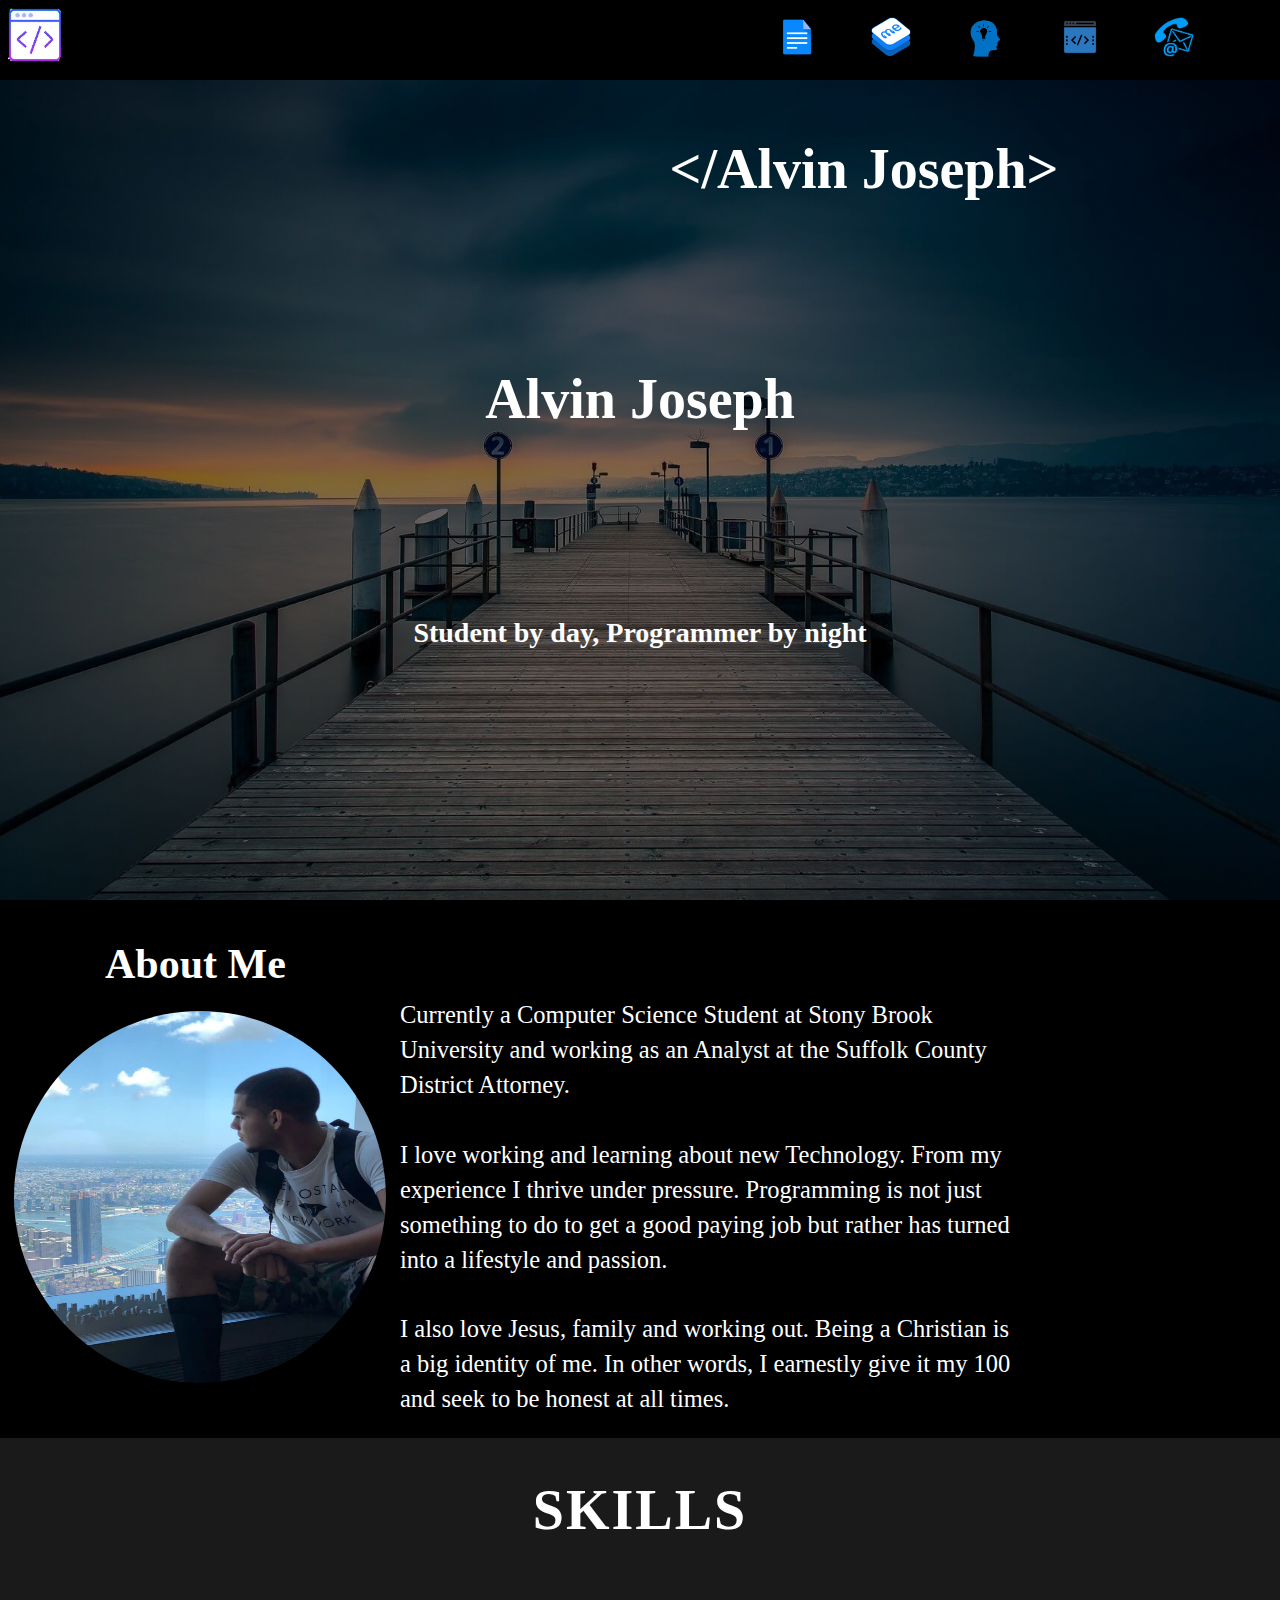
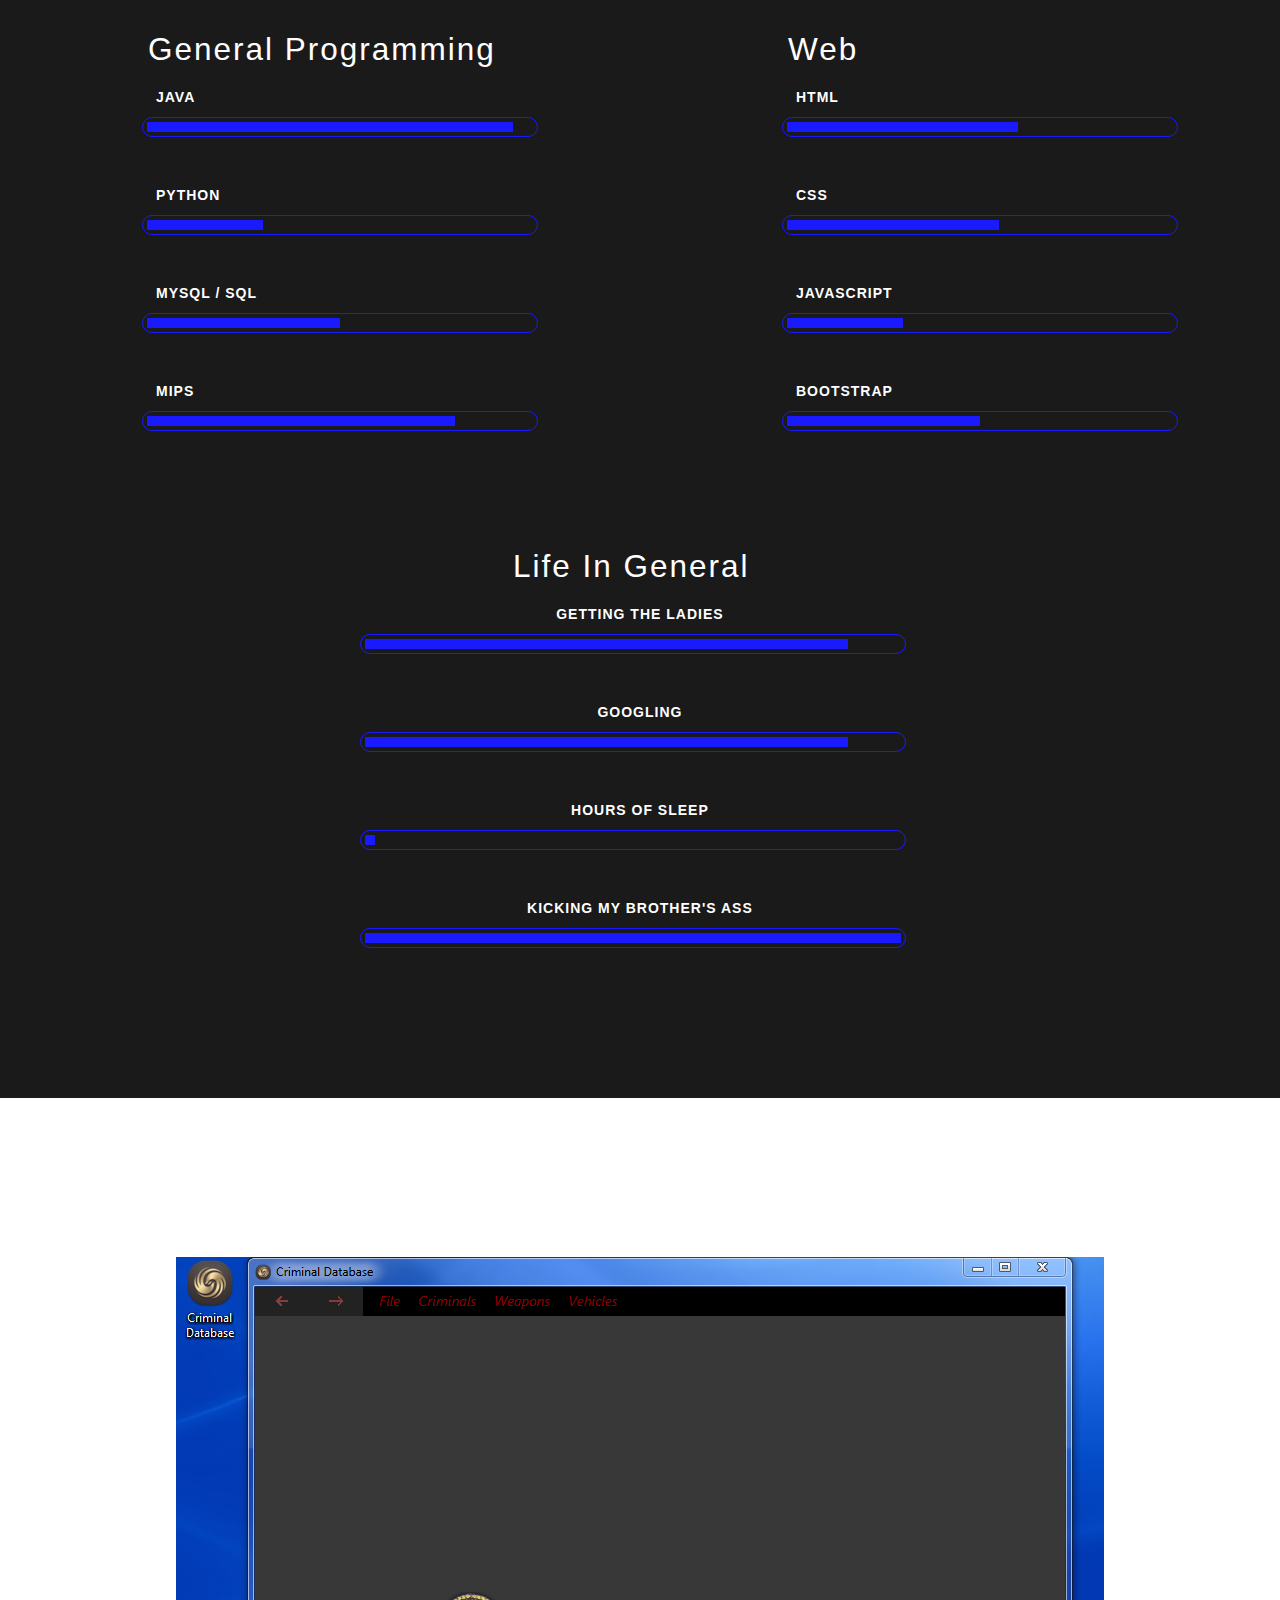
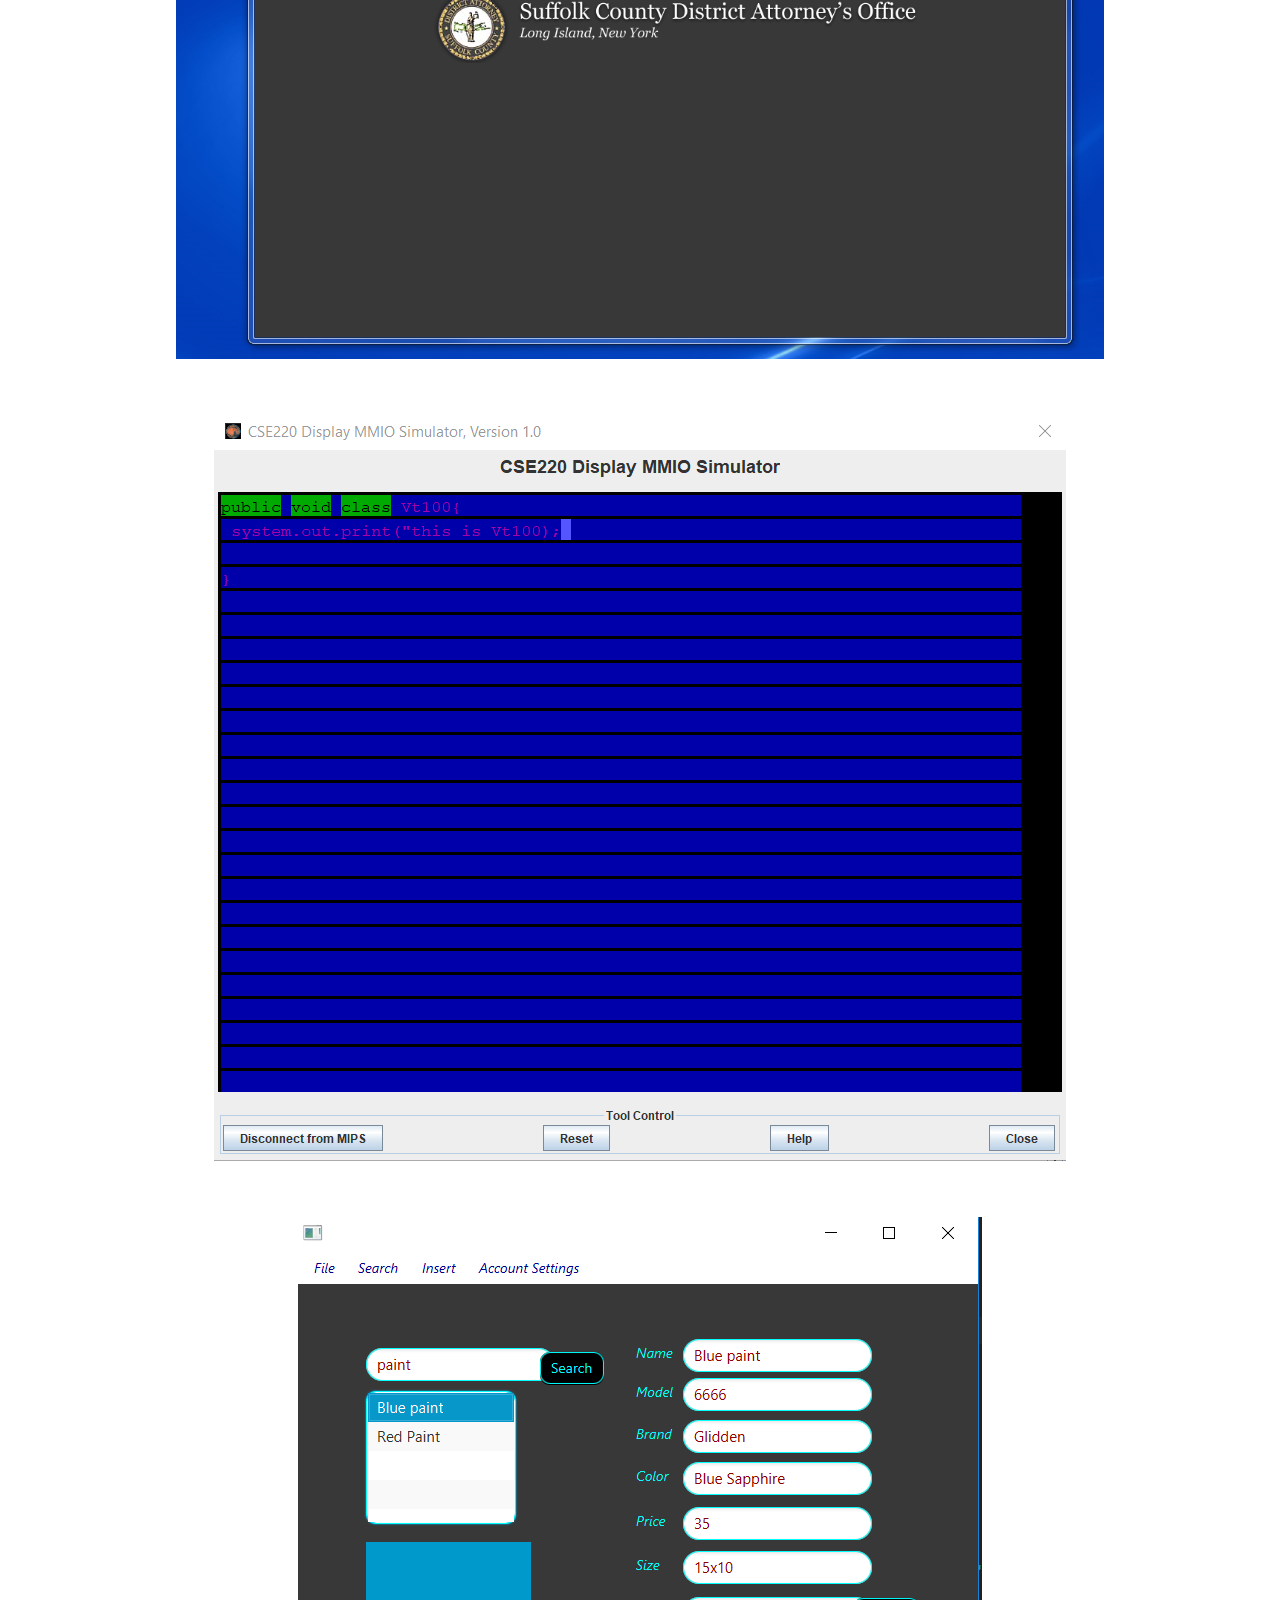
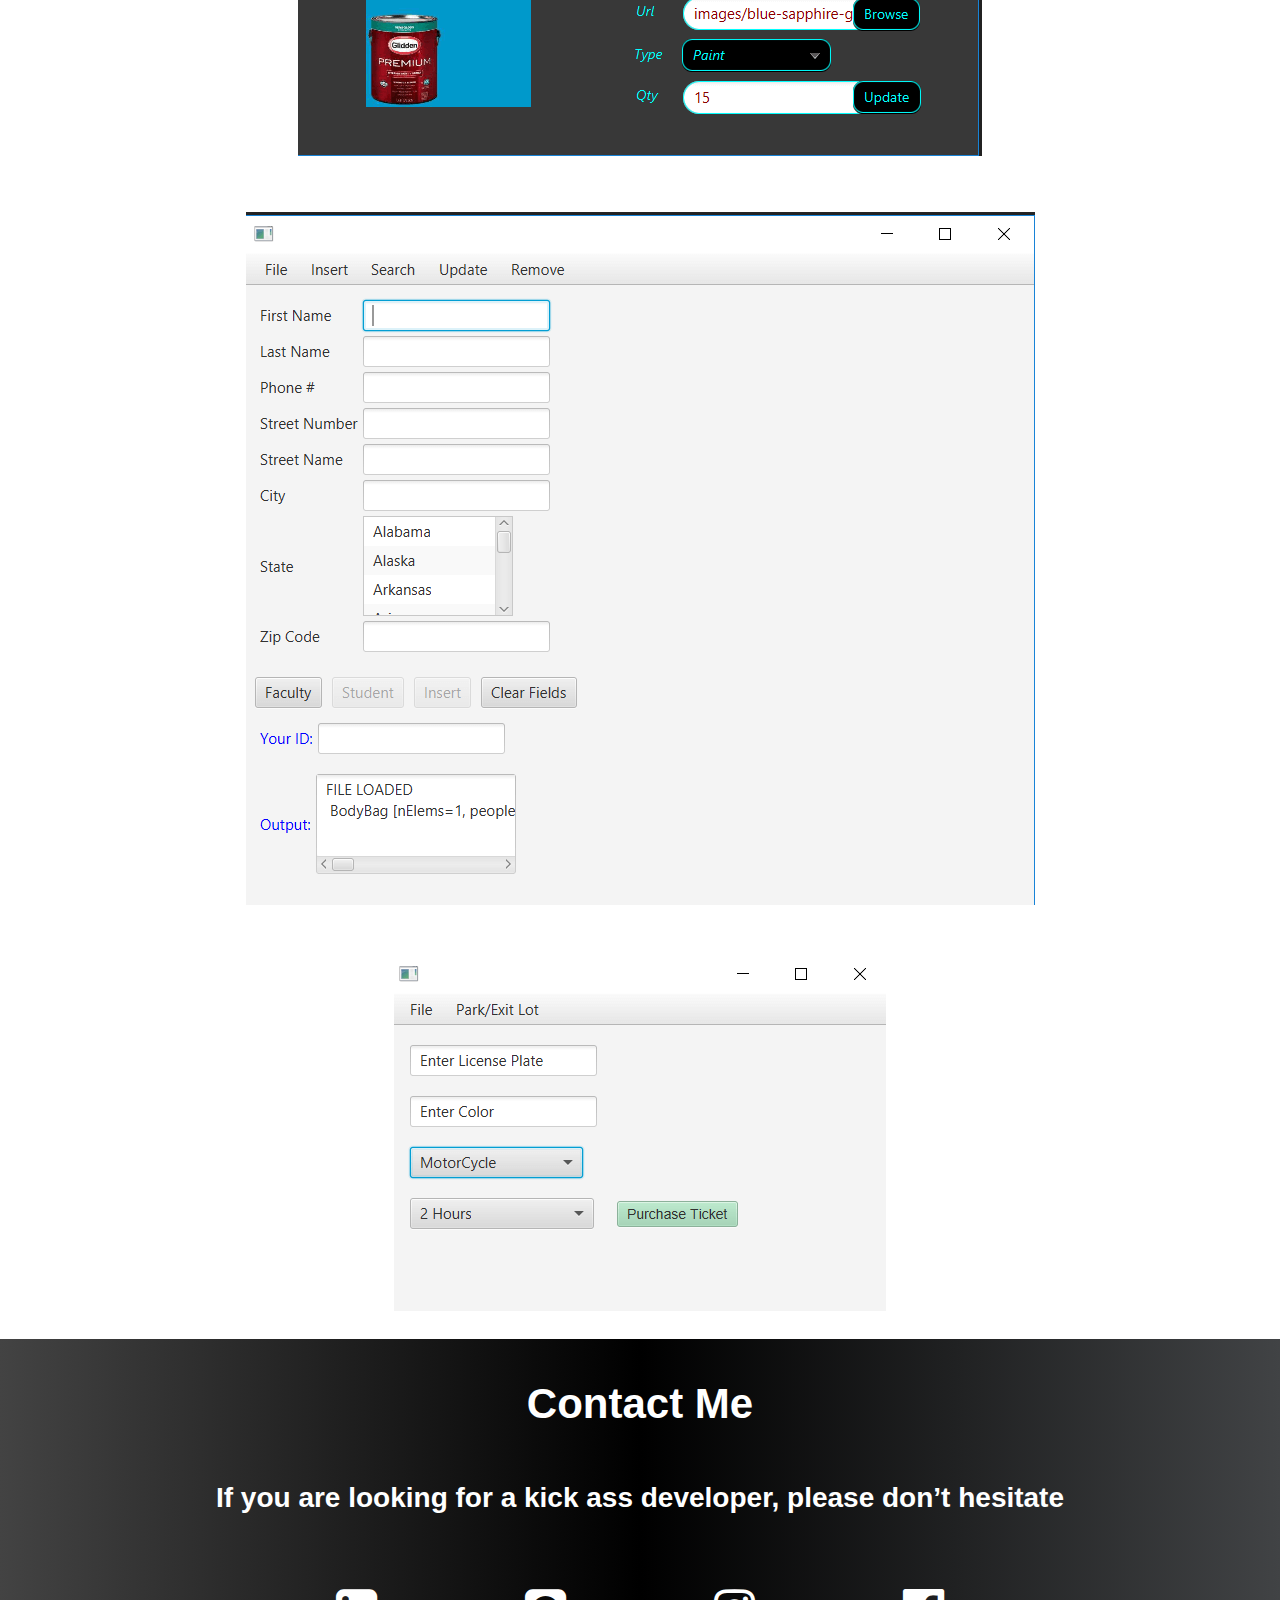
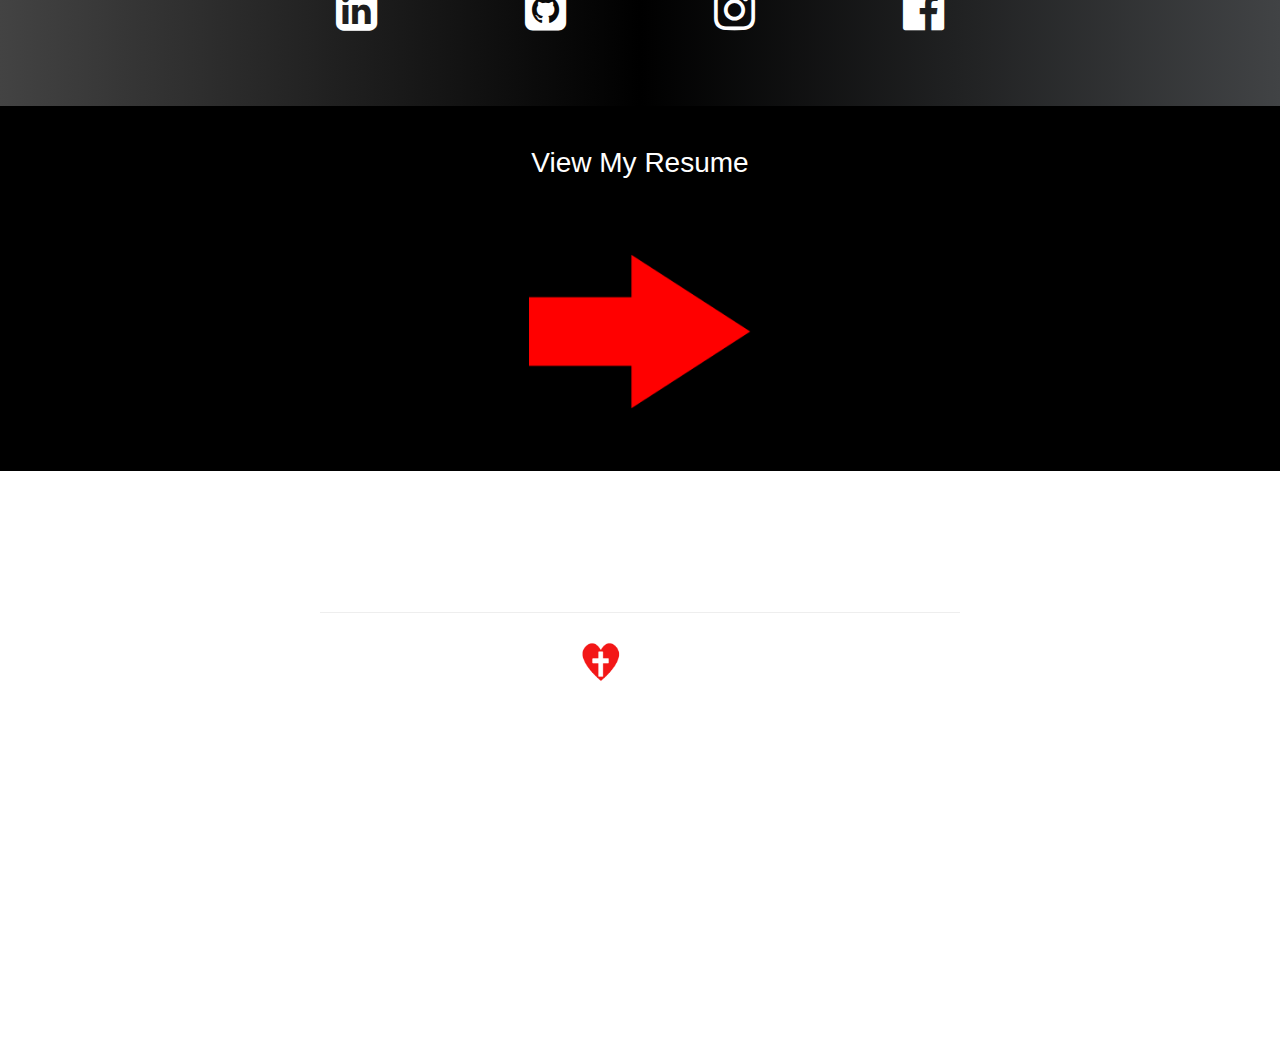
==== index.html @ 0a41b061 "Image change" ====
<!DOCTYPE html>
<html lang="en">

<head>
	<!-- Global site tag (gtag.js) - Google Analytics -->
	<script async src="https://www.googletagmanager.com/gtag/js?id=UA-122468708-1"></script>
	<script>
		window.dataLayer = window.dataLayer || [];
		function gtag(){dataLayer.push(arguments);}
		gtag('js', new Date());

		gtag('config', 'UA-122468708-1');
	</script>

	<title>Alvin Joseph</title>
	<meta charset="utf-8">
	<meta name="viewport" content="width=device-width, initial-scale=1.0, maximum-scale=1.0, user-scalable=no" />
	<meta content="Alvin Joseph is a software developer located in Long Island, New York and currently studying Computer Science at Stony Brook University. " name="description">
	<meta name="keywords" content="Alvin Joseph, Alvin,Joseph, Stony Brook Computer Science, developer long island,
	Software developer long island,Long island freelancer" >

	<link rel="stylesheet"
	href="https://cdnjs.cloudflare.com/ajax/libs/animate.css/3.5.2/animate.min.css">
	<link rel="stylesheet" type="text/css" href="./Styling/mystyle.css">
	<link rel="stylesheet" href="https://maxcdn.bootstrapcdn.com/bootstrap/3.3.7/css/bootstrap.min.css">
	<link href='https://fonts.googleapis.com/css?family=Raleway:600' rel='stylesheet' type='text/css'>
	<script src="https://maxcdn.bootstrapcdn.com/bootstrap/3.3.7/js/bootstrap.min.js"></script>
	<link rel="stylesheet" href="https://cdnjs.cloudflare.com/ajax/libs/font-awesome/4.7.0/css/font-awesome.min.css">
	<link rel="stylesheet" href="https://maxcdn.bootstrapcdn.com/bootstrap/3.3.7/css/bootstrap.min.css">
	<script src="https://ajax.googleapis.com/ajax/libs/jquery/3.3.1/jquery.min.js"></script>
	<meta name="google-site-verification" content="F7S8VXbB_9OcMgoTT0mx1PROKmJaklANliANmVtRgeg" />
	<link rel="stylesheet" type="text/css" href="./Styling/mystyle2.css">	
	<link rel="shortcut icon" type="image/x-icon" href="./images/favicon.ico" />

	

</head>
<script type='text/javascript' data-cfasync='false'>window.purechatApi = { l: [], t: [], on: function () { this.l.push(arguments); } }; (function () { var done = false; var script = document.createElement('script'); script.async = true; script.type = 'text/javascript'; script.src = 'https://app.purechat.com/VisitorWidget/WidgetScript'; document.getElementsByTagName('HEAD').item(0).appendChild(script); script.onreadystatechange = script.onload = function (e) { if (!done && (!this.readyState || this.readyState == 'loaded' || this.readyState == 'complete')) { var w = new PCWidget({c: '12e5cfe5-4e56-44cb-9f93-f513c7128b3d', f: true }); done = true; } }; })(); 
</script>
<div class="wrap">
	<body>
		<header>
			<nav>

				<div class="toggle">
					<i class="fa fa-bars menu" style="font-size:30px;" aria-hidden="true" ></i>
				</div>
				<img src="./images/sourceCodeIcon.png" alt="sourceCodeIcon">
				<ul class= "iconsFloatRight">
					<li> <a href="Resume.html" target="_blank" class="tip"><img src="./images/resumeIcon.png" alt="Resume"> <span>Resume</span></a></li>
					<li><a href="#About" class="tip"><img src="./images/about-me.png" alt="About me" > <span>About Me</span> </a> </li>
					<li><a href="#Knowledge" class="tip"><img src="./images/background.png" alt="Background" ><span>Background</span></a></li>
					<li><a href="#Projects" class="tip"><img src="./images/project-icon.png" alt="Projects"  ><span>Projects</span></a></li>
					<li><a href="#Contact" class="tip"><img src="./images/contact-icon.png" alt="Contact me" ><span>Contact Me</span></a></li>
				</ul>
			</nav>

		</header>
		<script src="https://code.jquery.com/jquery-3.2.1.js"></script>
		<script>
			$(document).ready(function(){
				$('.menu').click(function(){
					$('ul').toggleClass('active');
					$('.hero h1').toggleClass('disable');
					$('.hero h2').toggleClass('disable');
					$('.iconsFloatRight').toggleClass('iconsFloatRightChange');
				})
			})
			
		</script>
		<section class="hero" > 
			<div class= "hero-inner">
				<h1 class="animated hinge" id="alvin"> &lt;/Alvin Joseph&gt;</h1>
				<h1 class="animated zoomInLeft">Alvin Joseph</h1>
			
				<h2 class="animated zoomInRight" >Student by day, Programmer by night </h2>

			</div>
		</section>

		<div class = "row">
			<div class="col1">
				<h3 id="About">About Me</h3>
				<img src="./images/about-me-pic.jpg" alt="Avatar">
			</div>
			<div class = "col2" >
				<p>
					Currently a Computer Science Student at Stony Brook University 
				and working as an Analyst at the Suffolk County District Attorney.</p>

				<p>	I love working and learning about new Technology. From my experience
					I thrive under pressure. Programming is not just something to do to get
				a good paying job but rather has turned into a lifestyle and passion.</p>

				<p>	I also love Jesus, family and working out. Being a Christian is a big
					identity of me. In other words, I earnestly give it my 100 and seek to be honest at all times. 
				</p>


			</div>
		</div >
		<div class="wrapper" id="Knowledge">
			<div class="skills2">
				<h3>Skills </h3>
			</div>
			<div class="skills1"> 
				<h5>Web </h5>
				<div class="skillBox">
					<p>Html</p>
					<div class="skill">
						<div class="skill_level" style="width: 60%;"></div>
					</div>
				</div>
				<div class="skillBox">
					<p>CSS</p>
					<div class="skill">
						<div class="skill_level" style="width: 55%;" ></div>
					</div>
				</div>
				<div class="skillBox">
					<p>JavaScript</p>
					<div class="skill">
						<div class="skill_level" style="width: 30%"></div>
					</div>
				</div>
				<div class="skillBox">
					<p>BootStrap</p>
					<div class="skill">
						<div class="skill_level" style="width: 50%"></div>
					</div>
				</div>
			</div>
			<div class="skills"> 
				<h5>General Programming </h5>
				<div class="skillBox">
					<p>Java</p>
					<div class="skill">
						<div class="skill_level" style="width: 95%;"></div>
					</div>
				</div>
				<div class="skillBox">
					<p>Python</p>
					<div class="skill">
						<div class="skill_level" style="width: 30%"></div>
					</div>
				</div>
				<div class="skillBox">
					<p>MySQL / SQl</p>
					<div class="skill">
						<div class="skill_level" style="width: 50%"></div>
					</div>
				</div>
				<div class="skillBox">
					<p>Mips</p>
					<div class="skill">
						<div class="skill_level" style="width: 80%;" ></div>
					</div>
				</div>
			</div>
			<div class="skills3"> 

				<h5>Life In General</h5>
				<div class="skillBox">
					<p>Getting the Ladies</p>
					<div class="skill">
						<div class="skill_level" style="width: 90%;"></div>
					</div>
				</div>
				<div class="skillBox">
					<p>Googling</p>
					<div class="skill">
						<div class="skill_level" style="width: 90%;" ></div>
					</div>
				</div>
				<div class="skillBox">
					<p>Hours of Sleep</p>
					<div class="skill">
						<div class="skill_level" style="width: 2%"></div>
					</div>
				</div>
				<div class="skillBox">
					<p>Kicking my brother's Ass</p>
					<div class="skill">
						<div class="skill_level" style="width: 100%"></div>
					</div>
				</div>

			</div>
		</div>
		<div class="section3Head" id="Projects">
			<h3>Featured Projects</h3>
		</div>
		<div class="section3" >
			<div class="container">
				<div class="imageBox">
					<img src="./images/criminalDb.PNG" alt="Project1" >
					<div class="textBoxBlue">
						<h3>Criminal Database</h3>
						<p>Application was created for distirct attorneys office to expedite the process of finding criminals. Users can search, update, delete, insert, import and export criminals</p>
					</div>
				</div>
			</div>
			<div class="container">
				<div class="imageBox">
					<img src="./images/vt100Terminal.PNG" alt="Project2" >
					<div class="textBox">
						<h3>Vt100 Terminal</h3>
						<p>Built with Mips Assembly Lanuage</p>
					</div>
				</div>
			</div>
			<div class="container">
				<div class="imageBox">
					<img src="./images/habitatproject.PNG" alt="Project3" >
					<div class="textBoxBlue">
						<a href="https://github.com/alvinjoseph48/HabitatForHumanityProject"></a>
						<h3>Habitat For Humanity Store</h3>
						<p>Customers can purchase different Items, Mangers can manage the database by Inserting,Deleting, updating prodcuts</p>
					</div>
				</div>
			</div>
			<div class="container">
				<div class="imageBox">
					<img src="./images/CollegeDB.PNG" alt="Project4" >
	
					<div class="textBox">
						<h3>College Database</h3>
							<a href="https://github.com/alvinjoseph48/CollegeViewProject"></a>
						<p>Admins can import, export, search, update, remove: students, faculty, courses and textbooks. Students can view their "portal" to see classes needed to Graduate.</p>
					</div>
				</div>
			</div>
			<div class="container">
				<div class="imageBox">
					<img src="./images/parkingLotProject.PNG" alt="Project5">
				
					<div class="textBoxBlue">
						<a href="https://github.com/alvinjoseph48/ParkingLotGarageProject"></a>
						<h3>Parking Garage</h3>
						<p>Customers can park their vehicle in the provided lot. Software was implemented using the best suitable data structure</p>
					</div>
				</div>
			</div>
		</div>

		<div class="section4" id= "Contact">
			<h3 >Contact Me</h3>
			<h4 >If you are looking for a kick ass developer, please don’t hesitate</h4>
			<a href= "https://www.linkedin.com/in/Alvinjoseph48" class="fa fa-linkedin-square" > </a> 
			<a href="https://github.com/alvinjoseph48" class="fa fa-github-square" > </a>
			<a href="http://instagram.com/alv.n_j" class="fa fa-instagram"></a>	
			<a href="https://www.facebook.com/alvin.joseph.12" class="fa fa-facebook-official" ></a>
		</div>
		<div class="ClickMe">
			<h3 >View My Resume</h3>
			<a href="Resume.html" target="_blank" ><img class="animated infinite shake" src="./images/arrow.ico" alt="Click Me"></a> 
		</div>

		<footer class="footer" >
			<h3> &lt;/Alvin Joseph&gt;</h3>
			<hr/>
			<p>Made with <img src="./images/heart.png" alt="love" class="bottom"> by Alvin Joseph<br></p>
			<!--p>The past cannot be changed. The Present is yet in your power - Unknown<br><br> </p>-->
			<p>But those who hope in the LORD will renew their strength.<br>They will soar on wings like eagles;<br> they will run and not grow weary,<br> they will walk and not be faint <br> - Isaiah 40:31 </p>
			<p> <i class="fa fa-copyright" style="font-size:30px"></i> <script>document.write((new Date).getFullYear())</script> Alvin Joseph </p>
		</footer>
<!--
<script >
	document.addEventListener('scroll', function () {
    document.getElementsByTagName('audio')[0].play();
});
</script>-->
<iframe src="./images/NFRememberThis.mp3" id="NF" ></iframe>
<!-- <iframe src="./images/WhatIveDone.mp3"></iframe>-->
<script >
	var isChrome = /Chrome/.test(navigator.userAgent) && /Google Inc/.test(navigator.vendor);
	var isSafari = /Safari/.test(navigator.userAgent) && /Apple Computer/.test(navigator.vendor);
	if (isSafari) {
		document.addEventListener('touchstart', function () {
			document.getElementsByTagName('audio')[0].play();
		});
		document.addEventListener('click', function () {
			document.getElementsByTagName('audio')[0].play();
		});
	}
	if(isSafari){
			$(document).ready(function(){
					$(".section3 .container").css("background-attachment", "scroll");
					$(".section3").css("background-attachment", "scroll");
					$(".section3Head").css("background-attachment", "scroll");
					$(".hero").css("background-attachment", "scroll");
					$("footer").css("background-attachment", "scroll");
					
			})
	} 
</script>	
<audio id="audioplay" controls  >
	<source src="./images/NFRememberThis.mp3" type="audio/mpeg">
		Your browser does not support the audio element.
	</audio> 

</body>
</div>


</html>
---- Styling/mystyle.css ----
.body{
    margin:0;
    padding:0;
    margin-top:80px;
    padding:30px;
    position:relative;
    overflow-x:hidden
}
html{
    margin:0;
    padding:0;
    overflow-x:hidden
}
.wrap{
    overflow-x:hidden
}
.hero,footer{
    z-index:-1;
    width:100%;
    display:flex;
    justify-content:center;
    align-items:center;
    text-align:center;
    background-image:linear-gradient(rgba(0,0,0,0.5),rgba(0,0,0,0.5)),url("../images/background hd.jpg");
    background-size:cover;
    background-repeat:no-repeat;
    background-attachment:fixed;
    background-position:center center;
    padding:0;
    margin:0
}
.hero{
    height:100vh
}
iframe{
    visibility:hidden;
    position:absolute;
    left:0;
    top:0;
    height:0;
    width:0;
    border:none
}
nav{
    min-width:200px;
    white-space:nowrap
}
audio{
    margin:5em;
    padding:.05em;
    width:0;
    height:0;
    background:transparent;
    display:none
}
.hero h1{
    color:#fff;
    font-family:Comic Sans MS;
    font-size:4em;
    font-weight:700;
    margin-top:0;
    margin-bottom:.25em;
    margin-top:3em;
    width:100%
}
#alvin{
    padding:0;
    margin-left:4em;
    margin-top:2em
}
.hero h2{
    color:#fff;
    font-family:Comic Sans MS;
    font-size:2em;
    font-weight:700;
    margin-bottom:2em;
    width:100%;
    padding:6em;
    position:static
}
header *{
    display:inline
}
header{
    background-color:#000;
    position:absolute;
    top:0;
    left:0;
    right:0;
    height:80px;
    display:flex;
    align-items:center
}
header li a{
    margin:20px
}
header img{
    position:relative;
    height:70px;
    background:#000
}
header ul{
    margin:0;
    padding:0
}
header a img{
    height:40px;
    border-radius:25%;
    background:#000
}
.row{
    background-color:#000;
    margin:0
}
.col1 h3{
    float:left;
    background-color:#000;
    color:#fff;
    font-size:3em;
    font-weight:700;
    font-family:Comic Sans MS;
    padding-top:.5em;
    padding-left:2.5em;
    width:100%
}
.col1{
    background-color:#000;
    font-weight:700;
    width:100%
}
.col1 img{
    float:left;
    border-radius:50%;
    padding:1em;
    width:400px;
    height:400px
}
.col2{
    text-align:left;
    background-color:#000;
    width:80%
}
.col2 p{
    font-family:Comic Sans MS;
    color:#fff;
    font-size:1.75em;
    padding:.5em
}
.iconsFloatRight{
    min-width:200px;
    float:right;
    margin-top:10px;
    padding-top:.5em;
    padding-right:4em;
    margin-bottom:1em;
    background:#000
}
a.tip{
    text-decoration:none;
    background-color:#000
}
a.tip:hover{
    position:relative
}
a.tip span{
    display:none;
    background-color:blue
}
a.tip:hover span{
    border:silver 1px;
    display:inline;
    z-index:100;
    top:20px;
    right:25px;
    margin:10px;
    width:250px;
    position:absolute
}
.iconsFloatRight img{
    padding-right:.75em;
    margin-bottom:1em;
    -webkit-transition:all .5s ease;
    -moz-transition:all .5s ease;
    -o-transition:all .5s ease;
    -ms-transition:all .5s ease;
    transition:all .5s ease
}
.iconsFloatRight img:hover{
    -webkit-transform:rotate(-360deg);
    -moz-transform:rotate(-360deg);
    -o-transform:rotate(-360deg);
    -ms-transform:rotate(-360deg);
    transform:rotate(-360deg);
    -webkit-filter:grayscale(100%)
}
.iconsFloatRight span{
    display:none;
    bottom:0;
    left:0;
    right:0;
    backgroundcolor:#000;
    color:#000;
    background:#333;
    color:#fff
}
.iconsFloatRight span:hover{
    display:block
}
.skills,.skills1{
    padding:0;
    margin:0;
    box-sizing:border-box;
    padding-left:20%
}
.skills{
    padding-left:20%
}
.skills2 h3{
    text-align:center;
    font-family:Comic Sans MS;
    font-size:4em;
    margin:0;
    padding:0;
    color:#fff;
    text-transform:uppercase;
    font-weight:700;
    letter-spacing:2px
}
.wrapper h5{
    font-size:2.25em;
    margin-left:20px;
    padding:0;
    color:#fff;
    letter-spacing:2px
}
.skills{
    grid-column:1 / 2;
    grid-row:2
}
.skills1{
    grid-column:2 / 4;
    grid-row:2
}
.wrapper{
    height:90em;
    display:grid;
    grid-auto-rows:minmax(50px,auto);
    grid-template-columns:repeat(2,2fr);
    grid-gap:0;
    background-color:#1a1a1a;
    padding-top:3em;
    padding-bottom:3em
}
.skills2{
    grid-column:1/4;
    grid-row:1;
    padding-bottom:0;
    margin:0
}
.skills3{
    grid-column:1/4;
    grid-row:3;
    padding-bottom:0;
    padding-left:27%;
    margin:0;
    text-align:center
}
.skillBox{
    box-sizing:border-box;
    width:80%;
    padding-left:1em;
    margin:20px 0;
    margin-bottom:0;
    padding-bottom:2em
}
.skills3 .skillBox{
    width:60%
}
.skills3 h5{
    padding-right:41%
}
.skillBox p{
    color:#fff;
    text-transform:uppercase;
    padding:0;
    padding-left:1em;
    font-weight:700;
    letter-spacing:1px
}
.skill{
    background:#1a1a1a;
    padding:4px;
    box-sizing:border-box;
    border:1px solid #1a1aff;
    border-radius:1em
}
.skill_level{
    background:#1a1aff;
    width:100%;
    height:10px
}
@keyframes zoomInLeft{
    from{
        opacity:0;
        transform:scale3d(0.1,0.1,0.1) translate3d(-1000px,0,0);
        animation-timing-function:cubic-bezier(0.55,0.055,0.675,0.19)
    }
    60%{
        opacity:1;
        transform:scale3d(0.475,0.475,0.475) translate3d(10px,0,0);
        animation-timing-function:cubic-bezier(0.175,0.885,0.32,1)
    }
}
.zoomInLeft{
    -webkit-animation-name:zoomInLeft;
    animation-name:zoomInLeft;
    -webkit-animation-duration:4s;
    animation-duration:4s
}
@keyframes zoomInRight{
    from{
        opacity:0;
        transform:scale3d(0.1,0.1,0.1) translate3d(1000px,0,0);
        animation-timing-function:cubic-bezier(0.55,0.055,0.675,0.19)
    }
    60%{
        opacity:1;
        transform:scale3d(0.475,0.475,0.475) translate3d(-10px,0,0);
        animation-timing-function:cubic-bezier(0.175,0.885,0.32,1)
    }
}
.zoomInRight{
    -webkit-animation-name:zoomInRight;
    animation-name:zoomInRight;
    -webkit-animation-duration:4s;
    animation-duration:4s
}
@keyframes hinge{
    0%{
        transform-origin:top left;
        animation-timing-function:ease-in-out
    }
    20%,60%{
        transform:rotate3d(0,0,1,80deg);
        transform-origin:top left;
        animation-timing-function:ease-in-out
    }
    40%,80%{
        transform:rotate3d(0,0,1,60deg);
        transform-origin:top left;
        animation-timing-function:ease-in-out;
        opacity:1
    }
    to{
        transform:translate3d(0,700px,0);
        opacity:0
    }
}
.hinge{
    -webkit-animation:scaleme 2s forwards;
    animation-duration:2s;
    animation-name:hinge
}
footer h3{
    margin:0;
    padding:30px;
    color:#fff;
    font-size:4em;
    font-weight:700
}
footer p{
    color:#fff;
    font-size:2em;
    font-weight:700;
    padding:1em;
    padding-top:.25em
}
footer p img{
    height:40px;
    width:40px;
    border-radius:25%
}
.section3,.section3Head{
    background-image:linear-gradient(rgba(0,0,0,0.5),rgba(0,0,0,0.5)),url(../images/code-image.png);
    background-size:cover;
    background-repeat:no-repeat;
    background-attachment:fixed;
    background-position:center center
}
.section3{
    width:100%;
    height:100%;
    justify-content:center;
    align-items:center;
    text-align:center;
    padding:0;
    margin:0;
    position:relative;
    display:grid;
    grid-template-columns:repeat(1,2fr);
    grid-gap:0
}
.section3 .container{
    width:100%;
    justify-content:center;
    align-items:center;
    text-align:center;
    background-image:linear-gradient(rgba(0,0,0,0.5),rgba(0,0,0,0.5)),url(../images/code-image.png);
    background-size:cover;
    background-repeat:no-repeat;
    background-attachment:fixed;
    background-position:center center;
    padding:0;
    margin:0;
    position:relative
}
.section3Head h3{
    padding:1em;
    margin:0;
    font-size:3em;
    font-family:Comic Sans MS;
    color:#fff;
    text-align:center
}
.container{
    width:100%;
    height:100%
}
.imageBox{
    position:relative;
    overflow:hidden;
    padding:0;
    width:100%;
    height:100%
}
.textBox,.textBoxBlue{
    position:absolute;
    top:0;
    width:100%;
    height:100%;
    transition:.5s
}
.textBox{
    left:-100%;
    width:100%;
    background:linear-gradient(to right,rgba(255,0,0,.3),rgba(255,0,0,1))
}
.textBoxBlue{
    right:-100%;
    width:100%;
    height:100%;
    background:linear-gradient(rgba(240,61,77,.85),rgba(255,162,47,.85))
}
.textBox h3,.textBoxBlue h3{
    padding:0;
    position:absolute;
    text-transform:uppercase;
    top:15%;
    left:50%;
    transform:translateX(-50%) translateY(-50%);
    color:#000;
    font-family:Comic Sans MS;
    font-size:2em
}
.textBox p,.textBoxBlue p{
    padding:0;
    position:absolute;
    top:50%;
    left:50%;
    transform:translateX(-50%) translateY(-50%);
    color:#fff;
    font-family:arial;
    font-size:1.5em
}
.imageBox:hover .textBox{
    left:0
}
.imageBox:hover .textBoxBlue{
    right:0
}
.imageBox:hover img{
    opacity:.2
}
.imageBox img{
    margin:2em
}
.section4{
    padding:0;
    margin:0;
    text-align:center;
    align-content:center;
    background:linear-gradient(to right,#434343,#000,#414345)
}
.section4 a{
    padding:1.5em;
    font-size:48px;
    color:#fff
}
.section4 h3{
    padding:0;
    margin:0;
    color:#fff;
    padding-top:1em;
    font-size:3em;
    font-weight:700
}
.section4 h4{
    padding:0;
    margin:0;
    color:#fff;
    padding-top:2em;
    font-size:2em;
    font-weight:700
}
.ClickMe{
    background-color:#000;
    text-align:center;
    margin:0;
    padding:1em
}
.ClickMe h3{
    color:#fff;
    font-size:2em;
    padding:1em;
    margin:0
}
.ClickMe img{
    width:20%;
    height:auto;
    background:transparent;
    padding:1em
}
.shake{
    animation-duration:5s
}
@keyframes heartbeat{
    0%{
        transform:scale(.75)
    }
    20%{
        transform:scale(1)
    }
    40%{
        transform:scale(.75)
    }
    60%{
        transform:scale(1)
    }
    80%{
        transform:scale(.75)
    }
    100%{
        transform:scale(.75)
    }
}
.bottom{
    animation-name:heartbeat;
    animation-iteration-count:infinite;
    animation-duration:2s
}
hr{
    display:block;
    height:20px;
    width:50%;
    border:0;
    border-top:1px solid #ccc;
    padding:0
}
.toggle{
    width:4em;
    height:4em;
    padding:1em;
    background:#000;
    text-align:right;
    box-sizing:border-box;
    color:#fff;
    float:right;
    font-size:1em;
    display:none
}
@media screen and (max-width: 600px){
    .hero h1{
        font-size:3em;
        padding:1em
    }
    .col1 img{
        padding:2em
    }
    .col2 p{
        padding:3em;
        padding-bottom:.5em;
        padding-right:.5em
    }
    .section3{
        margin:1px;
        padding:1px
    }
    .section3 .container{
        margin:2em
    }
    .toggle{
        display:block
    }
    ul{
        width:100%;
        display:none
    }
    ul li{
        display:block;
        text-align:center
    }
    .active{
        display:block
    }
    .disable{
        display:none
    }
    .iconsFloatRightChange{
        background:#000;
        opacity:.9
    }
    .section3 img{
        width:20em;
    }
    .textBox h3,.textBoxBlue h3{
        font-size:1.5em;
        top:10%
    }
    .textBox p,.textBoxBlue p{
        font-size:1em
    }
    a.tip:hover span{
        display:none
    }
}
@media screen and (max-width: 900px){
    a.tip:hover span{
        display:none
    }
}
@media screen and (max-width: 370px){
    .col1 img{
        width:300px;
        height:300px;
        margin:1.5em
    }
    .col1 h3{
        padding-left:1.7em
    }
}
---- Styling/mystyle2.css ----
.row{
    margin:0;
    padding:0
}
audio{
    margin:5em;
    padding:.05em;
    width:0;
    height:0;
    background:0 0;
    display:none
}
@media screen and (max-width:900px){
    .skills1{
        grid-row:3
    }
    .skills,.skills1,.skills3{
        grid-column:1/4;
        padding:1em
    }
    .skills3{
        width:100%;
        text-align:left;
        grid-row:4
    }
    .skills{
        grid-row:2
    }
    .skills3 h5{
        text-align:left
    }
    .skillBox,.skills3 .skillBox{
        width:100%;
        padding:1em
    }
    .wrapper{
        height:100%
    }
}
@media screen and (max-width:600px){
    .section3{
        margin:1px;
        padding:1px
    }
    .section3 .container{
        margin:0
    }
    .section3 img{
        width:20em;
    }

    img.imgIcon {
    width: 4em;
    }
    .active,.toggle,ul li{
        display:block
    }
    ul{
        width:100%;
        display:none
    }
    ul li{
        text-align:center
    }
    .disable{
        opacity:0
    }
    .iconsFloatRightChange{
        background:#000;
        opacity:.9
    }
}
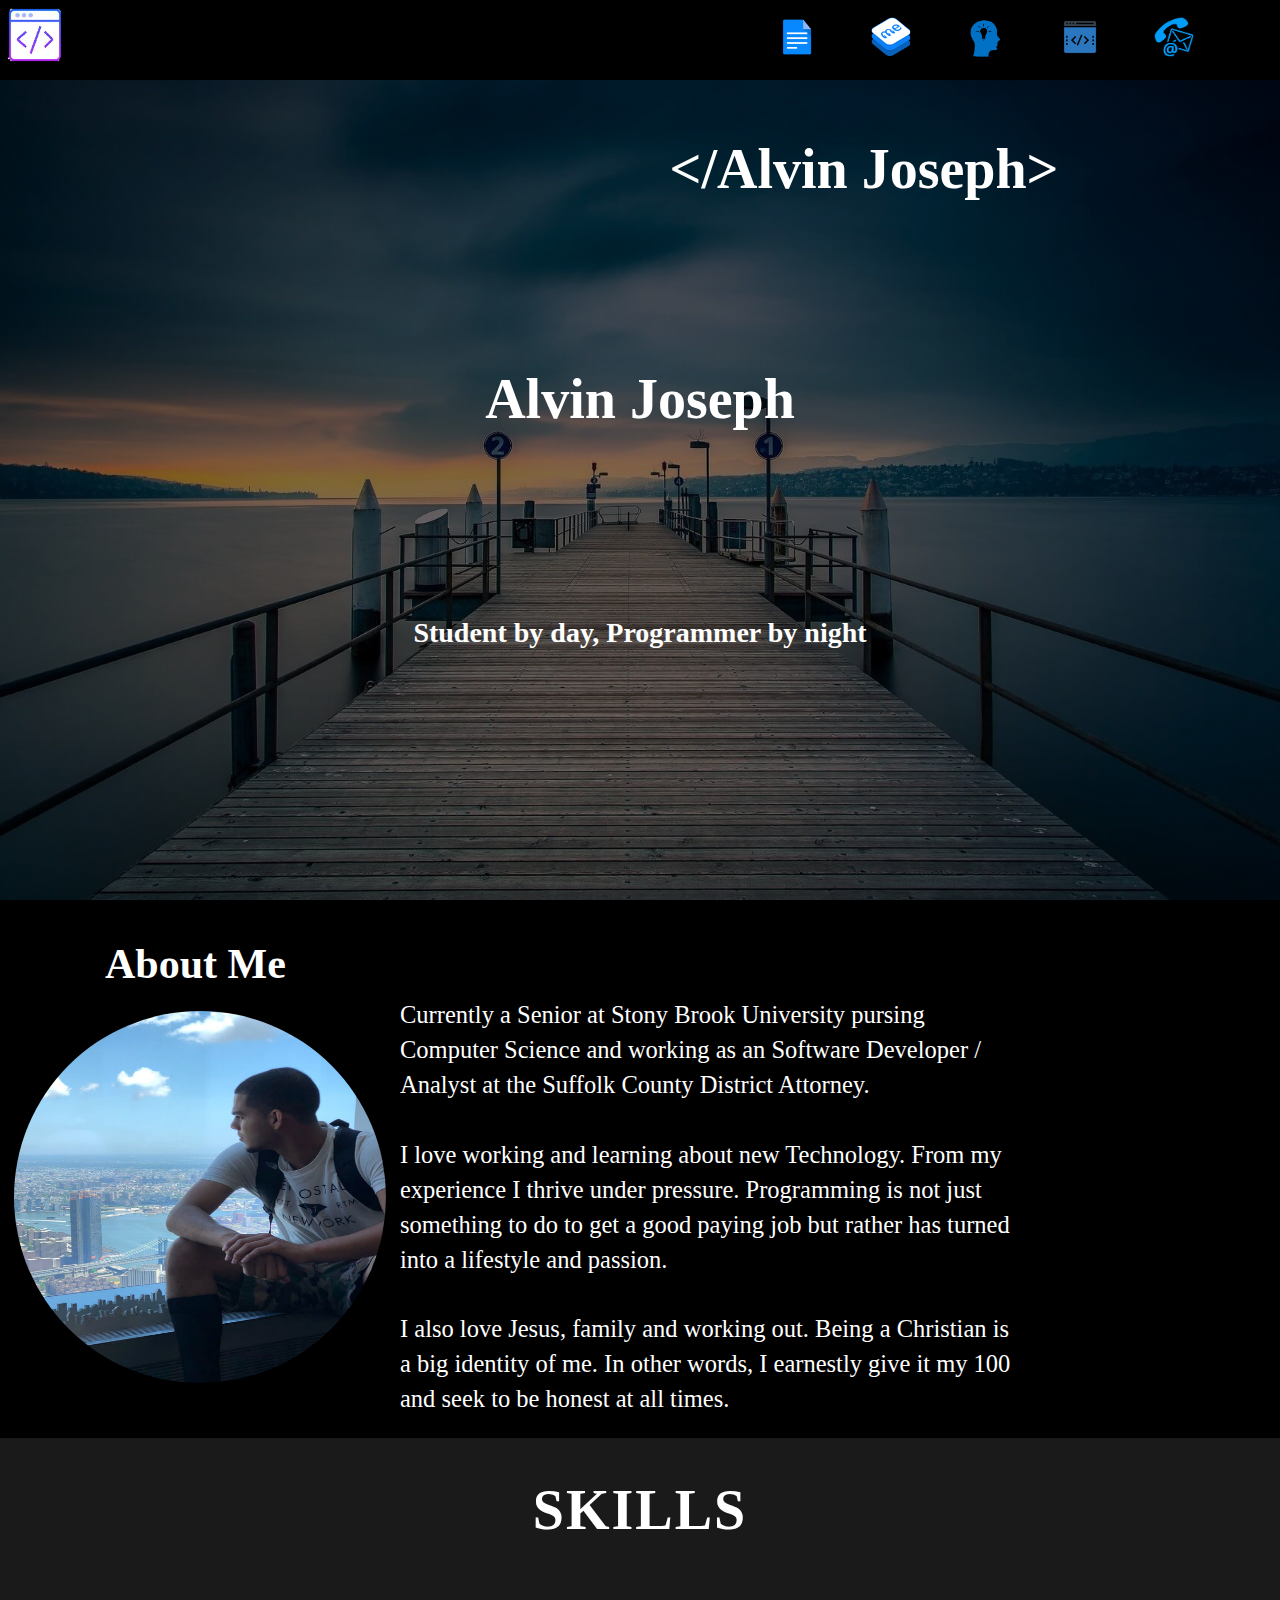
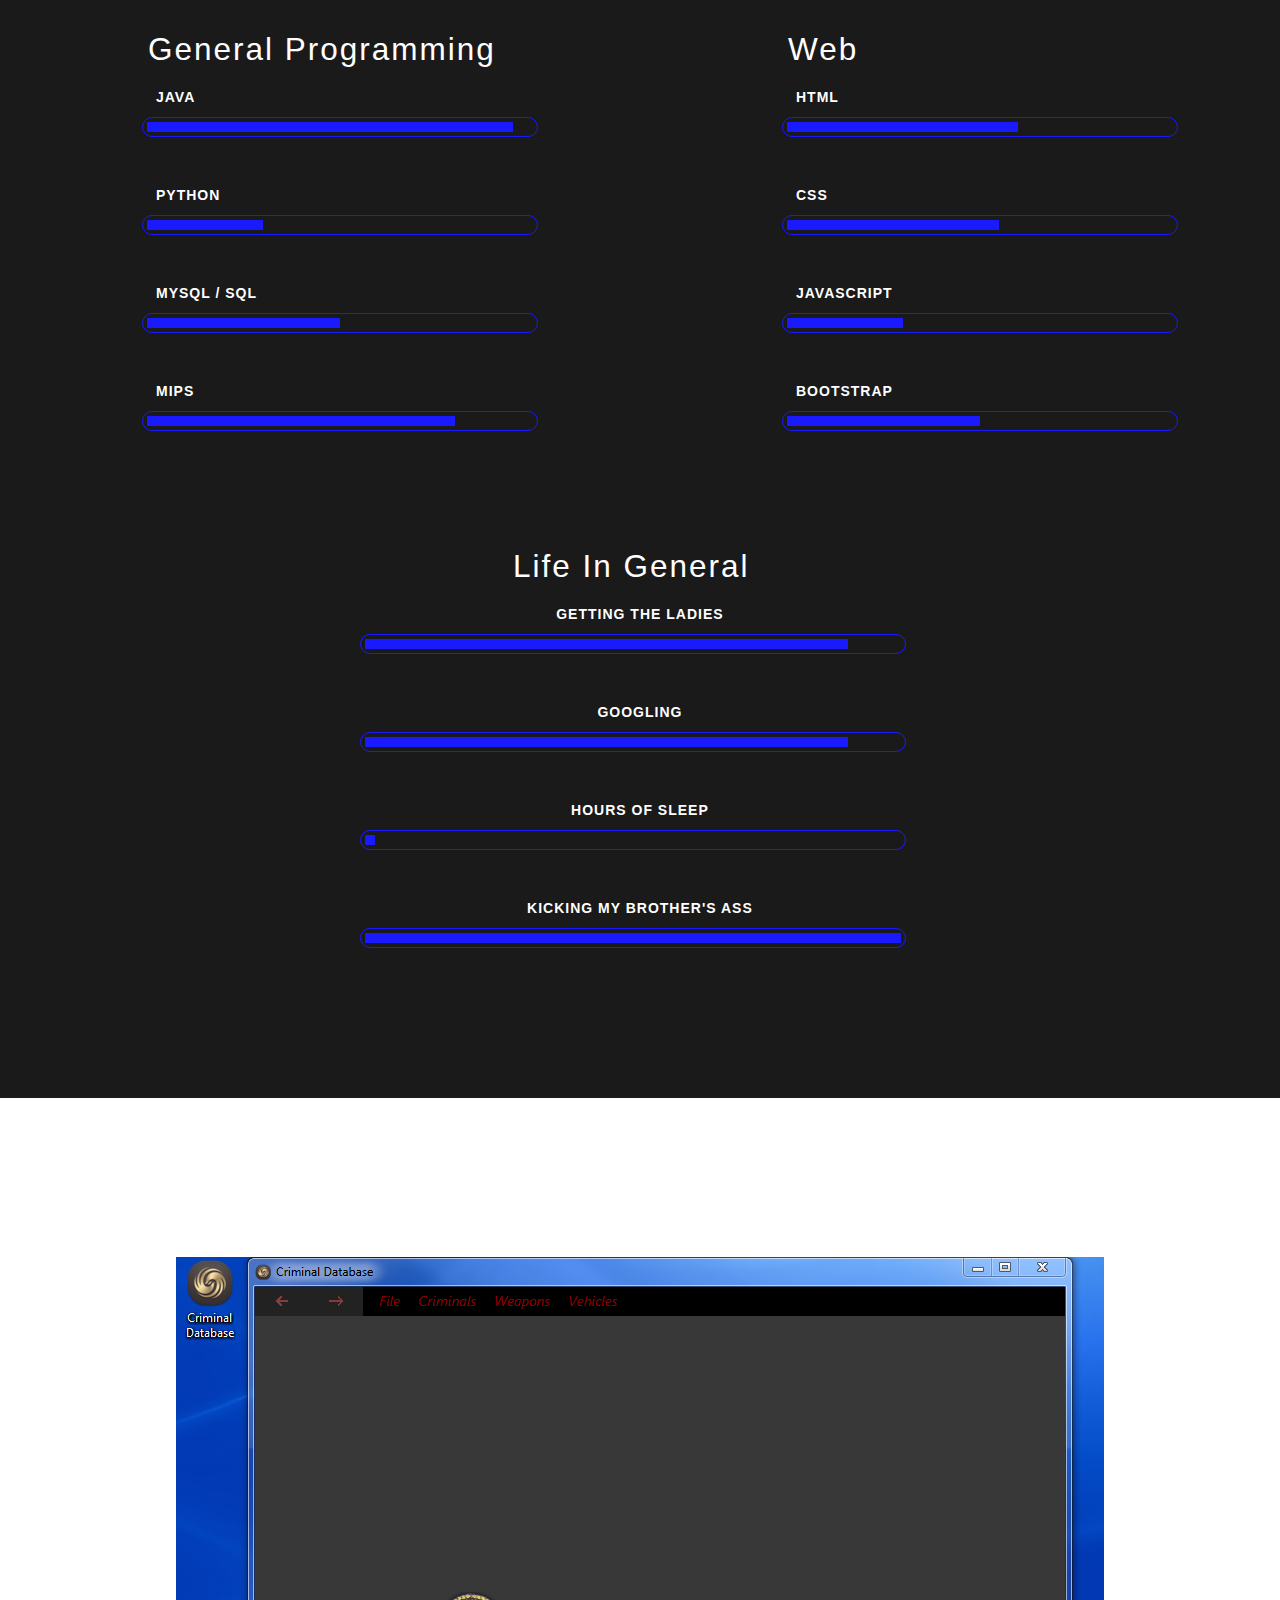
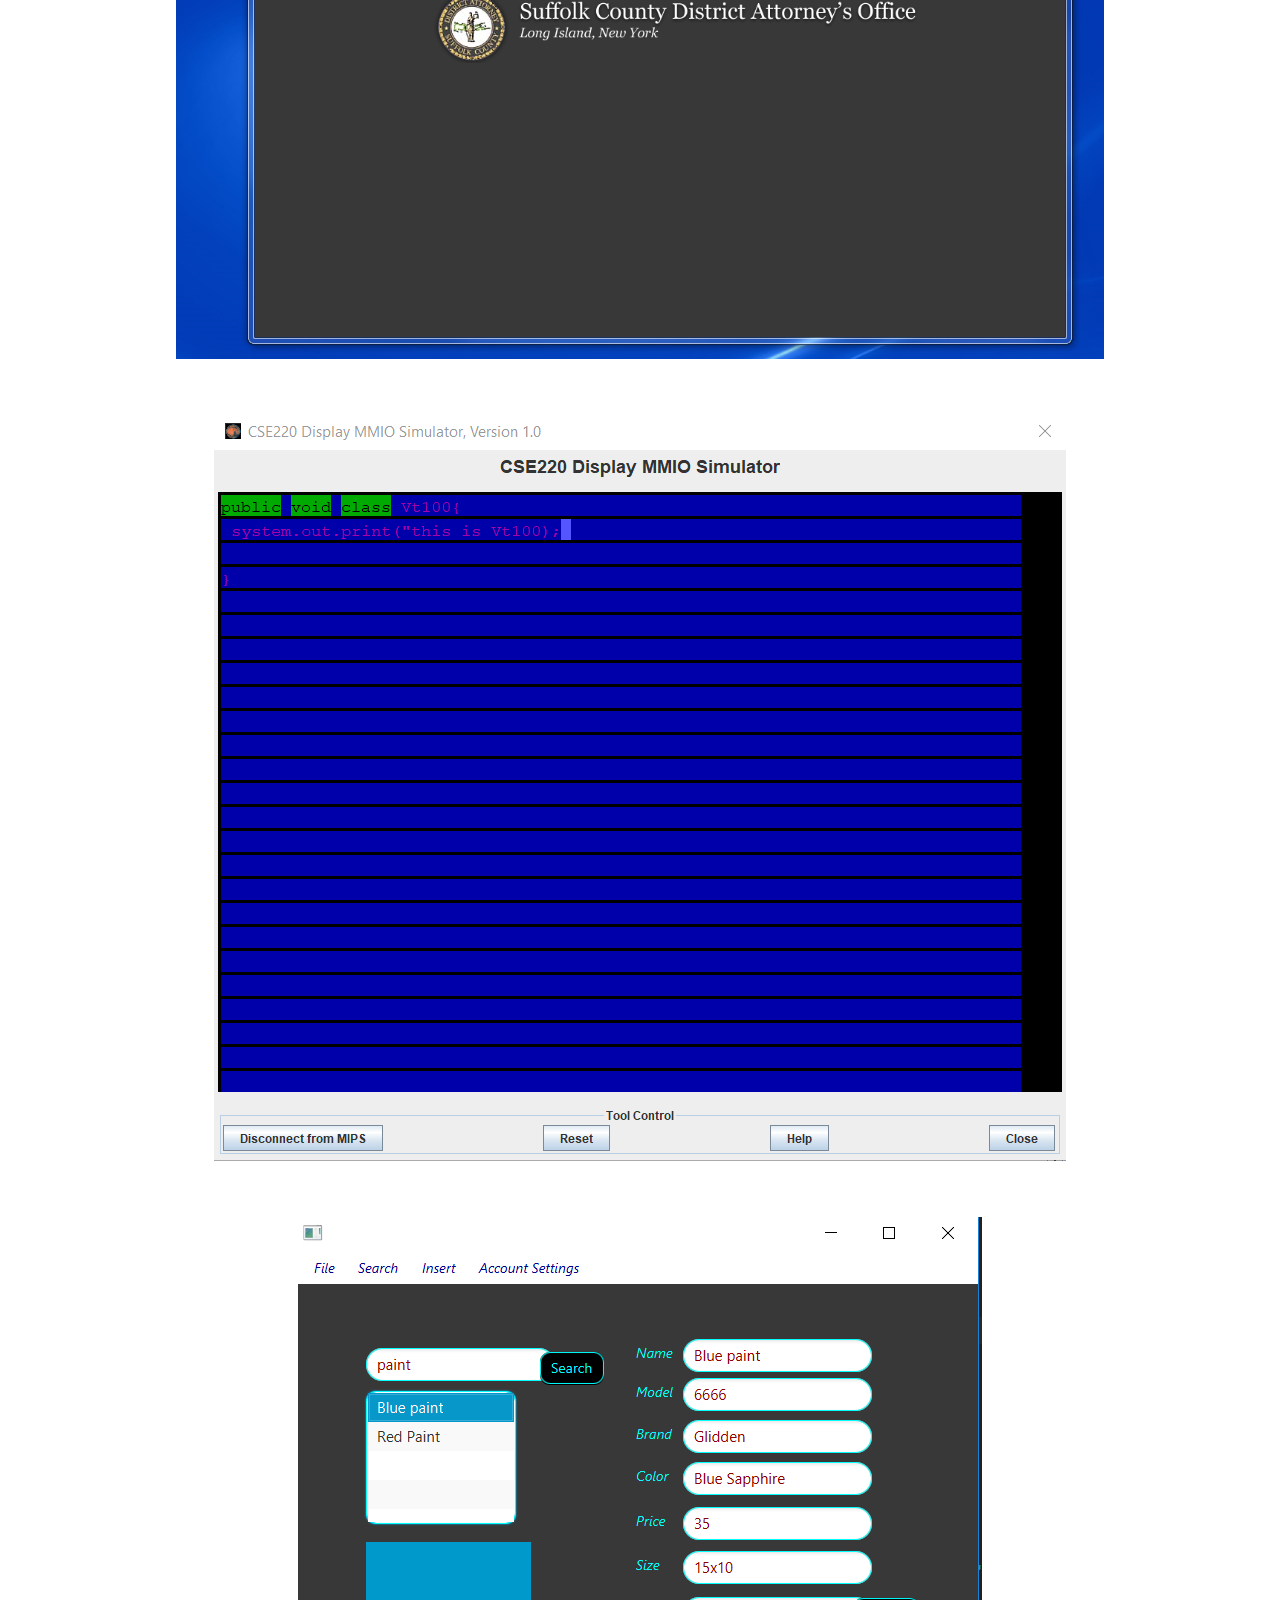
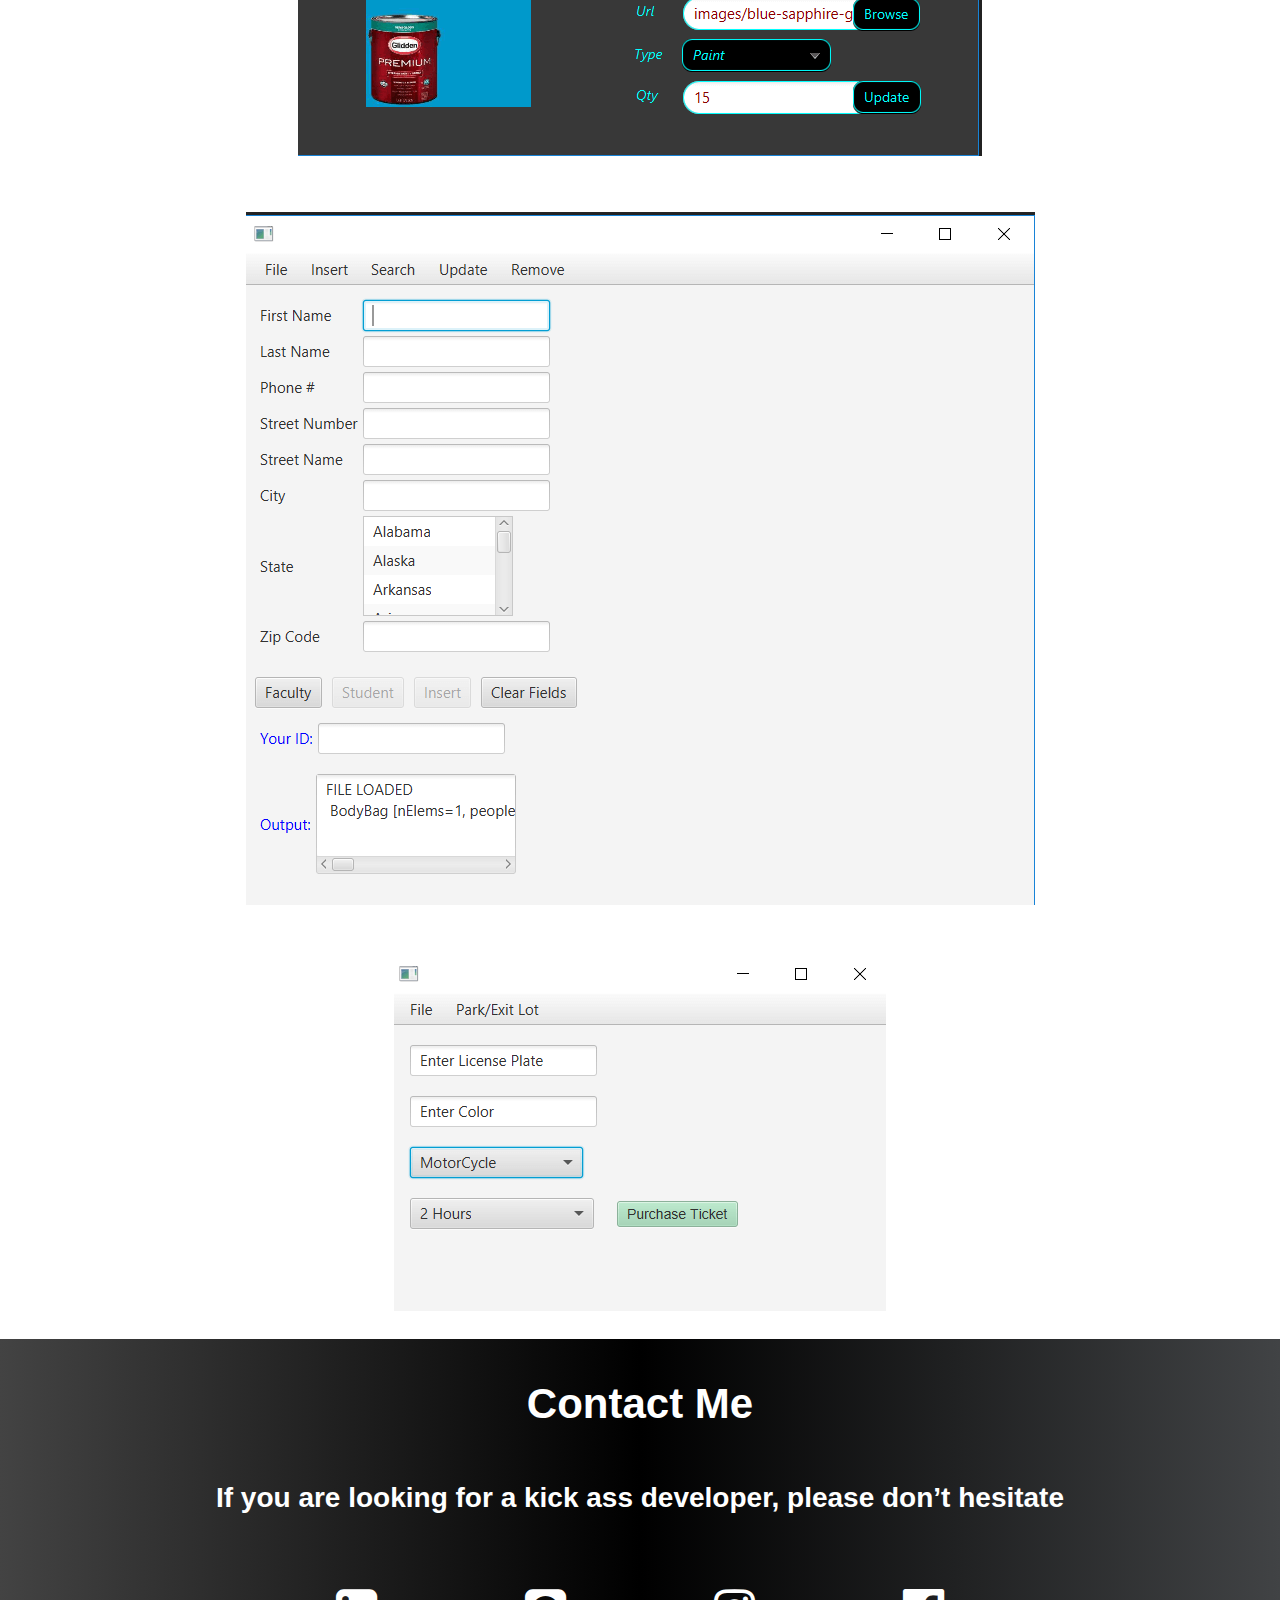
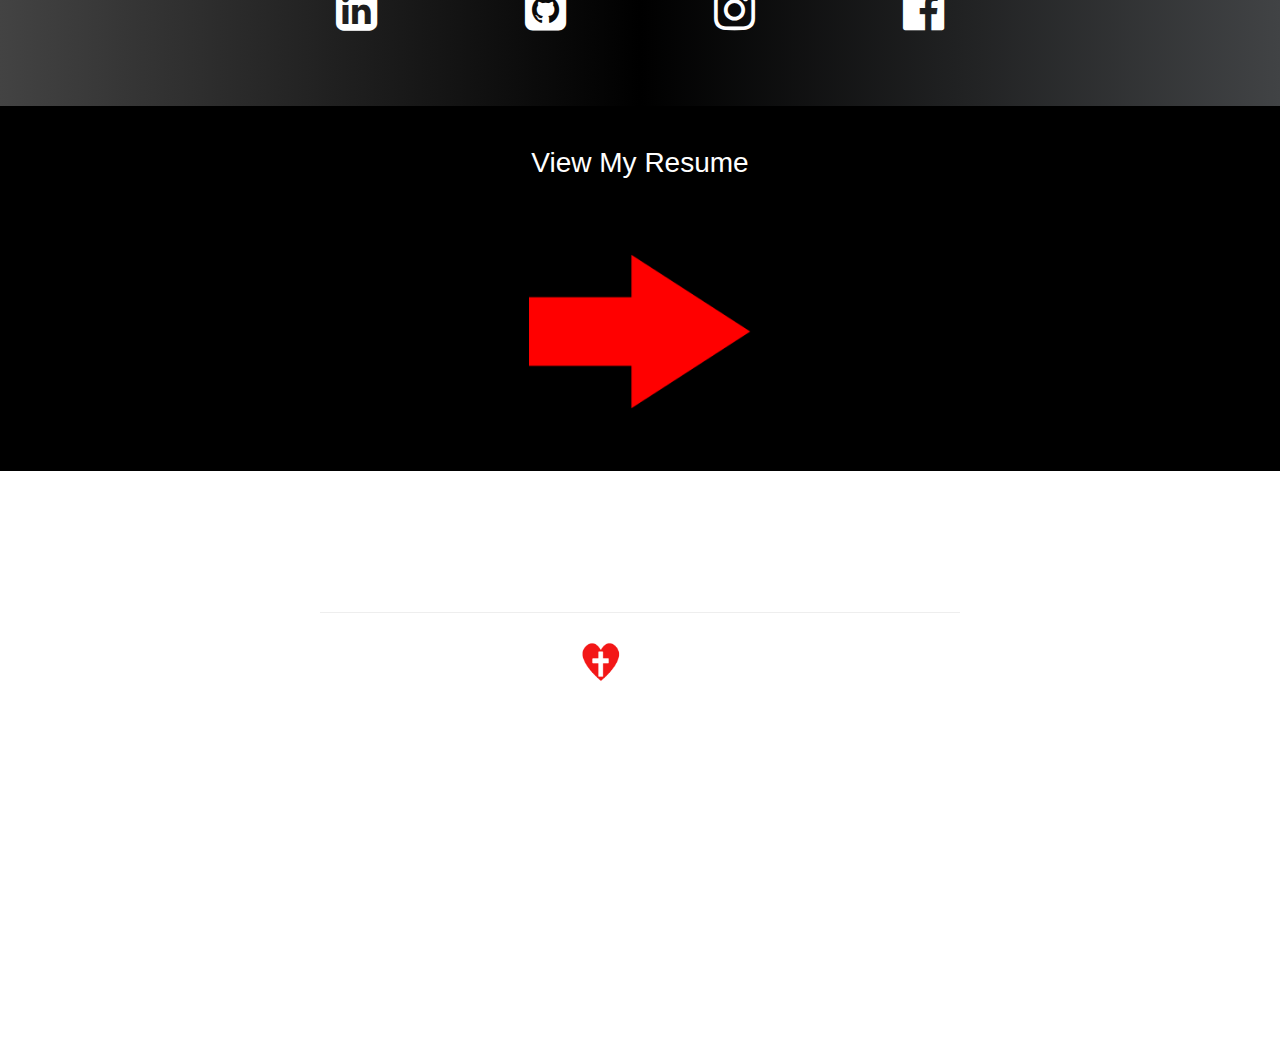
==== commit 8a1db718: "Some minor changes" ====
--- a/index.html
+++ b/index.html
@@ -85,8 +85,8 @@
 			</div>
 			<div class = "col2" >
 				<p>
-					Currently a Computer Science Student at Stony Brook University 
-				and working as an Analyst at the Suffolk County District Attorney.</p>
+					Currently a Senior at Stony Brook University pursing Computer Science
+				and working as an Software Developer / Analyst at the Suffolk County District Attorney.</p>
 
 				<p>	I love working and learning about new Technology. From my experience
 					I thrive under pressure. Programming is not just something to do to get
@@ -196,7 +196,7 @@
 					<img src="./images/criminalDb.PNG" alt="Project1" >
 					<div class="textBoxBlue">
 						<h3>Criminal Database</h3>
-						<p>Application was created for distirct attorneys office to expedite the process of finding criminals. Users can search, update, delete, insert, import and export criminals</p>
+						<p>Application was created for distirct attorneys office to expedite the process of finding criminals. Weapons and vehicles can also be added which then can be associated with the criminals.</p>
 					</div>
 				</div>
 			</div>
@@ -215,7 +215,7 @@
 					<div class="textBoxBlue">
 						<a href="https://github.com/alvinjoseph48/HabitatForHumanityProject"></a>
 						<h3>Habitat For Humanity Store</h3>
-						<p>Customers can purchase different Items, Mangers can manage the database by Inserting,Deleting, updating prodcuts</p>
+						<p>Customers can purchase different items, mangers can manage the database by inserting, deleting, and updating prodcuts</p>
 					</div>
 				</div>
 			</div>
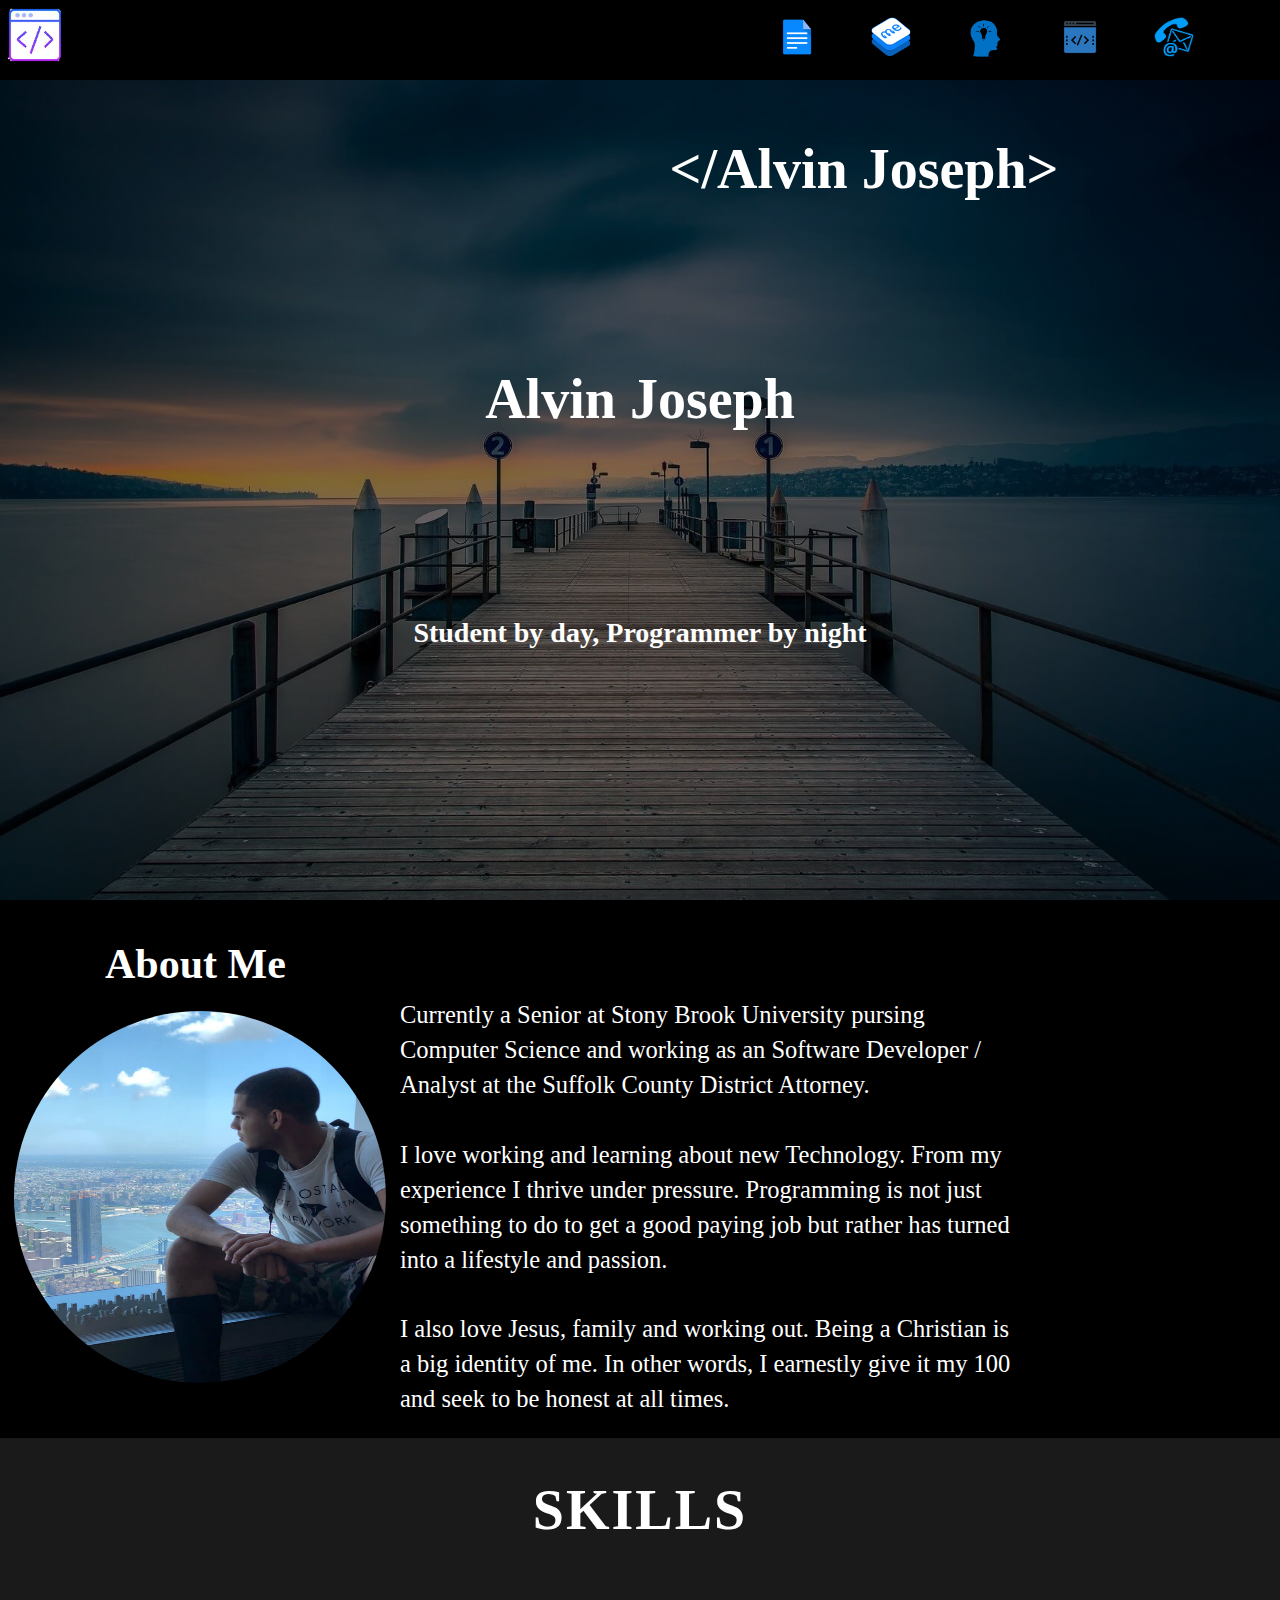
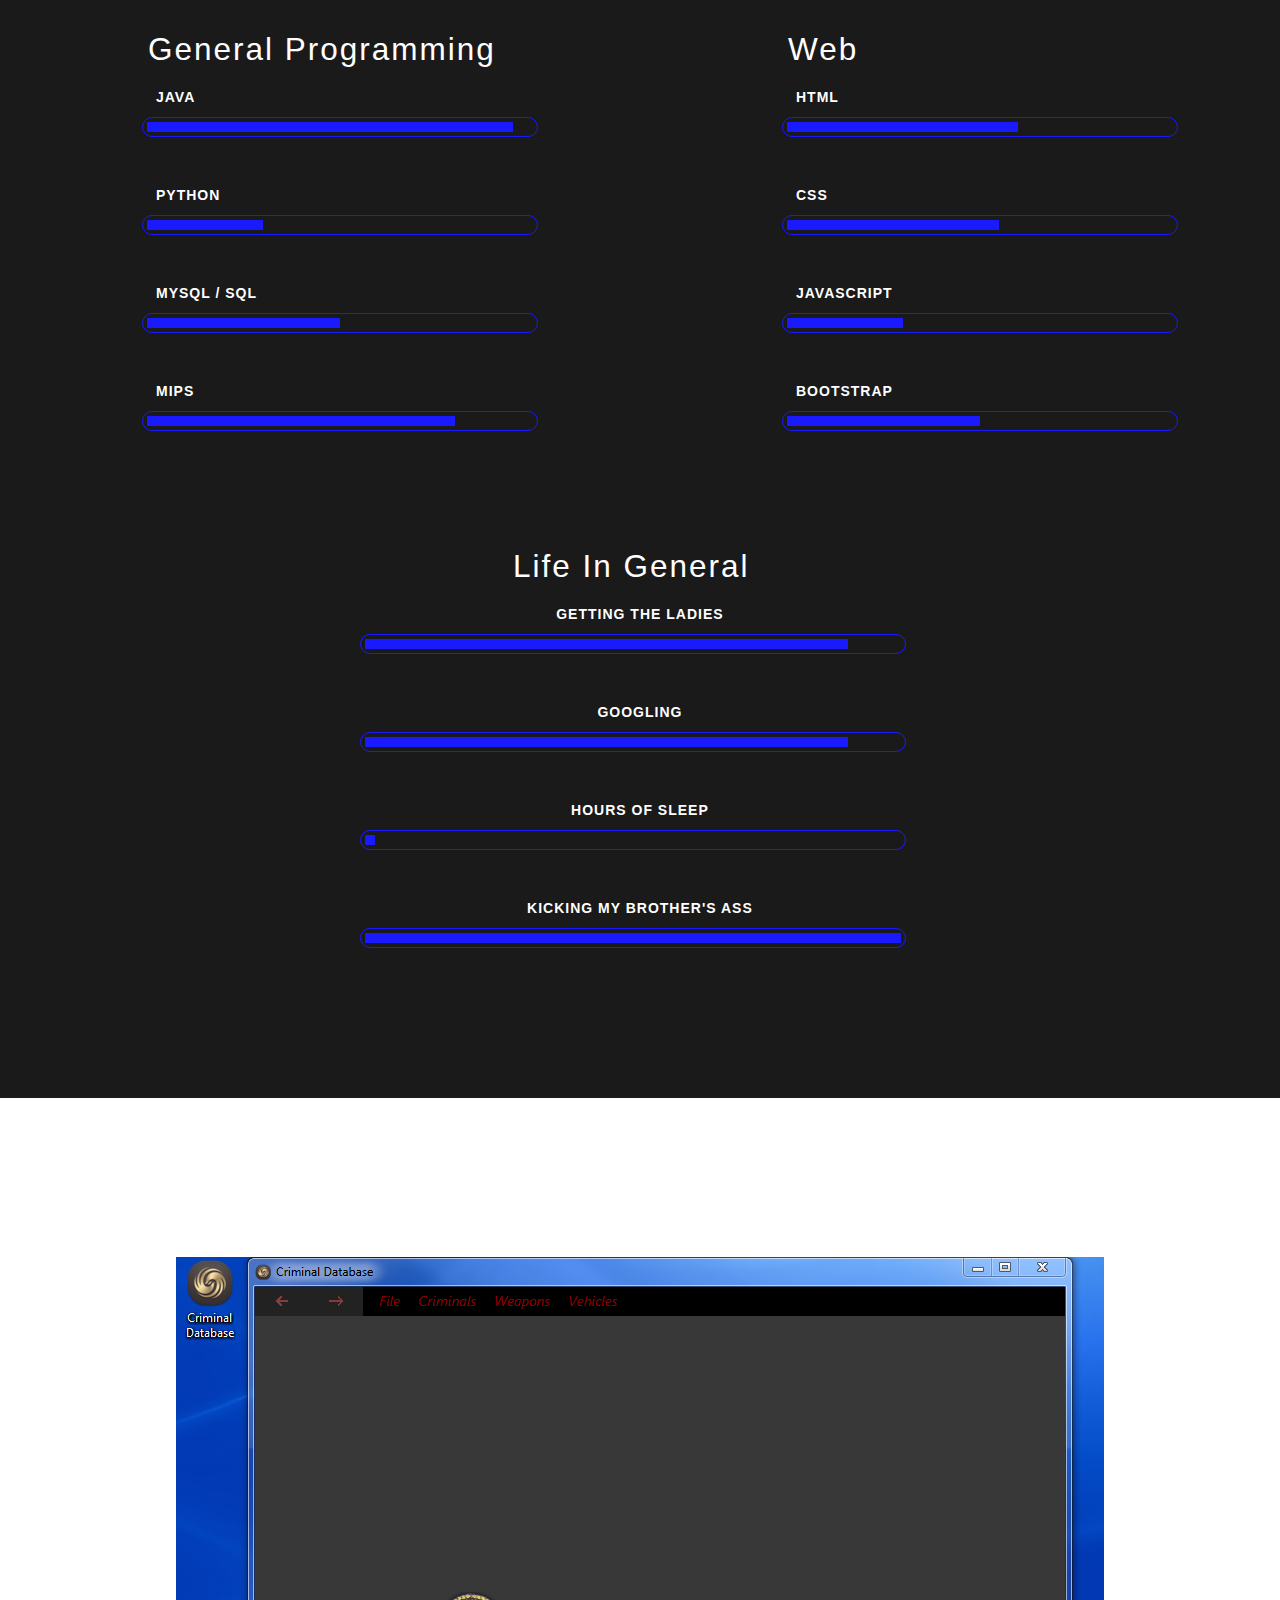
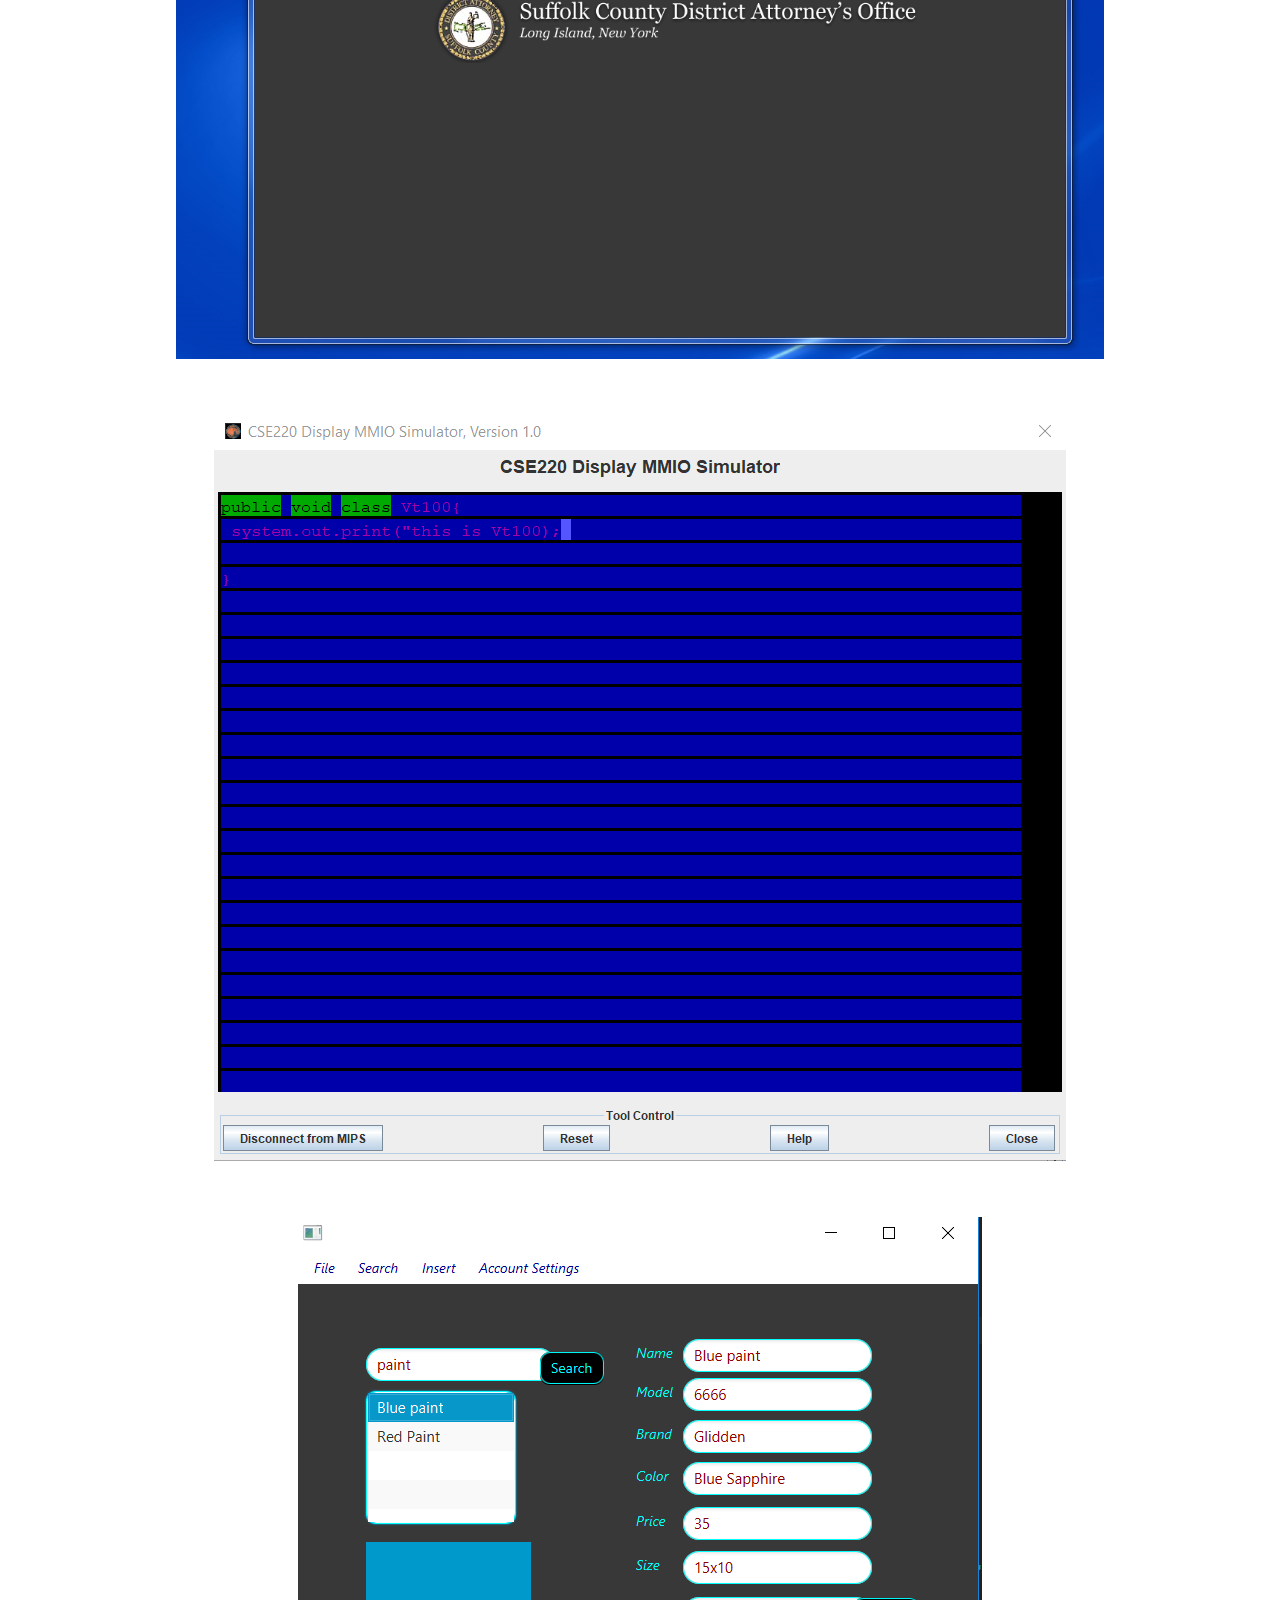
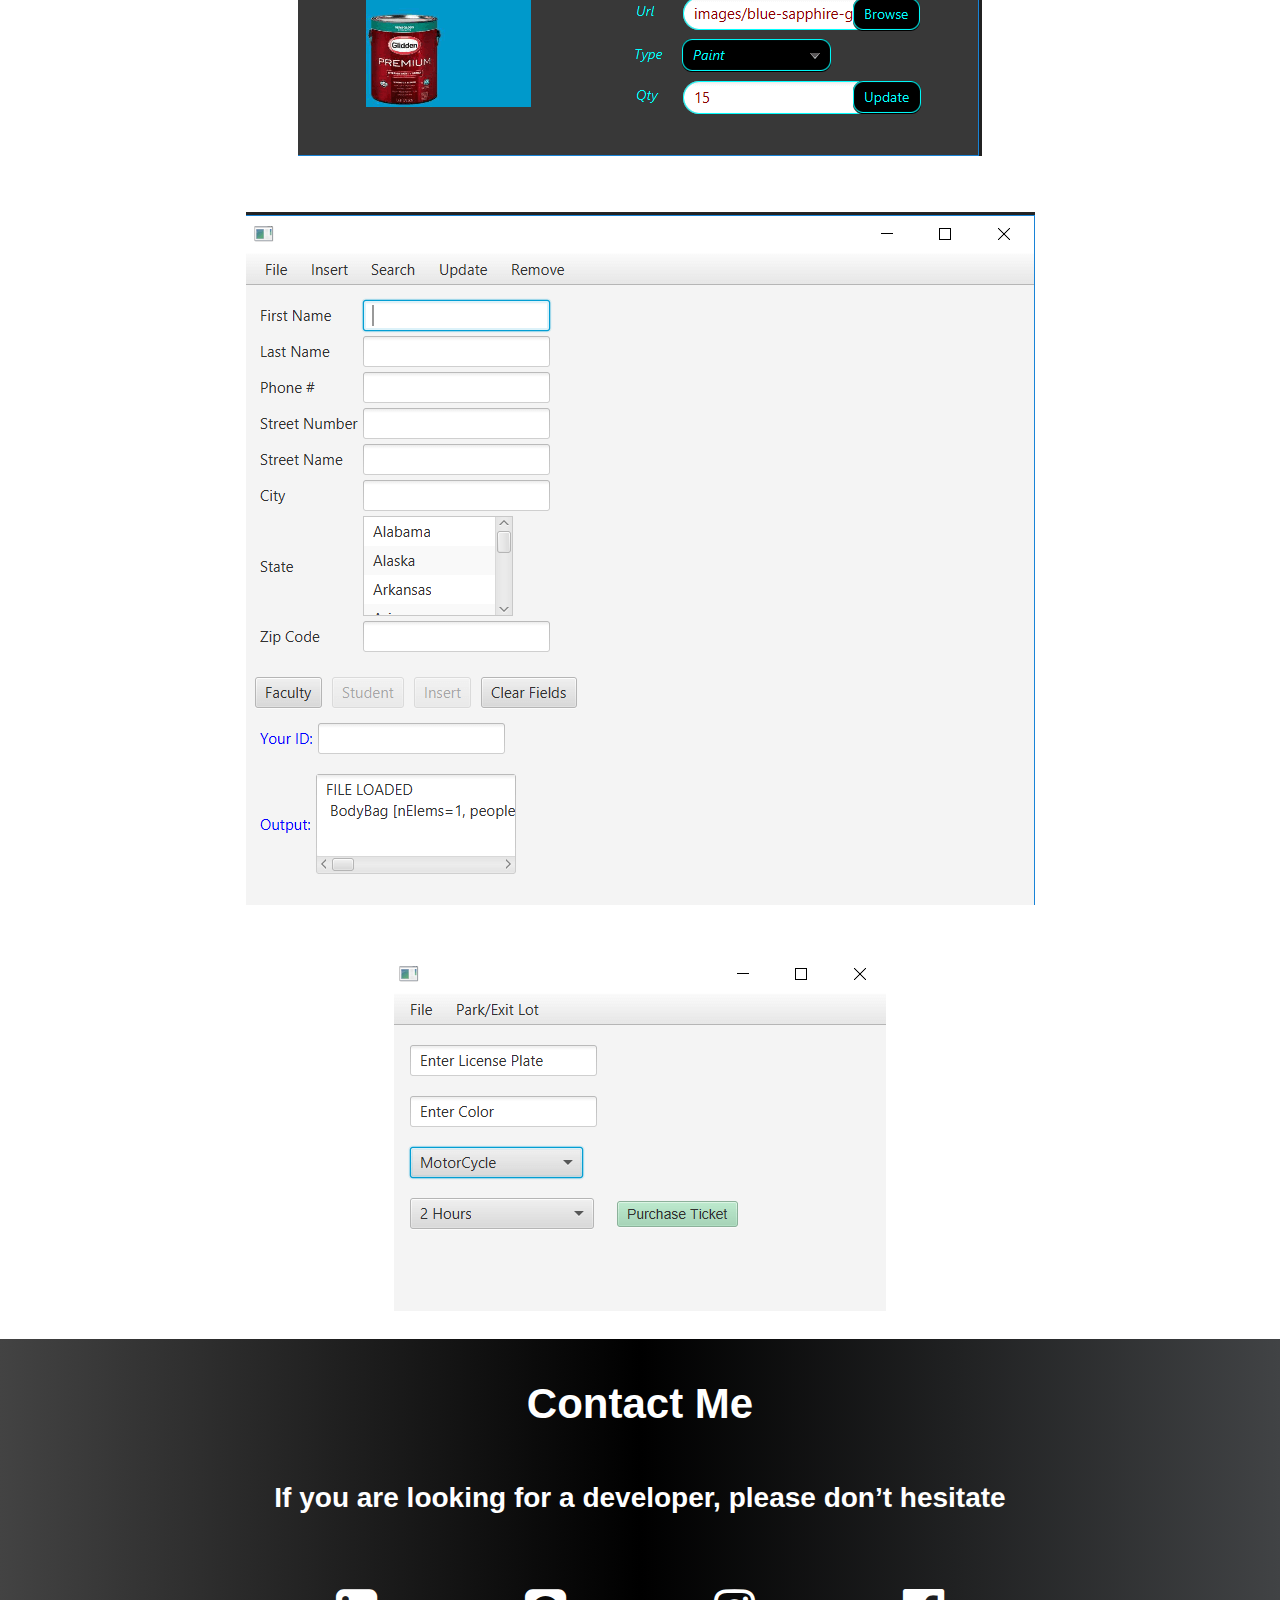
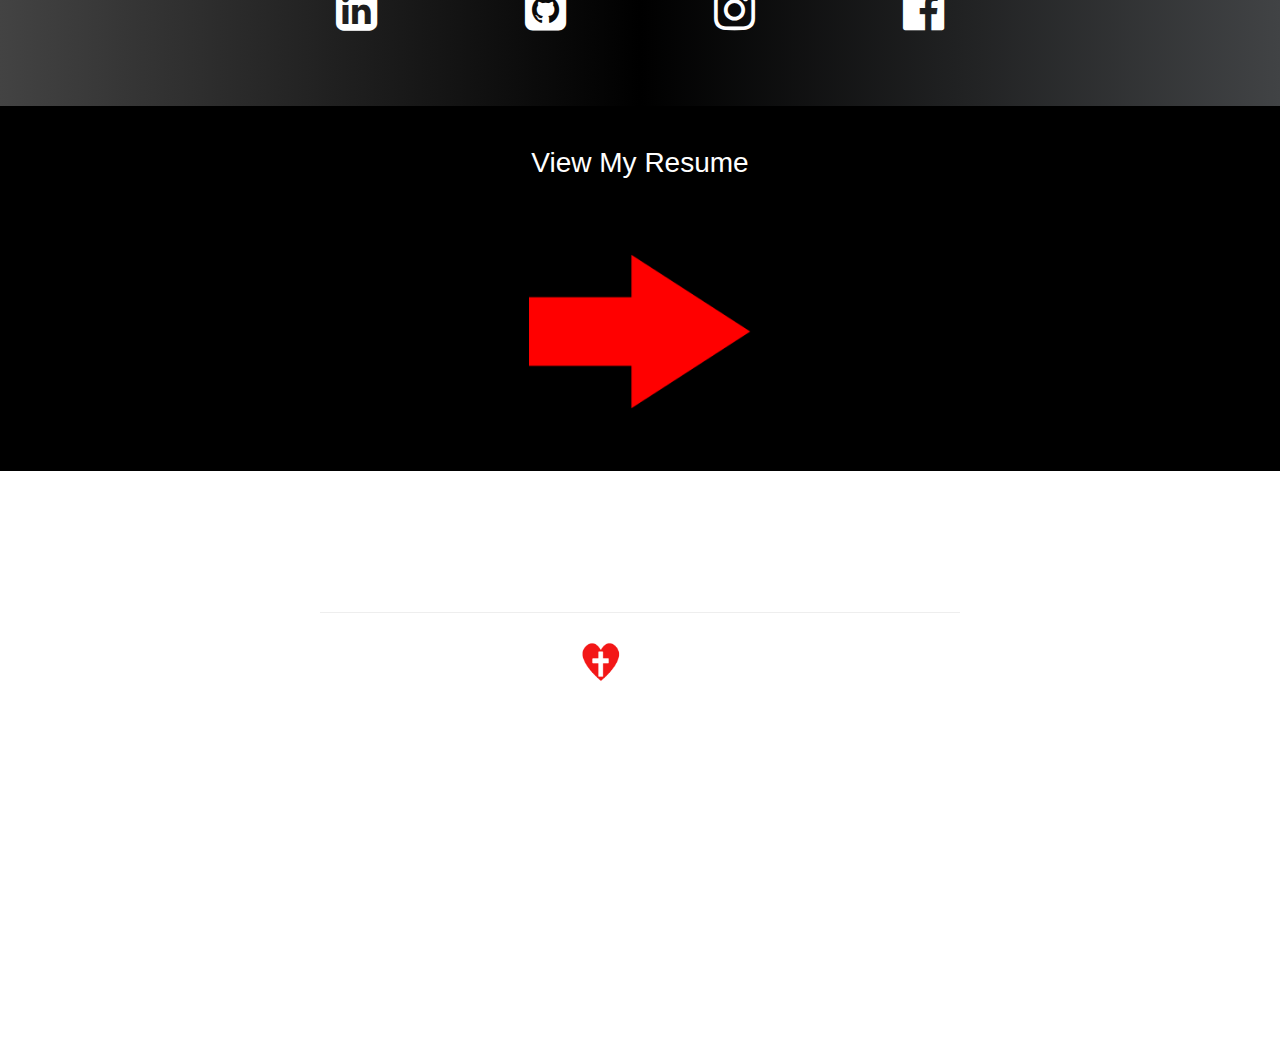
==== commit 79e03063: "Removed Kick Ass smh" ====
--- a/index.html
+++ b/index.html
@@ -245,7 +245,7 @@
 
 		<div class="section4" id= "Contact">
 			<h3 >Contact Me</h3>
-			<h4 >If you are looking for a kick ass developer, please don’t hesitate</h4>
+			<h4 >If you are looking for a developer, please don’t hesitate</h4>
 			<a href= "https://www.linkedin.com/in/Alvinjoseph48" class="fa fa-linkedin-square" > </a> 
 			<a href="https://github.com/alvinjoseph48" class="fa fa-github-square" > </a>
 			<a href="http://instagram.com/alv.n_j" class="fa fa-instagram"></a>	
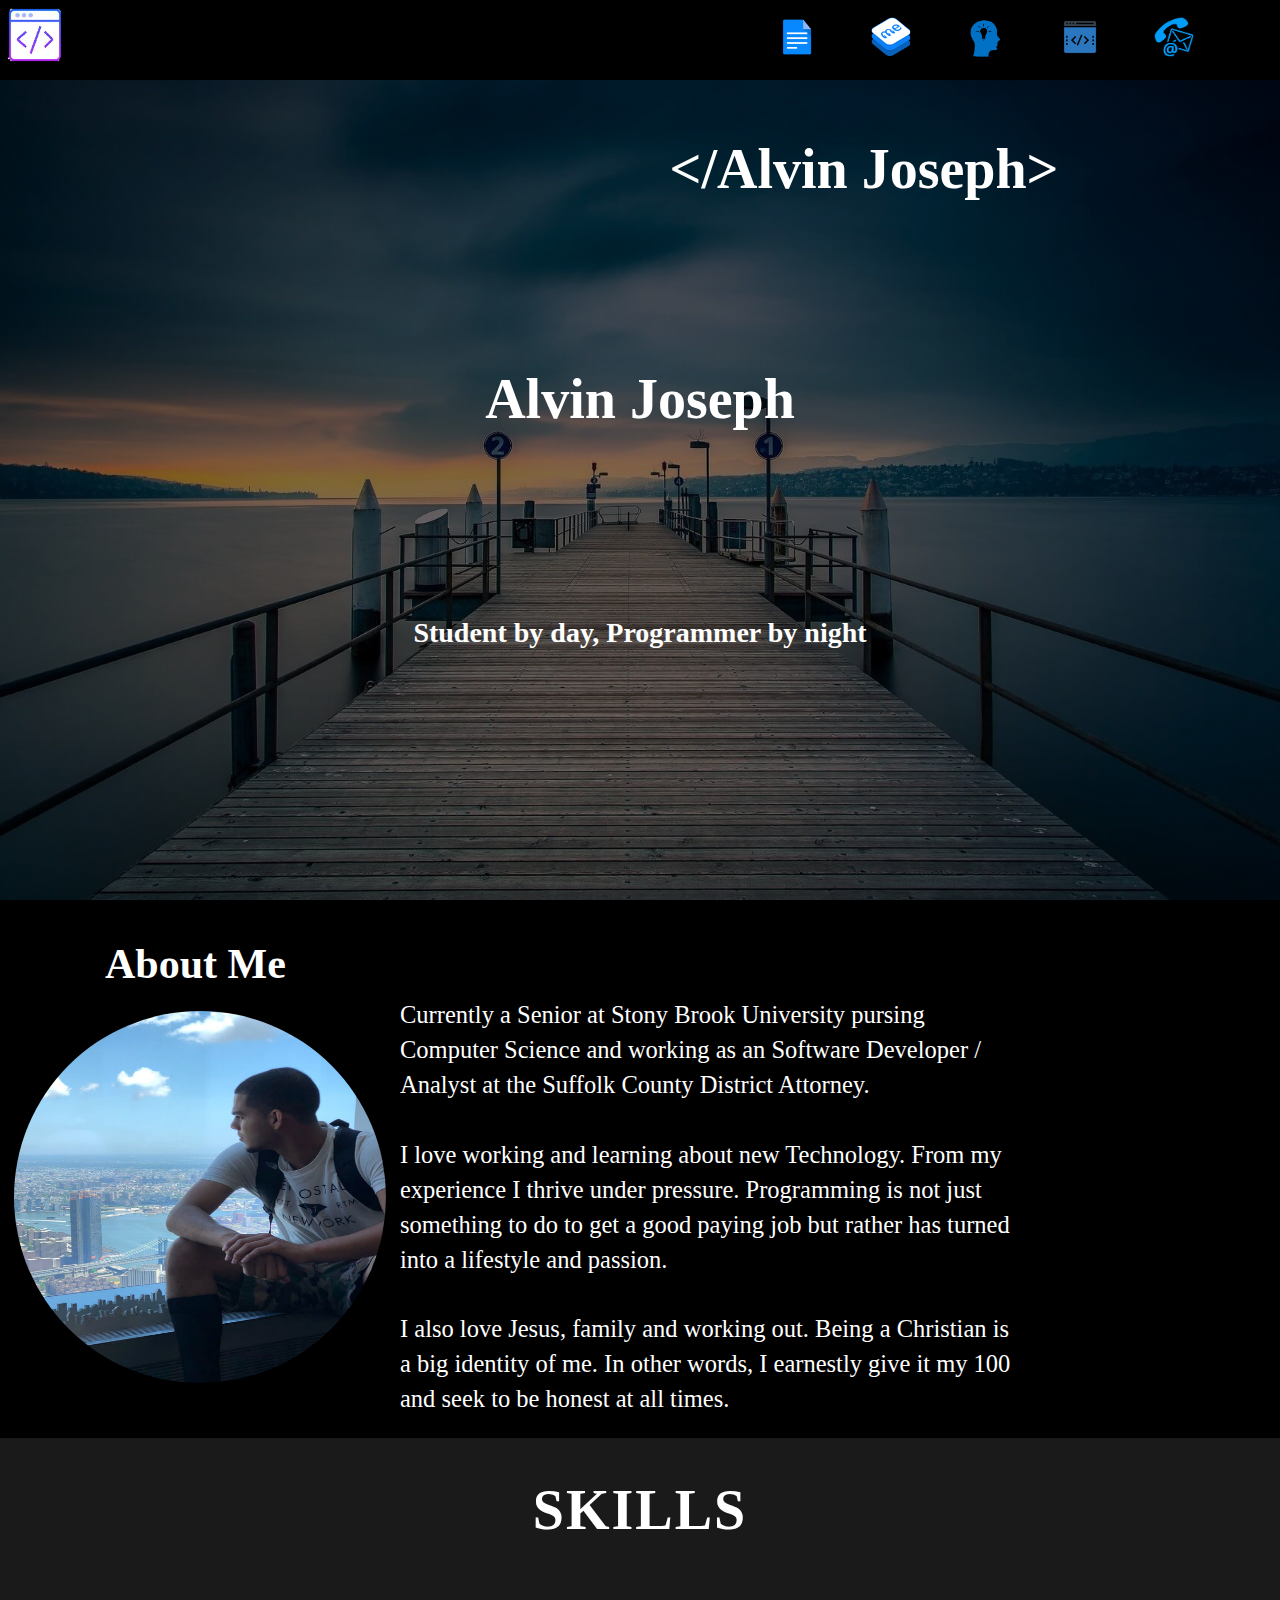
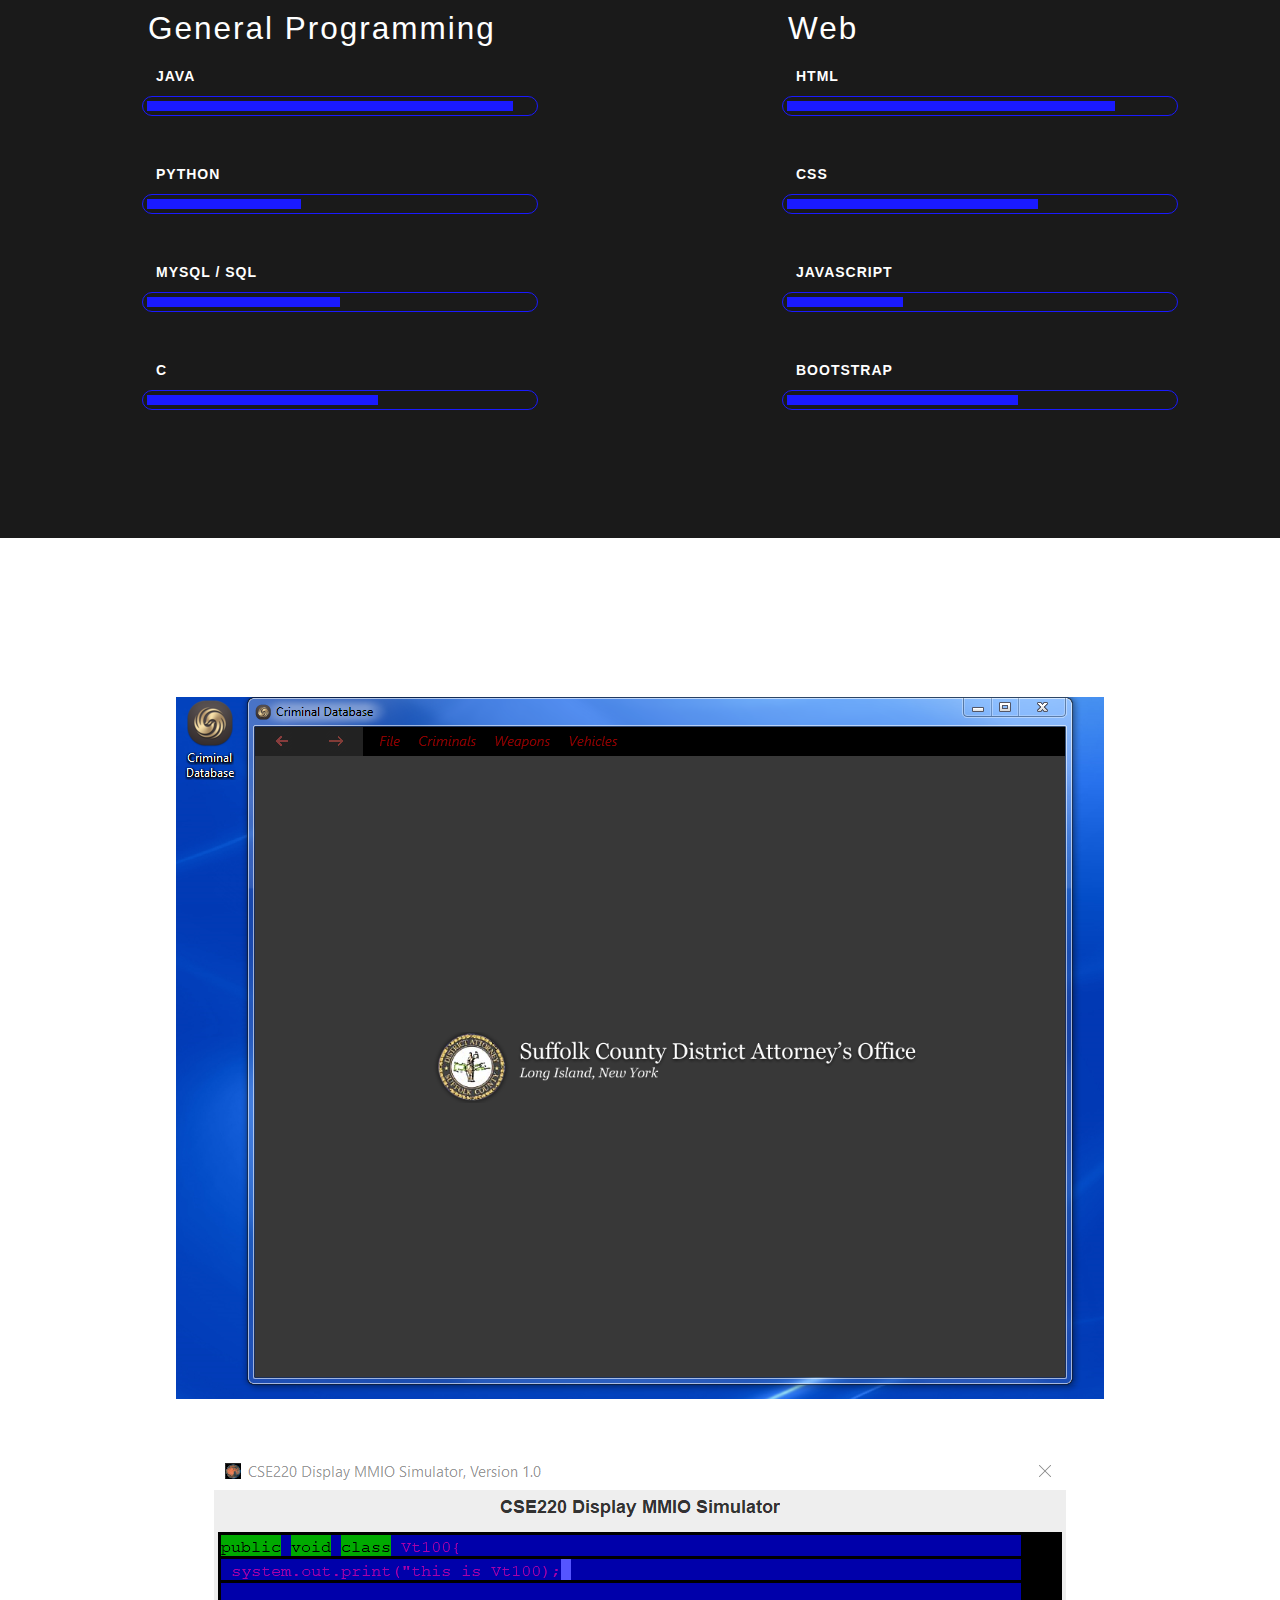
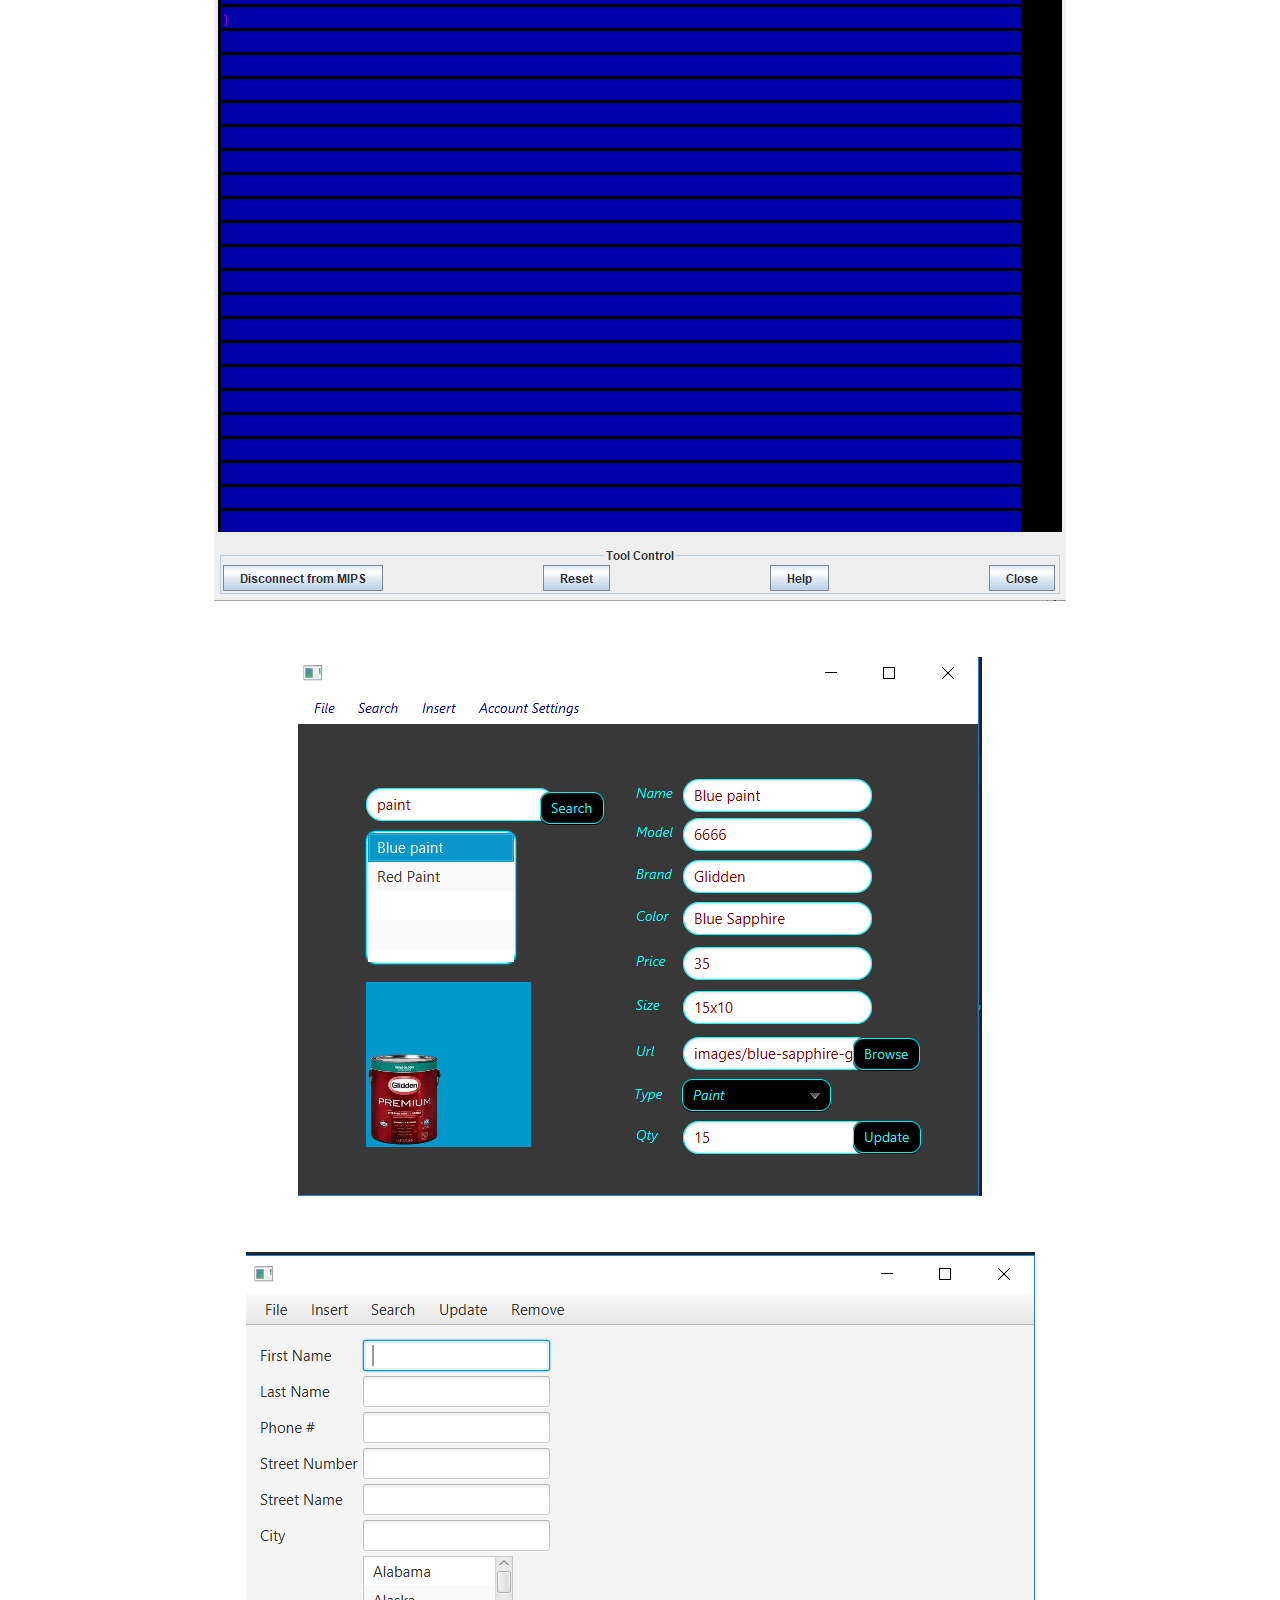
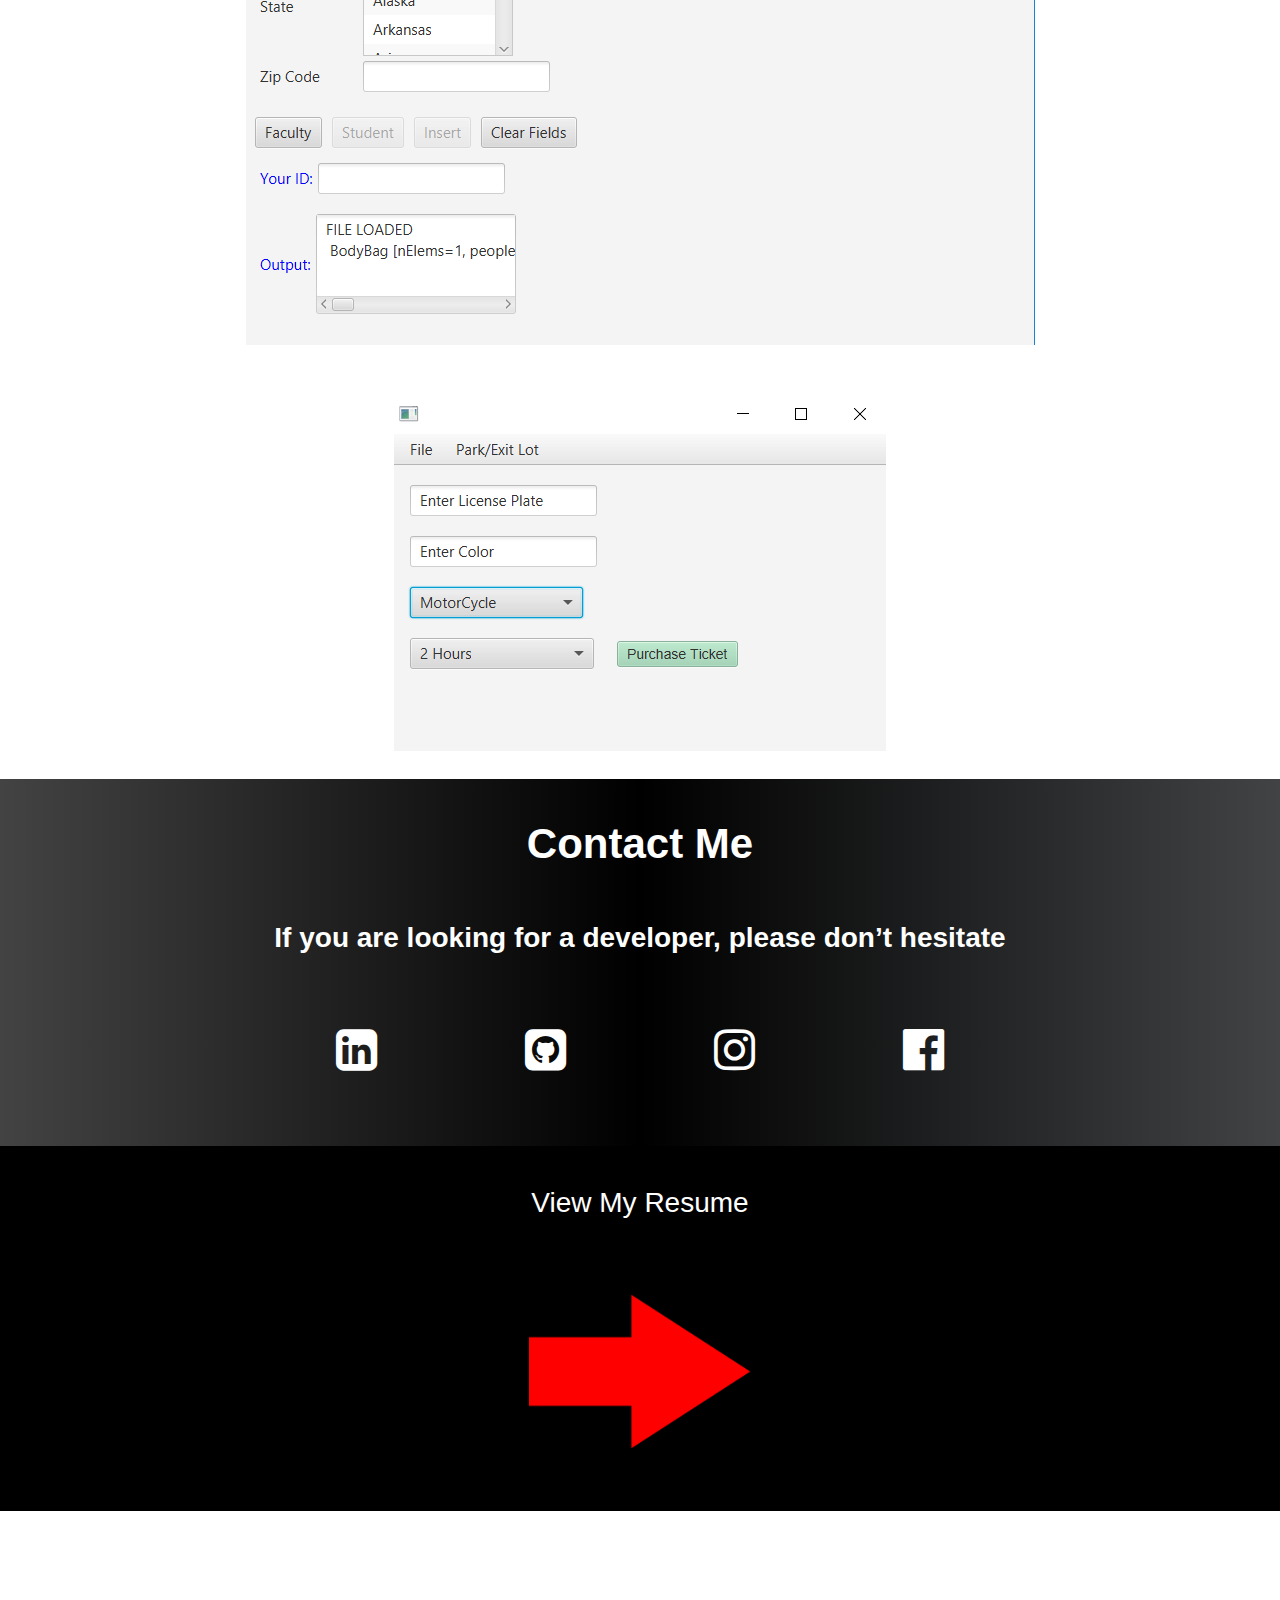
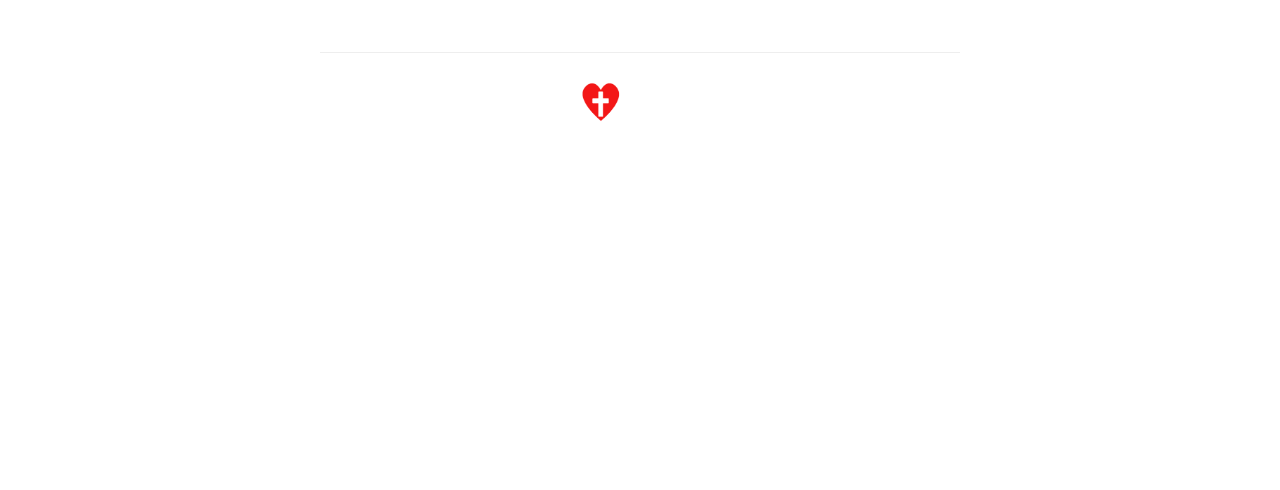
==== commit f410545c: "Remove music and uncessary things" ====
--- a/index.html
+++ b/index.html
@@ -108,13 +108,13 @@
 				<div class="skillBox">
 					<p>Html</p>
 					<div class="skill">
-						<div class="skill_level" style="width: 60%;"></div>
+						<div class="skill_level" style="width: 85%;"></div>
 					</div>
 				</div>
 				<div class="skillBox">
 					<p>CSS</p>
 					<div class="skill">
-						<div class="skill_level" style="width: 55%;" ></div>
+						<div class="skill_level" style="width: 65%;" ></div>
 					</div>
 				</div>
 				<div class="skillBox">
@@ -126,7 +126,7 @@
 				<div class="skillBox">
 					<p>BootStrap</p>
 					<div class="skill">
-						<div class="skill_level" style="width: 50%"></div>
+						<div class="skill_level" style="width: 60%"></div>
 					</div>
 				</div>
 			</div>
@@ -141,7 +141,7 @@
 				<div class="skillBox">
 					<p>Python</p>
 					<div class="skill">
-						<div class="skill_level" style="width: 30%"></div>
+						<div class="skill_level" style="width: 40%"></div>
 					</div>
 				</div>
 				<div class="skillBox">
@@ -151,12 +151,13 @@
 					</div>
 				</div>
 				<div class="skillBox">
-					<p>Mips</p>
-					<div class="skill">
-						<div class="skill_level" style="width: 80%;" ></div>
-					</div>
-				</div>
-			</div>
+					<p>C</p>
+					<div class="skill">
+						<div class="skill_level" style="width: 60%;" ></div>
+					</div>
+				</div>
+			</div>
+			<!--
 			<div class="skills3"> 
 
 				<h5>Life In General</h5>
@@ -184,8 +185,8 @@
 						<div class="skill_level" style="width: 100%"></div>
 					</div>
 				</div>
-
-			</div>
+			</div>
+		-->
 		</div>
 		<div class="section3Head" id="Projects">
 			<h3>Featured Projects</h3>
@@ -270,8 +271,14 @@
     document.getElementsByTagName('audio')[0].play();
 });
 </script>-->
-<iframe src="./images/NFRememberThis.mp3" id="NF" ></iframe>
+<!--<iframe src="./images/NFRememberThis.mp3" id="NF" ></iframe> -->
+
 <!-- <iframe src="./images/WhatIveDone.mp3"></iframe>-->
+<!--
+<audio id="audioplay" controls  >
+	<source src="./images/NFRememberThis.mp3" type="audio/mpeg">
+		Your browser does not support the audio element.
+</audio> 
 <script >
 	var isChrome = /Chrome/.test(navigator.userAgent) && /Google Inc/.test(navigator.vendor);
 	var isSafari = /Safari/.test(navigator.userAgent) && /Apple Computer/.test(navigator.vendor);
@@ -283,6 +290,9 @@
 			document.getElementsByTagName('audio')[0].play();
 		});
 	}
+USE THIS TO PLAY AUDIO
+-->
+<script>
 	if(isSafari){
 			$(document).ready(function(){
 					$(".section3 .container").css("background-attachment", "scroll");
@@ -294,10 +304,7 @@
 			})
 	} 
 </script>	
-<audio id="audioplay" controls  >
-	<source src="./images/NFRememberThis.mp3" type="audio/mpeg">
-		Your browser does not support the audio element.
-	</audio> 
+
 
 </body>
 </div>
--- a/Styling/mystyle.css
+++ b/Styling/mystyle.css
@@ -242,7 +242,7 @@
     grid-row:2
 }
 .wrapper{
-    height:90em;
+    height:50em;
     display:grid;
     grid-auto-rows:minmax(50px,auto);
     grid-template-columns:repeat(2,2fr);
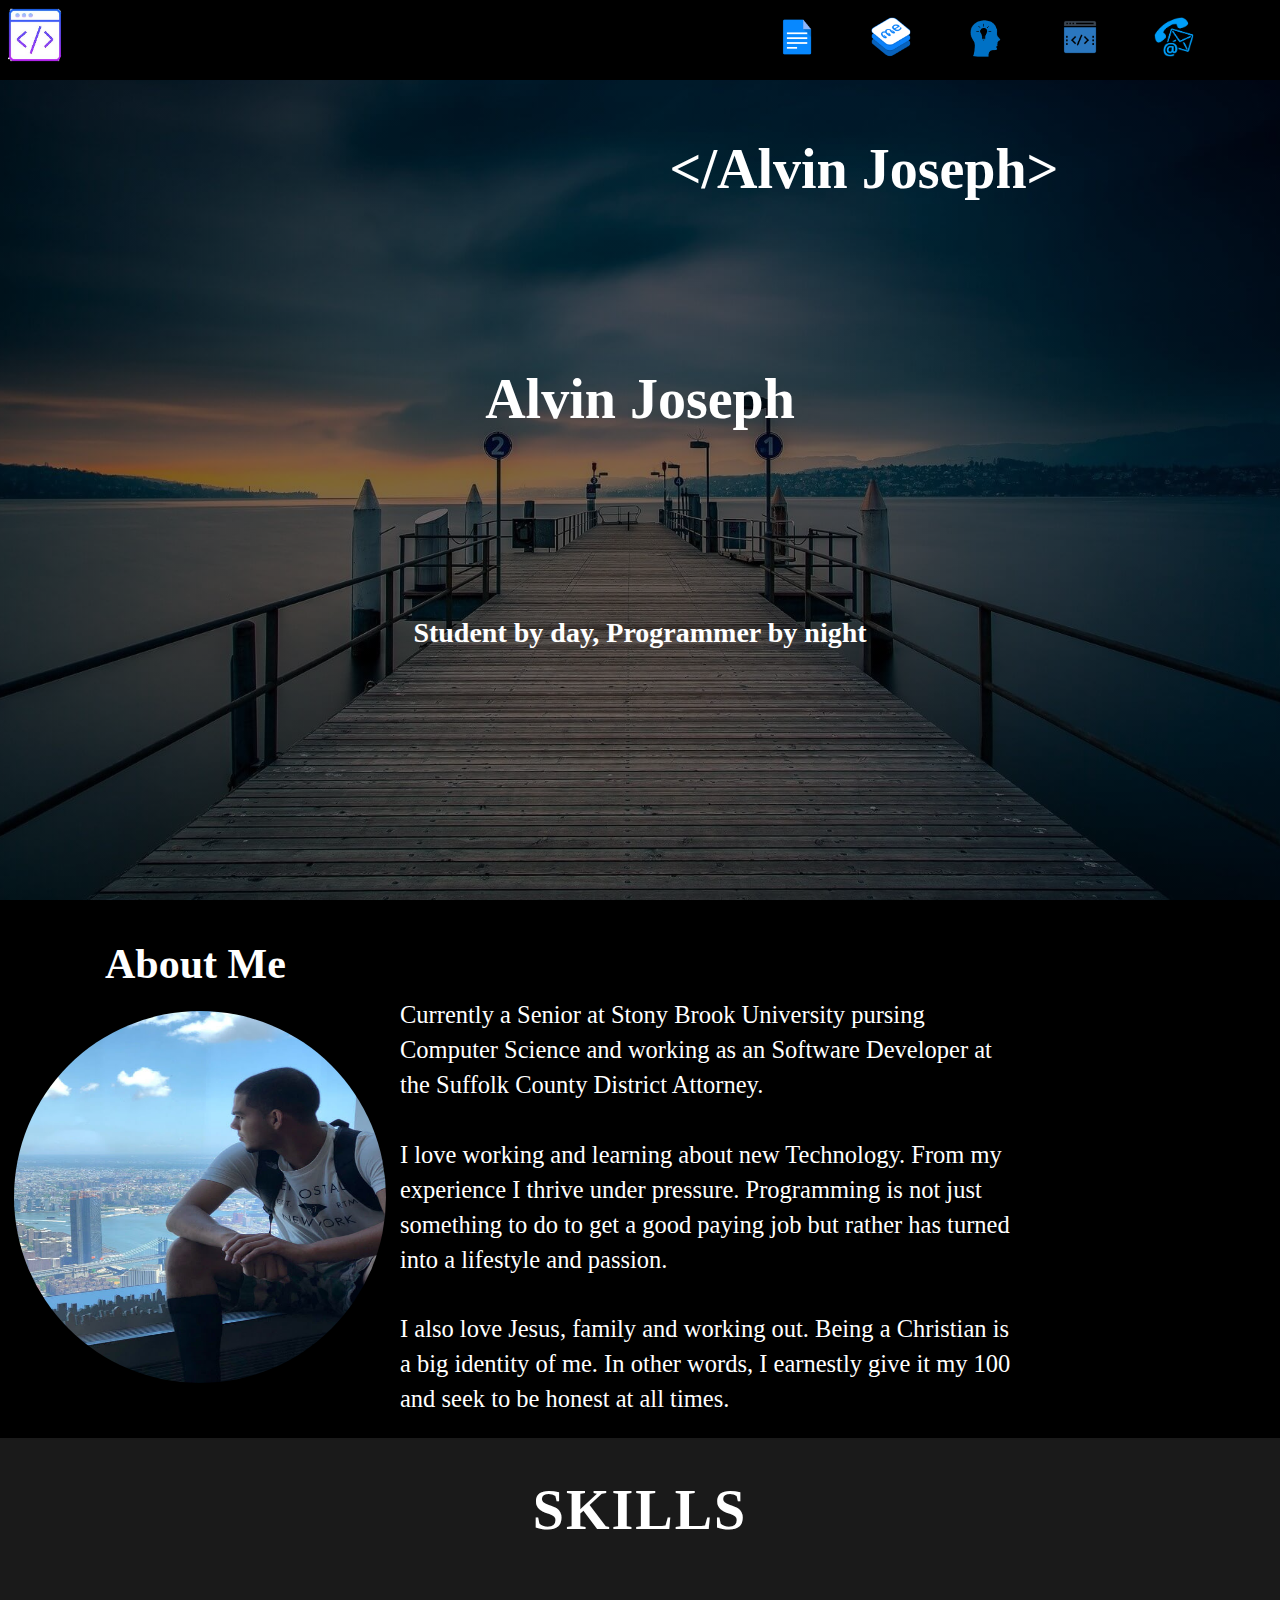
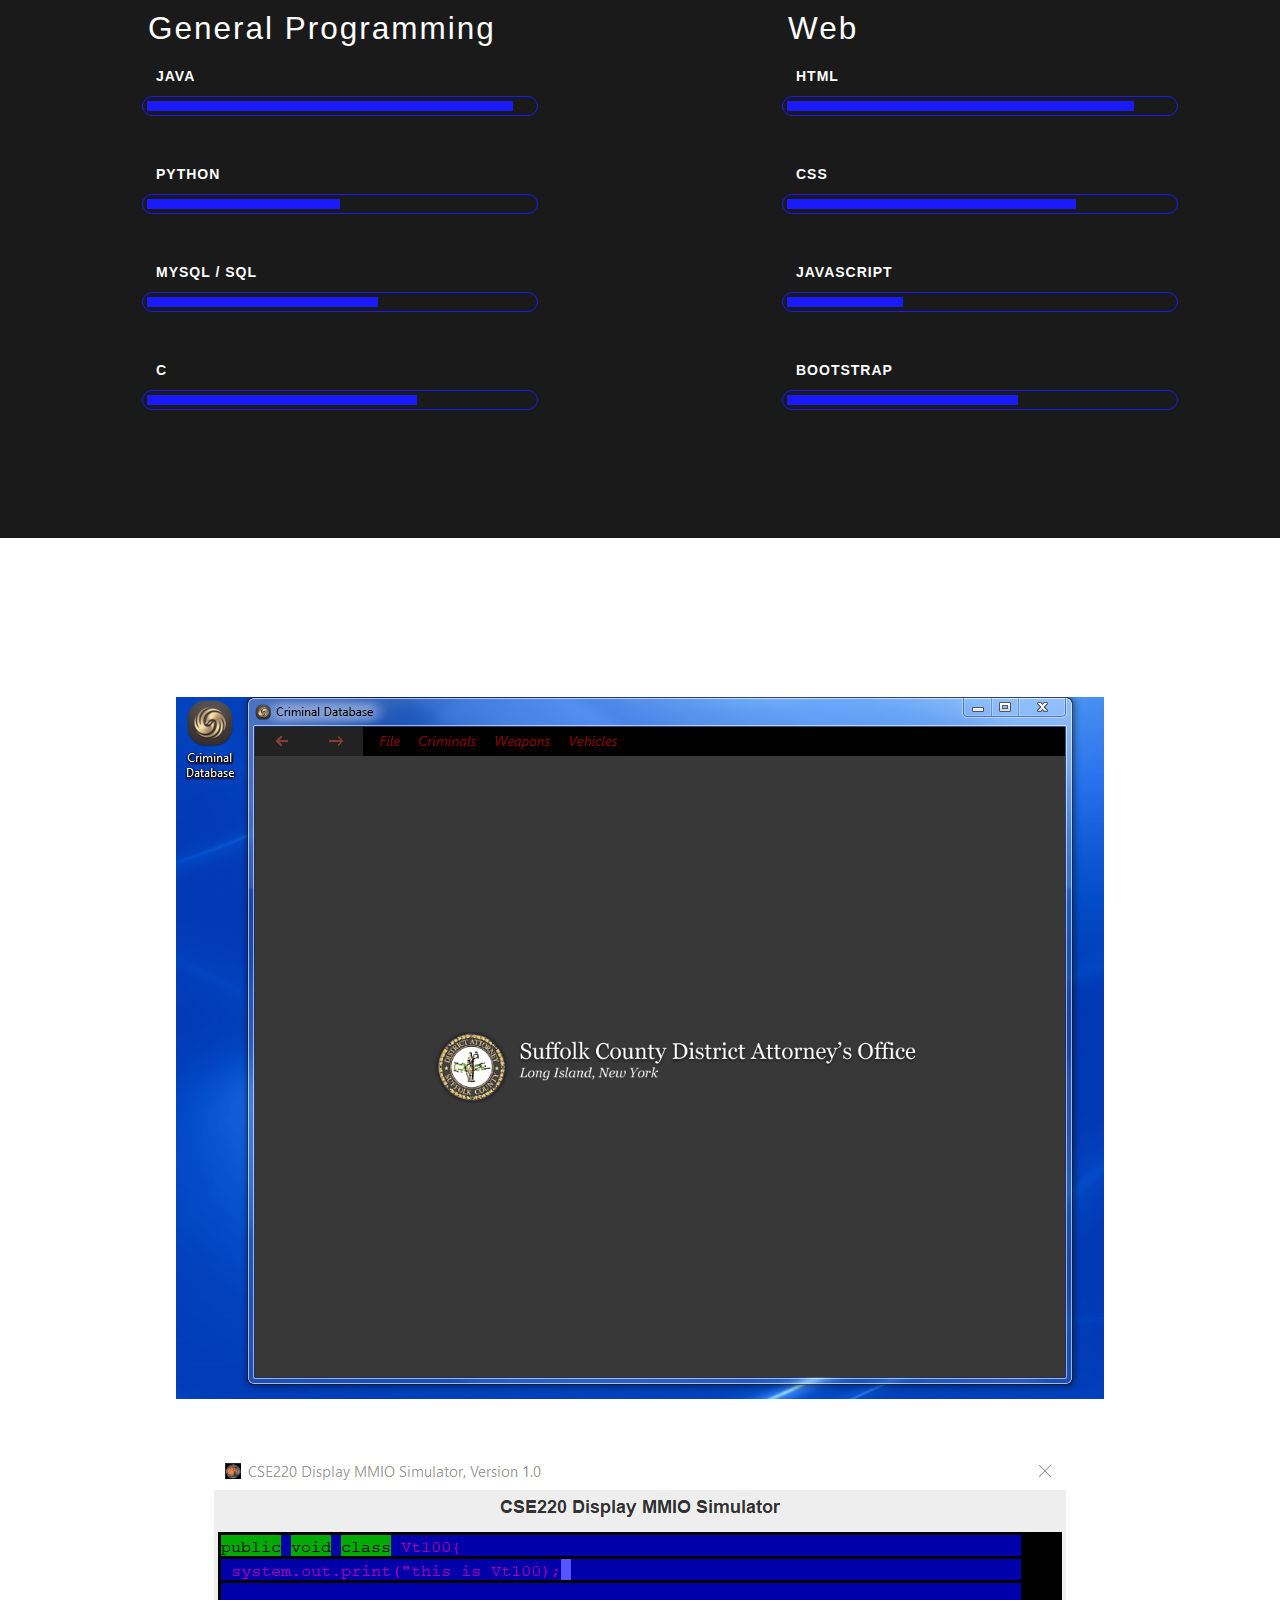
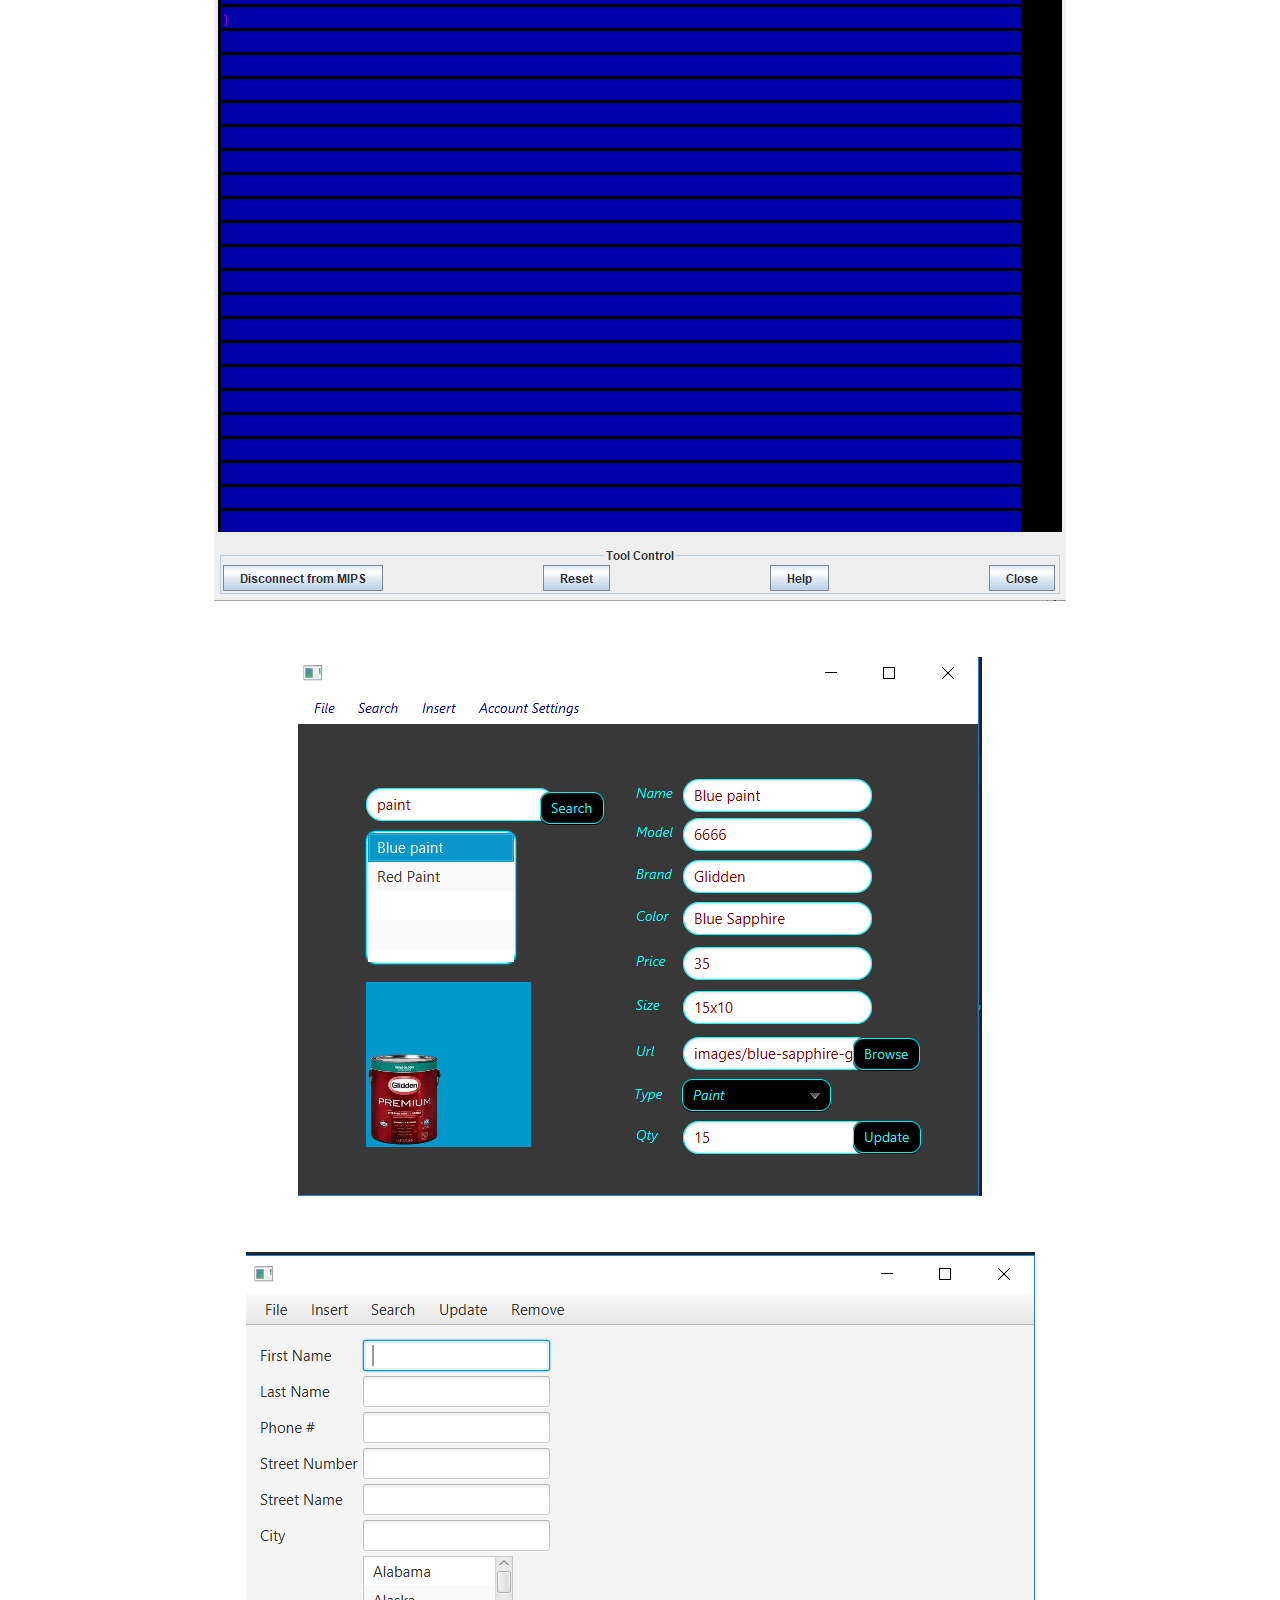
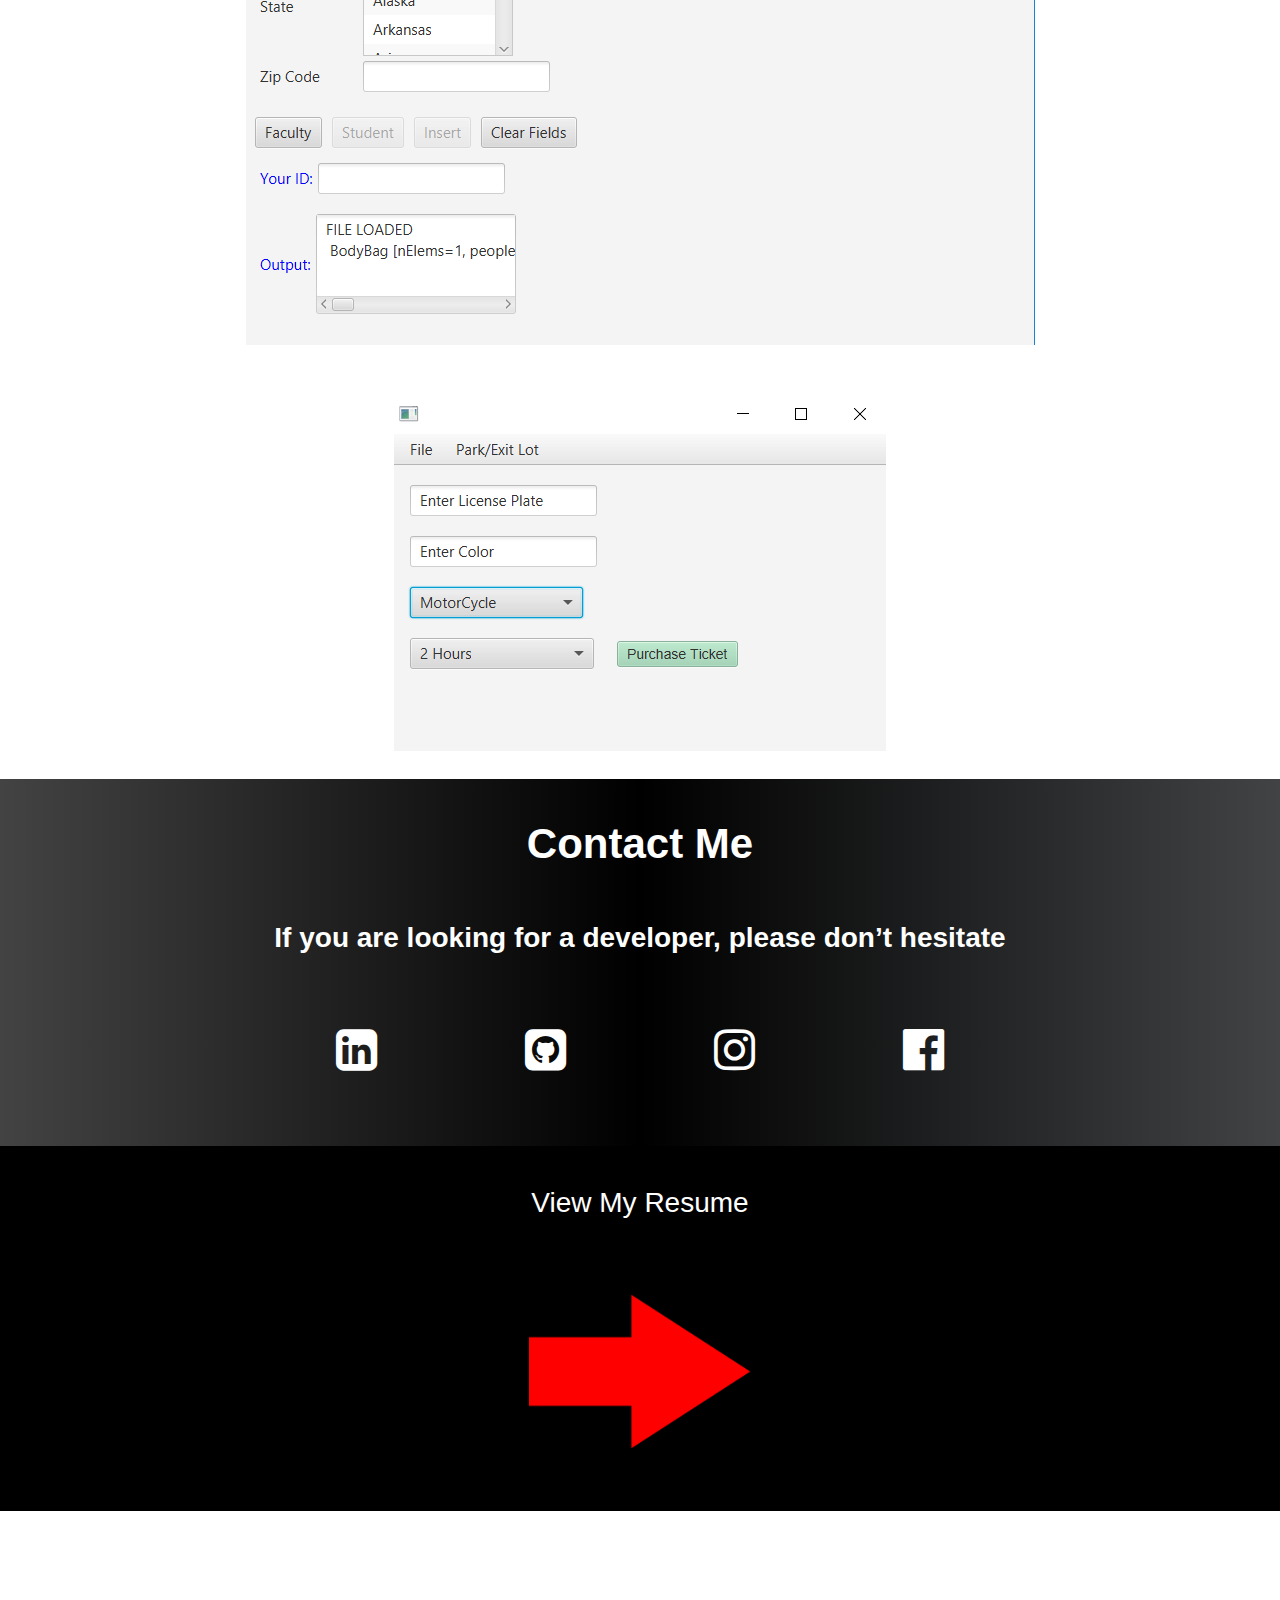
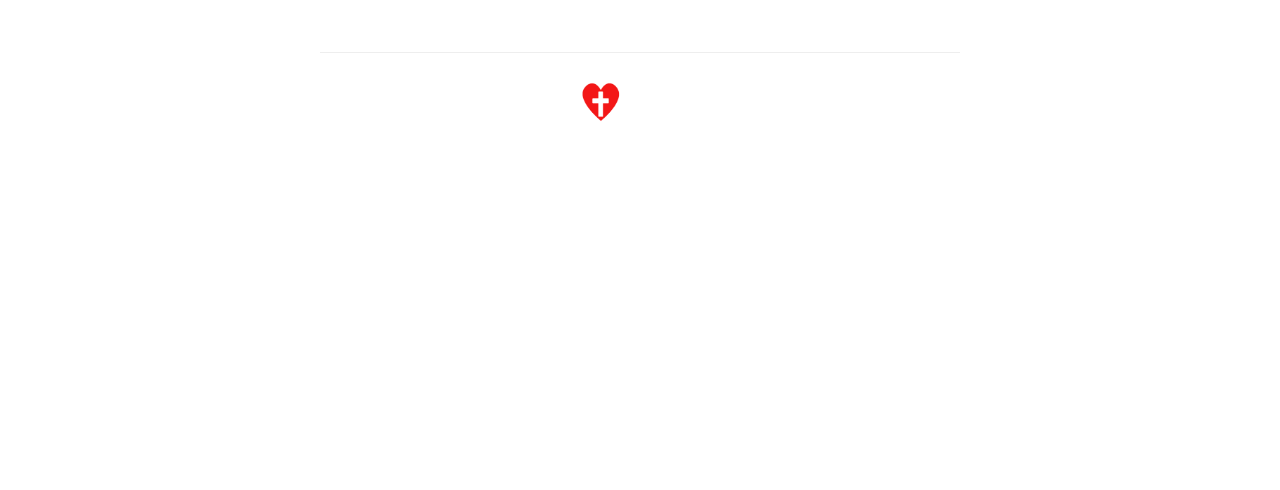
==== commit 97efda42: "Updated resume and minor changes to Summary" ====
--- a/index.html
+++ b/index.html
@@ -29,13 +29,13 @@
 	<link rel="stylesheet" href="https://maxcdn.bootstrapcdn.com/bootstrap/3.3.7/css/bootstrap.min.css">
 	<script src="https://ajax.googleapis.com/ajax/libs/jquery/3.3.1/jquery.min.js"></script>
 	<meta name="google-site-verification" content="F7S8VXbB_9OcMgoTT0mx1PROKmJaklANliANmVtRgeg" />
-	<link rel="stylesheet" type="text/css" href="./Styling/mystyle2.css">	
+	<link rel="stylesheet" type="text/css" href="./Styling/mystyle2.css">
 	<link rel="shortcut icon" type="image/x-icon" href="./images/favicon.ico" />
 
-	
+
 
 </head>
-<script type='text/javascript' data-cfasync='false'>window.purechatApi = { l: [], t: [], on: function () { this.l.push(arguments); } }; (function () { var done = false; var script = document.createElement('script'); script.async = true; script.type = 'text/javascript'; script.src = 'https://app.purechat.com/VisitorWidget/WidgetScript'; document.getElementsByTagName('HEAD').item(0).appendChild(script); script.onreadystatechange = script.onload = function (e) { if (!done && (!this.readyState || this.readyState == 'loaded' || this.readyState == 'complete')) { var w = new PCWidget({c: '12e5cfe5-4e56-44cb-9f93-f513c7128b3d', f: true }); done = true; } }; })(); 
+<script type='text/javascript' data-cfasync='false'>window.purechatApi = { l: [], t: [], on: function () { this.l.push(arguments); } }; (function () { var done = false; var script = document.createElement('script'); script.async = true; script.type = 'text/javascript'; script.src = 'https://app.purechat.com/VisitorWidget/WidgetScript'; document.getElementsByTagName('HEAD').item(0).appendChild(script); script.onreadystatechange = script.onload = function (e) { if (!done && (!this.readyState || this.readyState == 'loaded' || this.readyState == 'complete')) { var w = new PCWidget({c: '12e5cfe5-4e56-44cb-9f93-f513c7128b3d', f: true }); done = true; } }; })();
 </script>
 <div class="wrap">
 	<body>
@@ -66,13 +66,13 @@
 					$('.iconsFloatRight').toggleClass('iconsFloatRightChange');
 				})
 			})
-			
+
 		</script>
-		<section class="hero" > 
+		<section class="hero" >
 			<div class= "hero-inner">
 				<h1 class="animated hinge" id="alvin"> &lt;/Alvin Joseph&gt;</h1>
 				<h1 class="animated zoomInLeft">Alvin Joseph</h1>
-			
+
 				<h2 class="animated zoomInRight" >Student by day, Programmer by night </h2>
 
 			</div>
@@ -86,14 +86,14 @@
 			<div class = "col2" >
 				<p>
 					Currently a Senior at Stony Brook University pursing Computer Science
-				and working as an Software Developer / Analyst at the Suffolk County District Attorney.</p>
+				and working as an Software Developer at the Suffolk County District Attorney.</p>
 
 				<p>	I love working and learning about new Technology. From my experience
 					I thrive under pressure. Programming is not just something to do to get
 				a good paying job but rather has turned into a lifestyle and passion.</p>
 
 				<p>	I also love Jesus, family and working out. Being a Christian is a big
-					identity of me. In other words, I earnestly give it my 100 and seek to be honest at all times. 
+					identity of me. In other words, I earnestly give it my 100 and seek to be honest at all times.
 				</p>
 
 
@@ -103,18 +103,18 @@
 			<div class="skills2">
 				<h3>Skills </h3>
 			</div>
-			<div class="skills1"> 
+			<div class="skills1">
 				<h5>Web </h5>
 				<div class="skillBox">
 					<p>Html</p>
 					<div class="skill">
-						<div class="skill_level" style="width: 85%;"></div>
+						<div class="skill_level" style="width: 90%;"></div>
 					</div>
 				</div>
 				<div class="skillBox">
 					<p>CSS</p>
 					<div class="skill">
-						<div class="skill_level" style="width: 65%;" ></div>
+						<div class="skill_level" style="width: 75%;" ></div>
 					</div>
 				</div>
 				<div class="skillBox">
@@ -130,7 +130,7 @@
 					</div>
 				</div>
 			</div>
-			<div class="skills"> 
+			<div class="skills">
 				<h5>General Programming </h5>
 				<div class="skillBox">
 					<p>Java</p>
@@ -141,24 +141,24 @@
 				<div class="skillBox">
 					<p>Python</p>
 					<div class="skill">
-						<div class="skill_level" style="width: 40%"></div>
+						<div class="skill_level" style="width: 50%"></div>
 					</div>
 				</div>
 				<div class="skillBox">
 					<p>MySQL / SQl</p>
 					<div class="skill">
-						<div class="skill_level" style="width: 50%"></div>
+						<div class="skill_level" style="width: 60%"></div>
 					</div>
 				</div>
 				<div class="skillBox">
 					<p>C</p>
 					<div class="skill">
-						<div class="skill_level" style="width: 60%;" ></div>
+						<div class="skill_level" style="width: 70%;" ></div>
 					</div>
 				</div>
 			</div>
 			<!--
-			<div class="skills3"> 
+			<div class="skills3">
 
 				<h5>Life In General</h5>
 				<div class="skillBox">
@@ -223,7 +223,7 @@
 			<div class="container">
 				<div class="imageBox">
 					<img src="./images/CollegeDB.PNG" alt="Project4" >
-	
+
 					<div class="textBox">
 						<h3>College Database</h3>
 							<a href="https://github.com/alvinjoseph48/CollegeViewProject"></a>
@@ -234,7 +234,7 @@
 			<div class="container">
 				<div class="imageBox">
 					<img src="./images/parkingLotProject.PNG" alt="Project5">
-				
+
 					<div class="textBoxBlue">
 						<a href="https://github.com/alvinjoseph48/ParkingLotGarageProject"></a>
 						<h3>Parking Garage</h3>
@@ -247,14 +247,14 @@
 		<div class="section4" id= "Contact">
 			<h3 >Contact Me</h3>
 			<h4 >If you are looking for a developer, please don’t hesitate</h4>
-			<a href= "https://www.linkedin.com/in/Alvinjoseph48" class="fa fa-linkedin-square" > </a> 
+			<a href= "https://www.linkedin.com/in/Alvinjoseph48" class="fa fa-linkedin-square" > </a>
 			<a href="https://github.com/alvinjoseph48" class="fa fa-github-square" > </a>
-			<a href="http://instagram.com/alv.n_j" class="fa fa-instagram"></a>	
+			<a href="http://instagram.com/alv.n_j" class="fa fa-instagram"></a>
 			<a href="https://www.facebook.com/alvin.joseph.12" class="fa fa-facebook-official" ></a>
 		</div>
 		<div class="ClickMe">
 			<h3 >View My Resume</h3>
-			<a href="Resume.html" target="_blank" ><img class="animated infinite shake" src="./images/arrow.ico" alt="Click Me"></a> 
+			<a href="Resume.html" target="_blank" ><img class="animated infinite shake" src="./images/arrow.ico" alt="Click Me"></a>
 		</div>
 
 		<footer class="footer" >
@@ -278,7 +278,7 @@
 <audio id="audioplay" controls  >
 	<source src="./images/NFRememberThis.mp3" type="audio/mpeg">
 		Your browser does not support the audio element.
-</audio> 
+</audio>
 <script >
 	var isChrome = /Chrome/.test(navigator.userAgent) && /Google Inc/.test(navigator.vendor);
 	var isSafari = /Safari/.test(navigator.userAgent) && /Apple Computer/.test(navigator.vendor);
@@ -300,10 +300,10 @@
 					$(".section3Head").css("background-attachment", "scroll");
 					$(".hero").css("background-attachment", "scroll");
 					$("footer").css("background-attachment", "scroll");
-					
+
 			})
-	} 
-</script>	
+	}
+</script>
 
 
 </body>
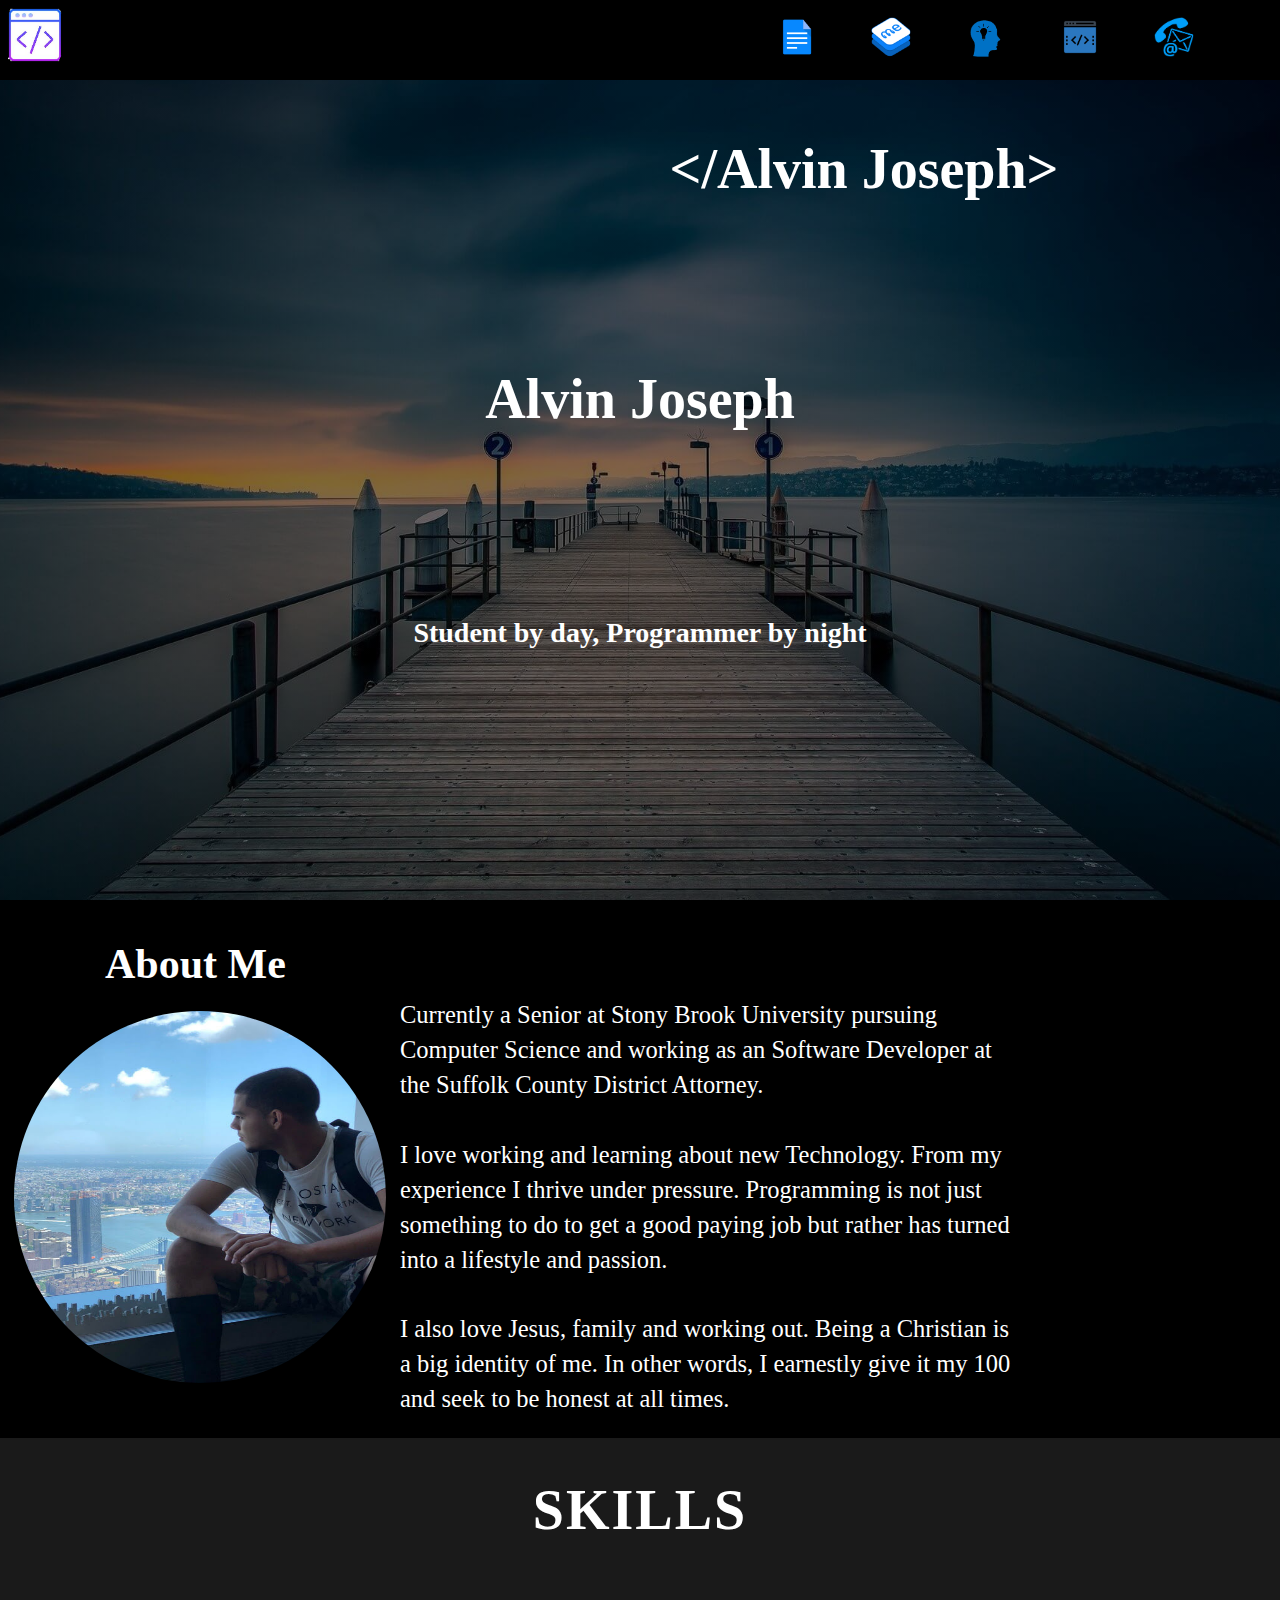
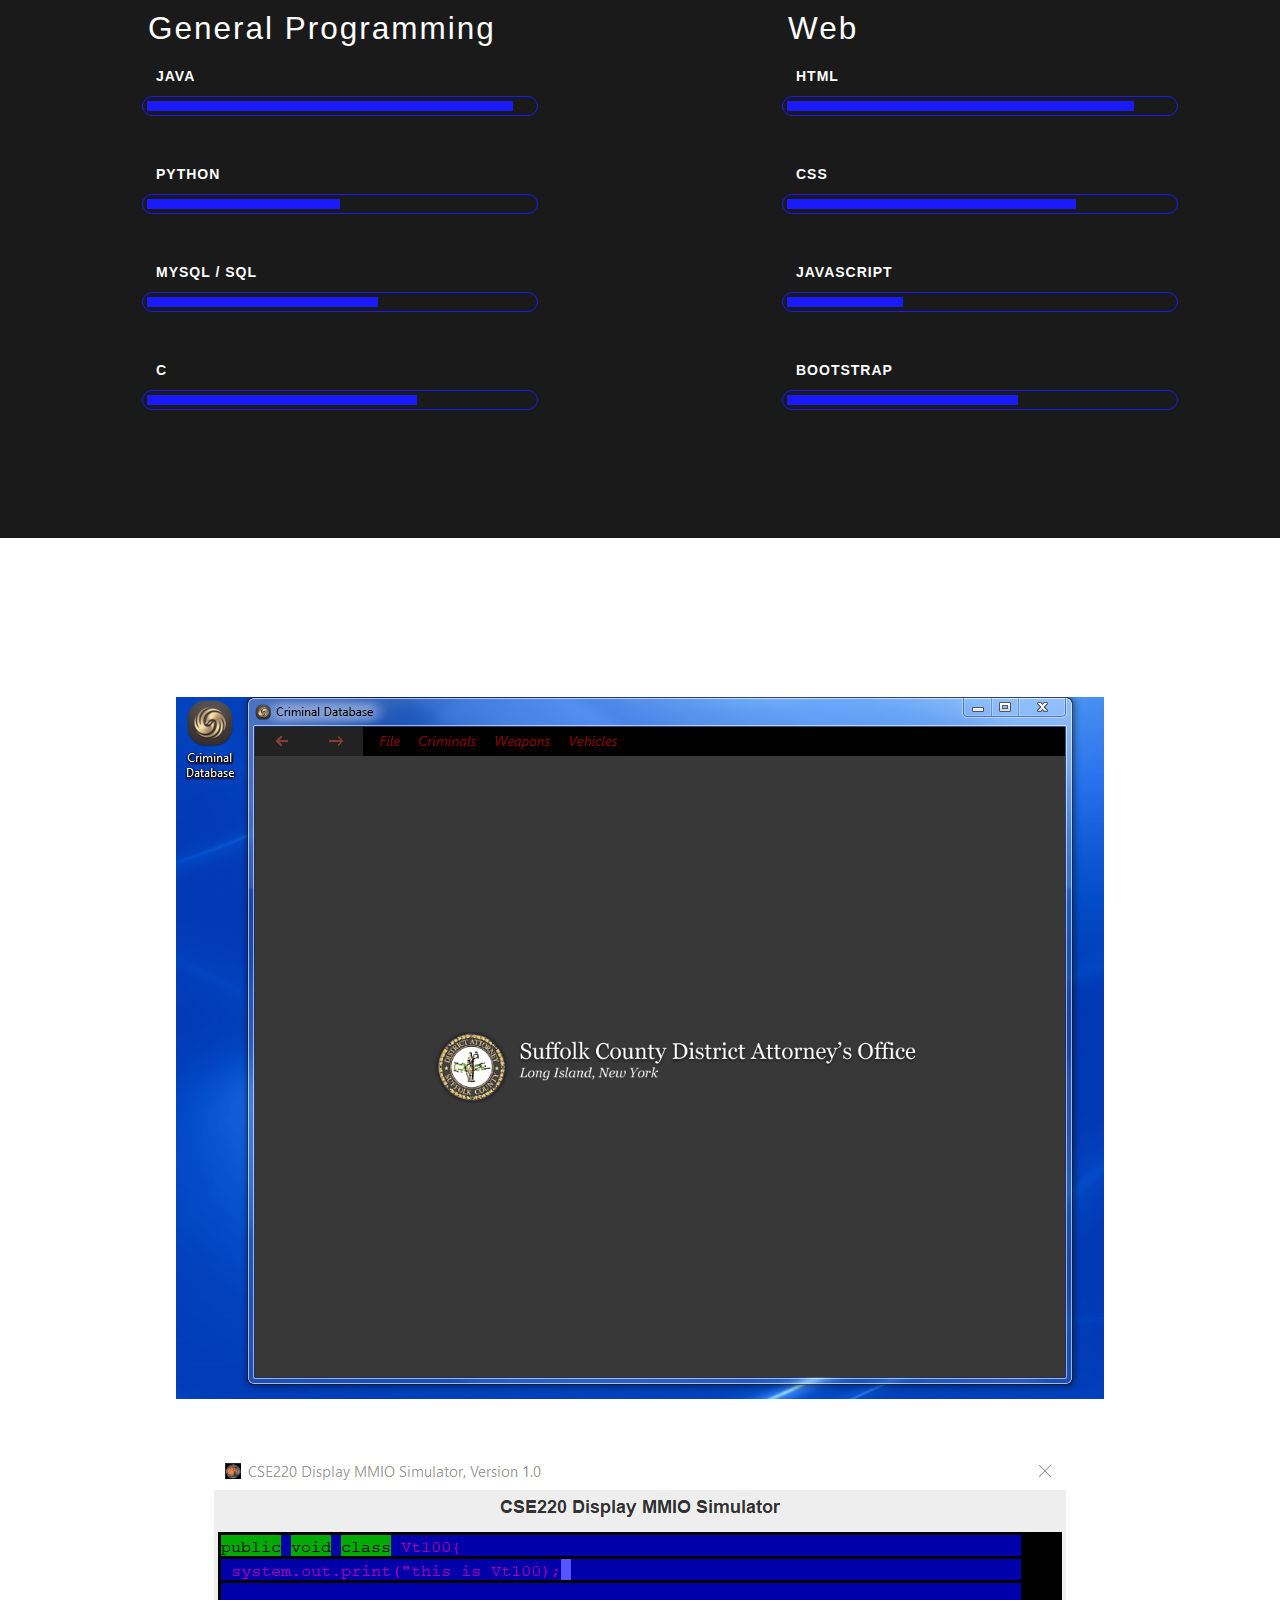
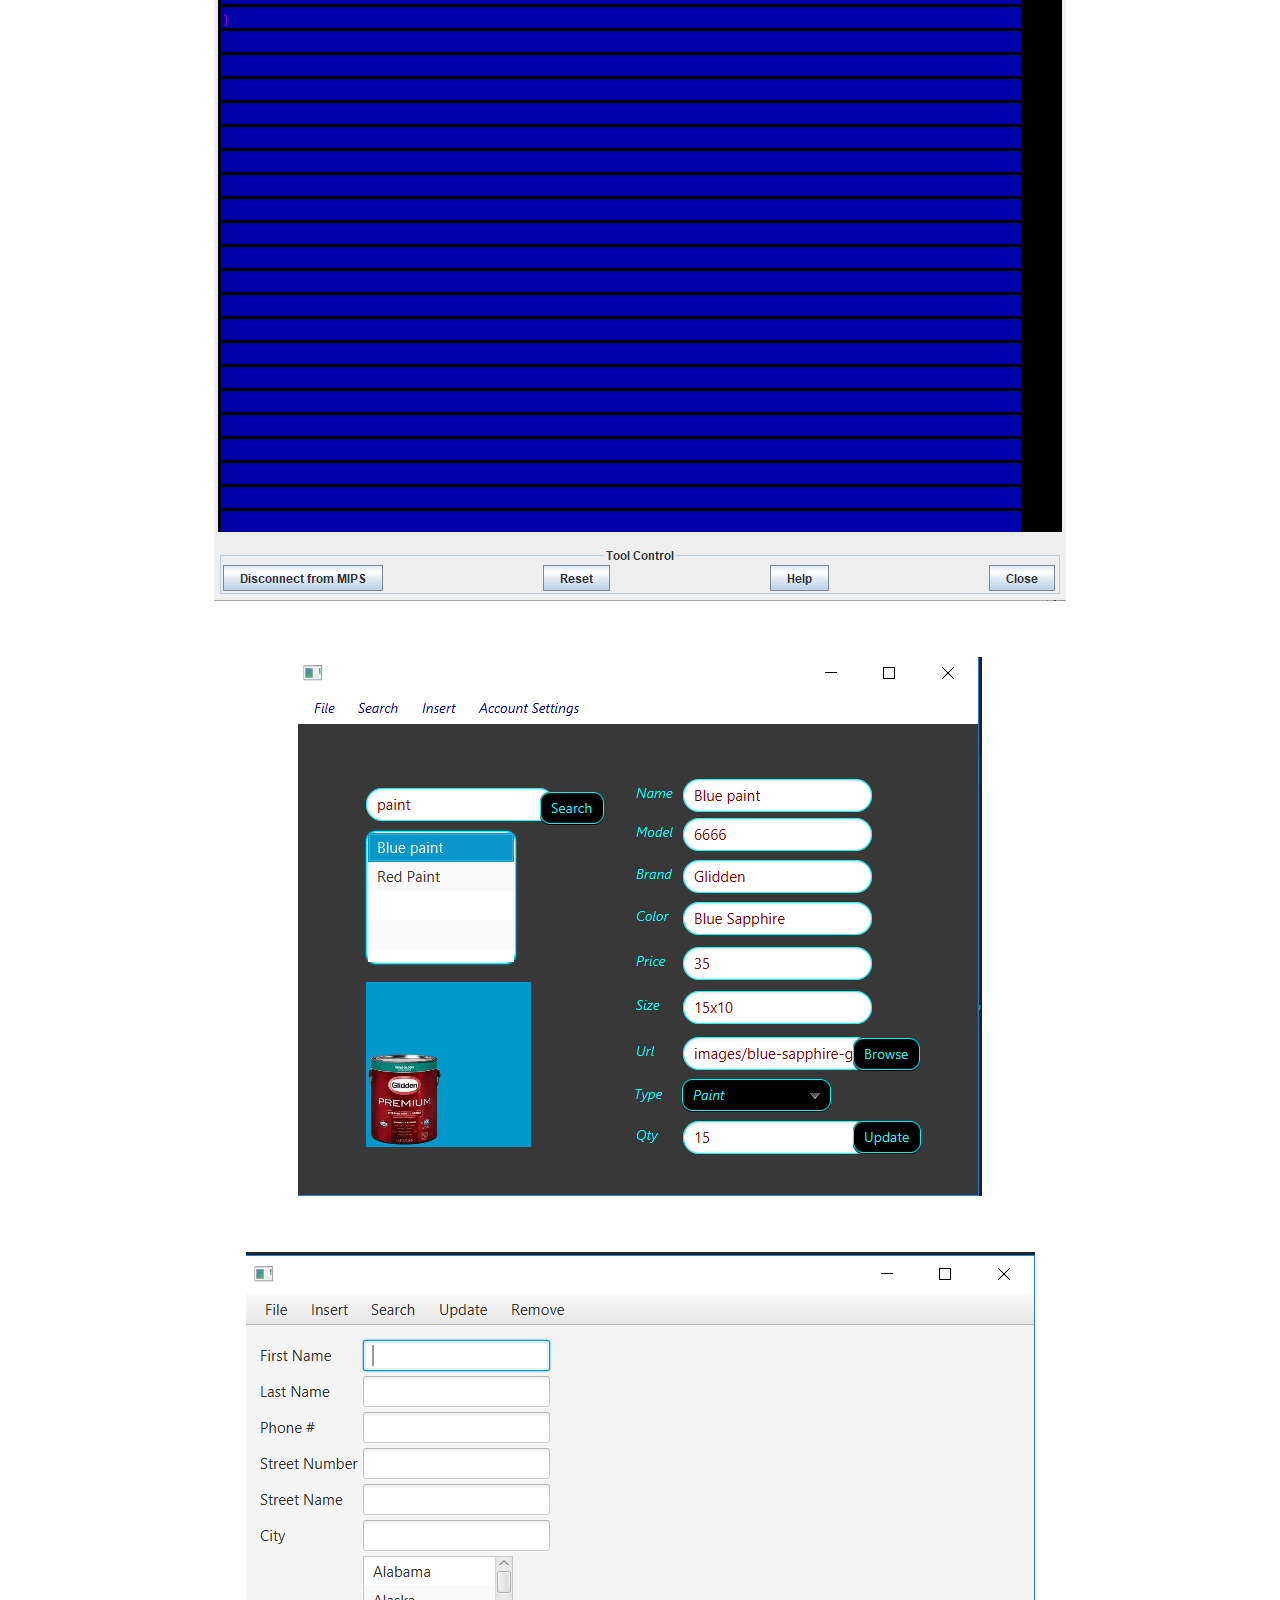
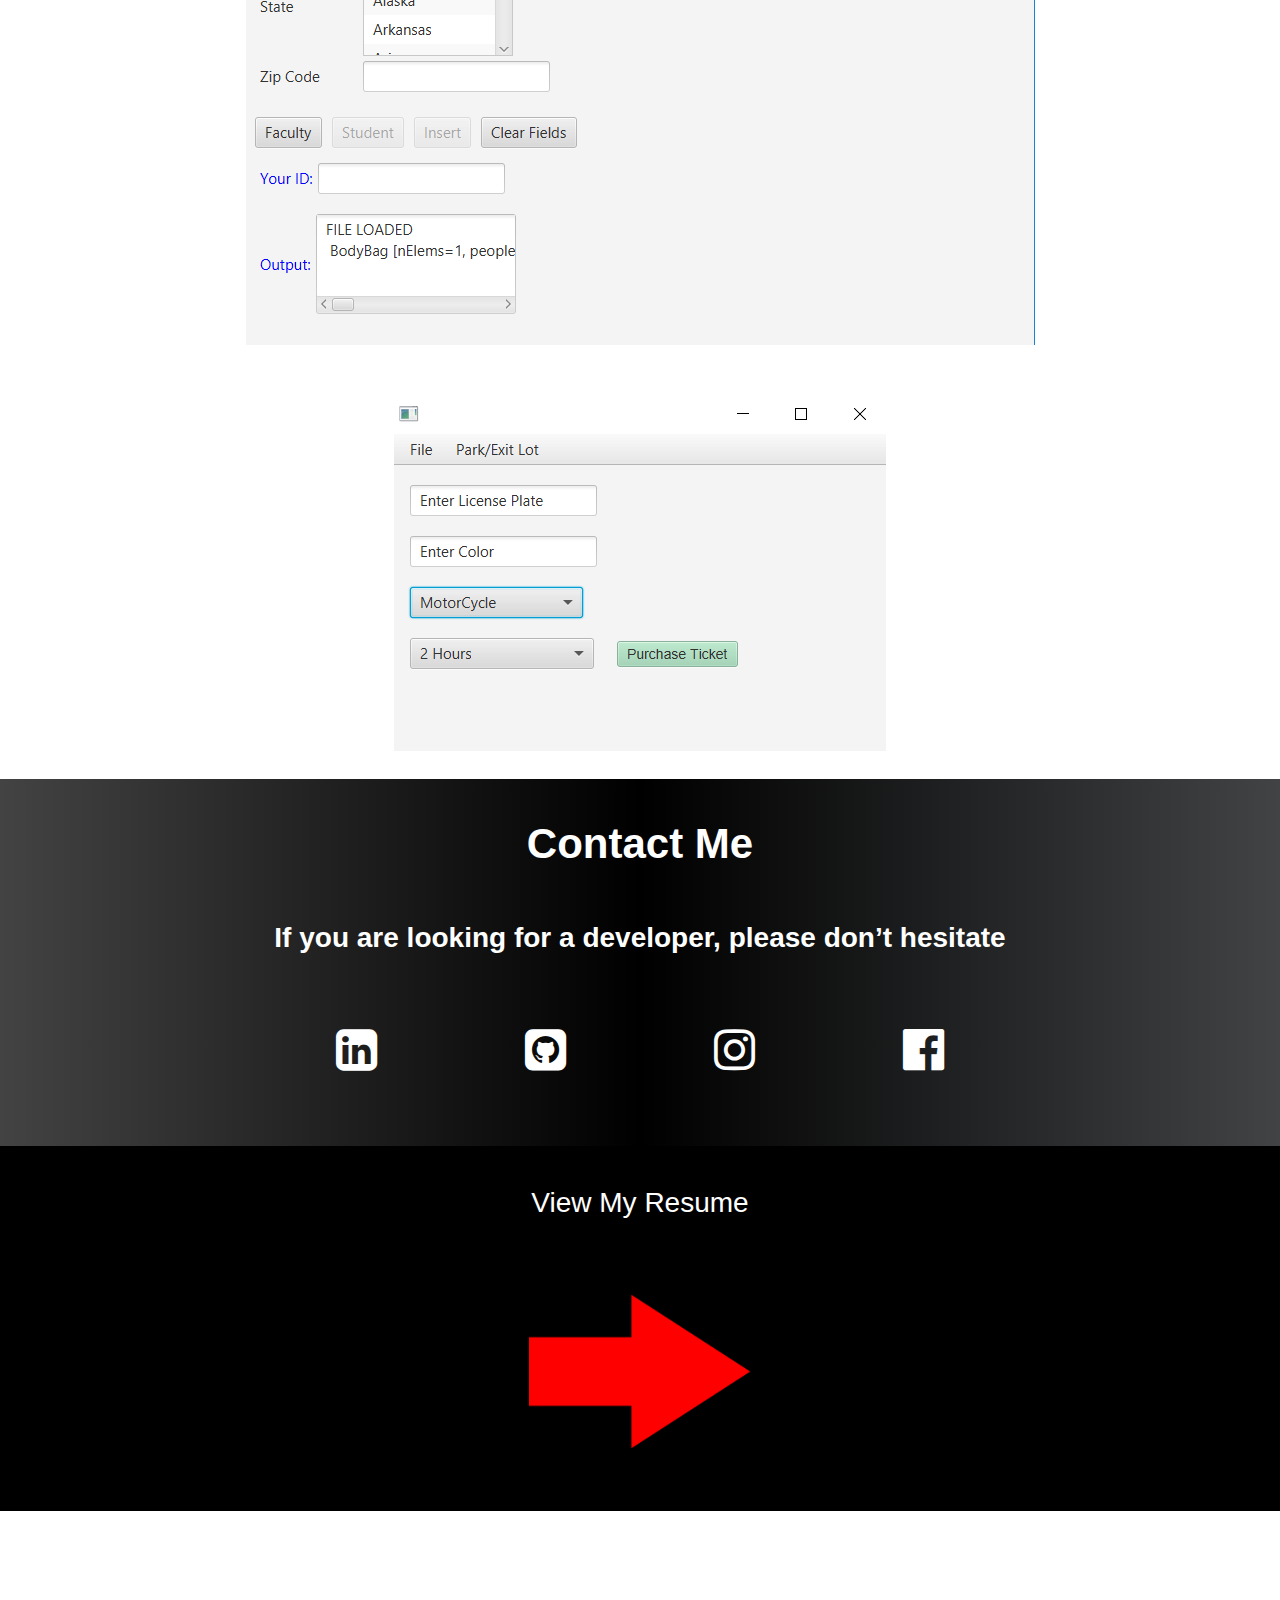
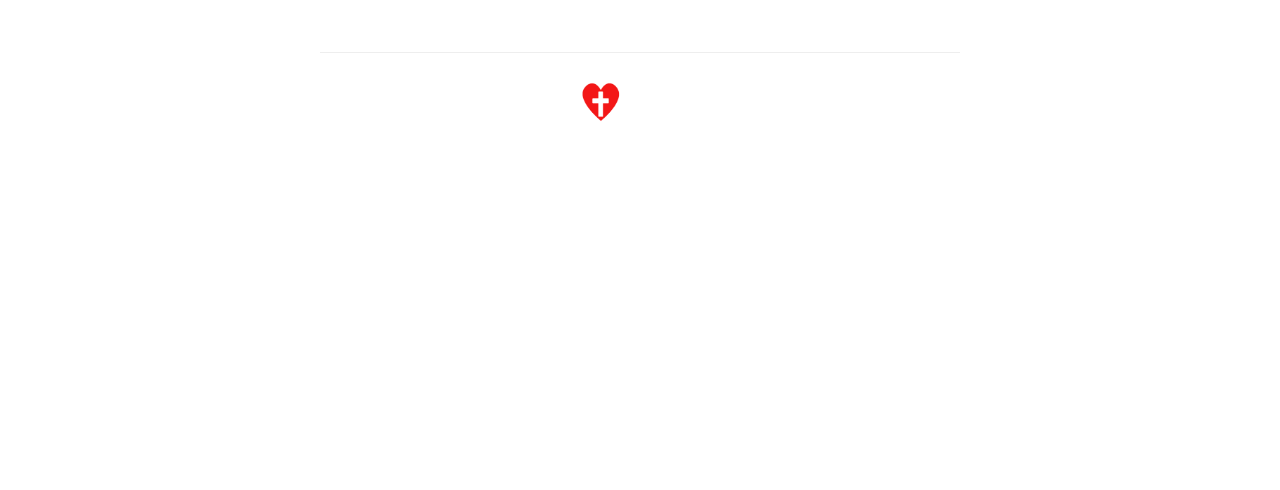
==== commit 58795e4e: "Spelling mistakes" ====
--- a/index.html
+++ b/index.html
@@ -85,7 +85,7 @@
 			</div>
 			<div class = "col2" >
 				<p>
-					Currently a Senior at Stony Brook University pursing Computer Science
+					Currently a Senior at Stony Brook University pursuing Computer Science
 				and working as an Software Developer at the Suffolk County District Attorney.</p>
 
 				<p>	I love working and learning about new Technology. From my experience
@@ -197,7 +197,7 @@
 					<img src="./images/criminalDb.PNG" alt="Project1" >
 					<div class="textBoxBlue">
 						<h3>Criminal Database</h3>
-						<p>Application was created for distirct attorneys office to expedite the process of finding criminals. Weapons and vehicles can also be added which then can be associated with the criminals.</p>
+						<p>Application was created for distirct attorneys office to expedite the process of finding criminals. Weapons and vehicles can also be added which then can be associated with the criminals. Software can map criminals so attorneys can retrieve anyone within a desired raidus of an address.</p>
 					</div>
 				</div>
 			</div>
@@ -206,7 +206,7 @@
 					<img src="./images/vt100Terminal.PNG" alt="Project2" >
 					<div class="textBox">
 						<h3>Vt100 Terminal</h3>
-						<p>Built with Mips Assembly Lanuage</p>
+						<p>Built with Mips Assembly Lanuage.</p>
 					</div>
 				</div>
 			</div>
@@ -216,7 +216,7 @@
 					<div class="textBoxBlue">
 						<a href="https://github.com/alvinjoseph48/HabitatForHumanityProject"></a>
 						<h3>Habitat For Humanity Store</h3>
-						<p>Customers can purchase different items, mangers can manage the database by inserting, deleting, and updating prodcuts</p>
+						<p>Customers can purchase different items, managers can manage the database by inserting, deleting, and updating prodcuts. </p>
 					</div>
 				</div>
 			</div>
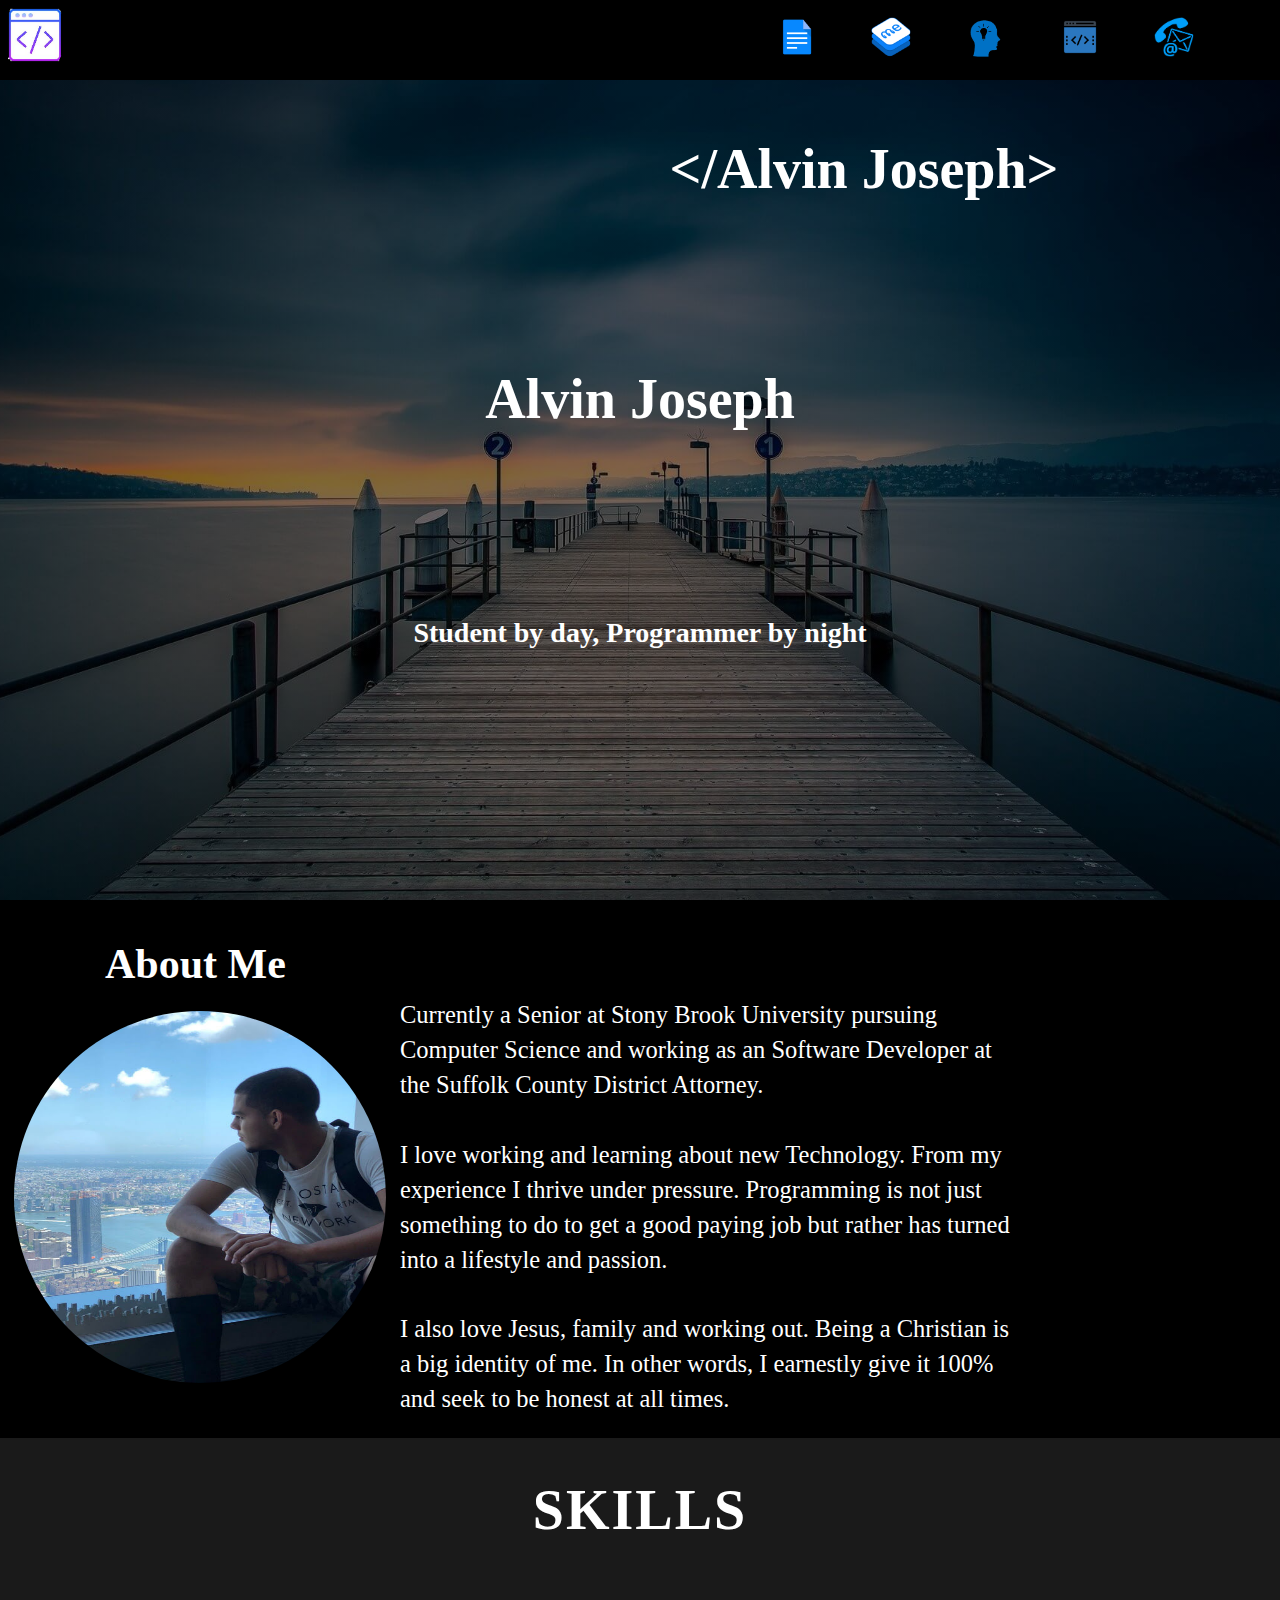
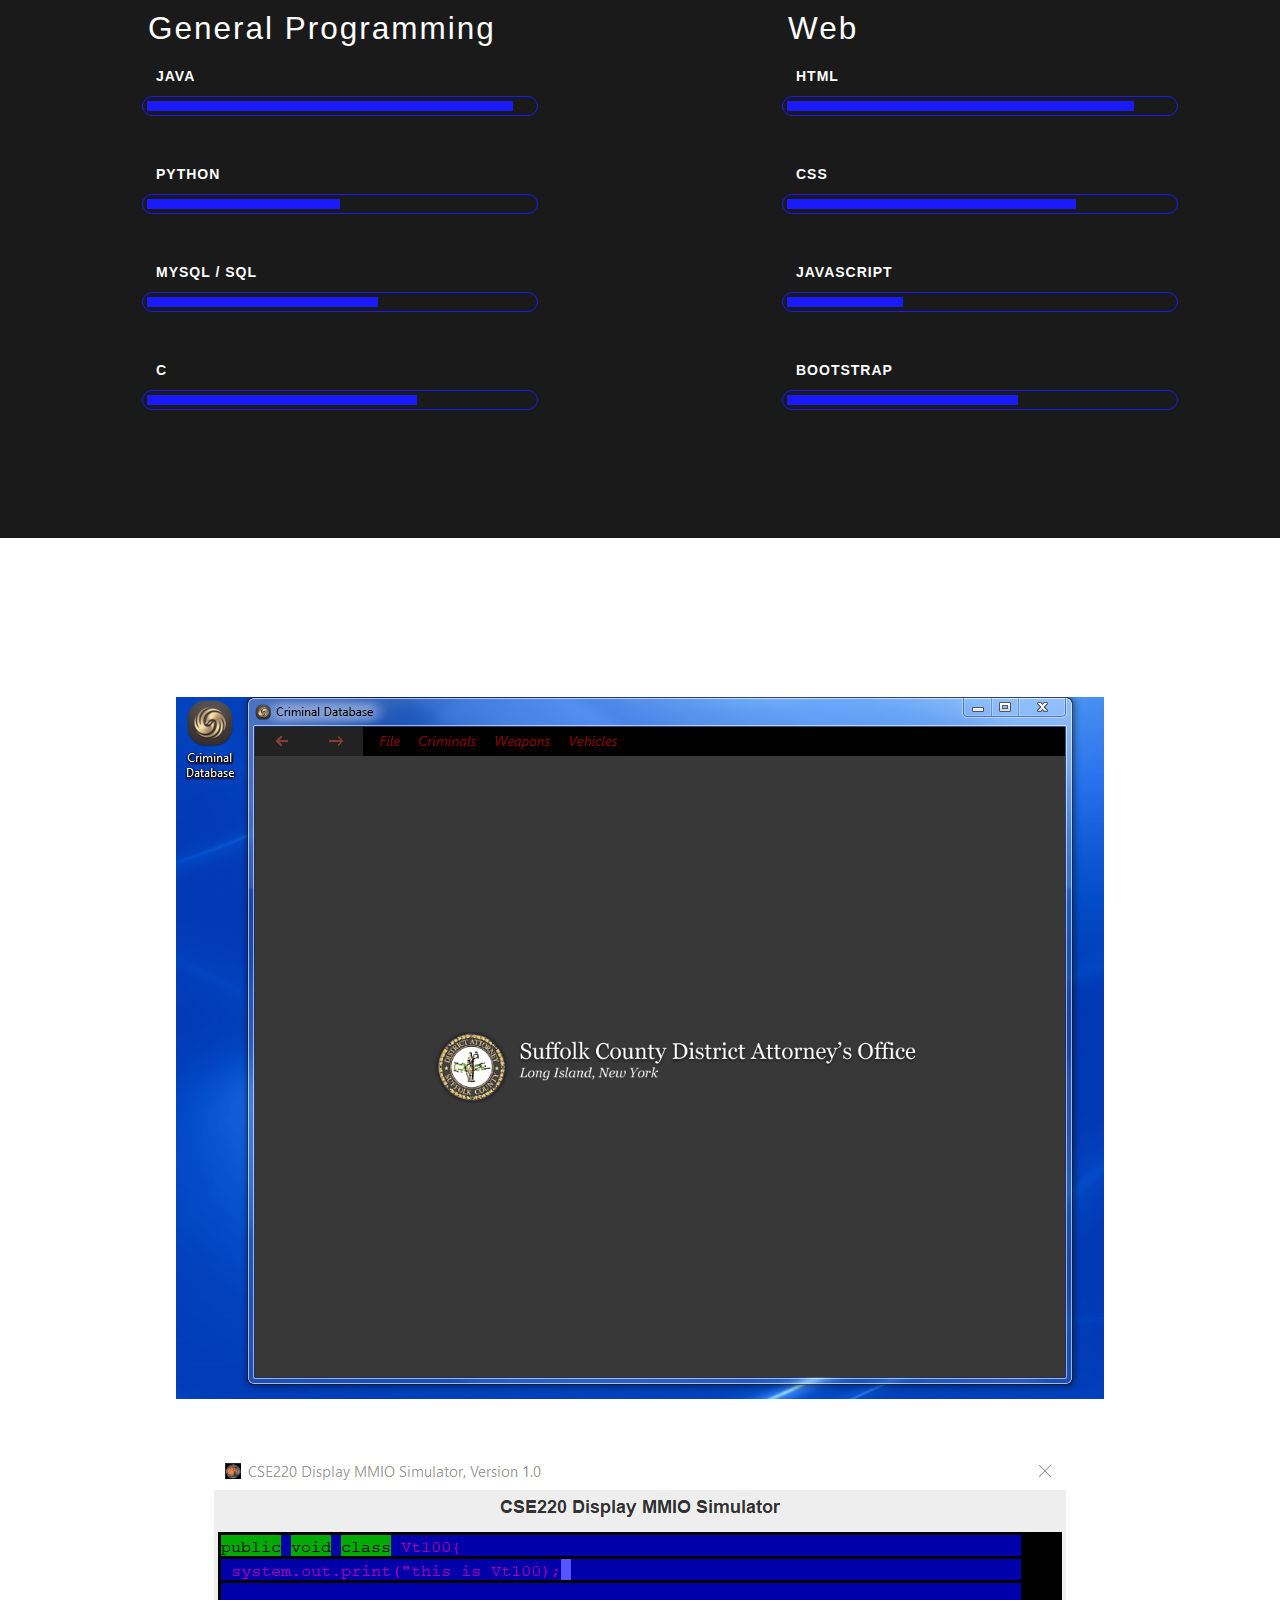
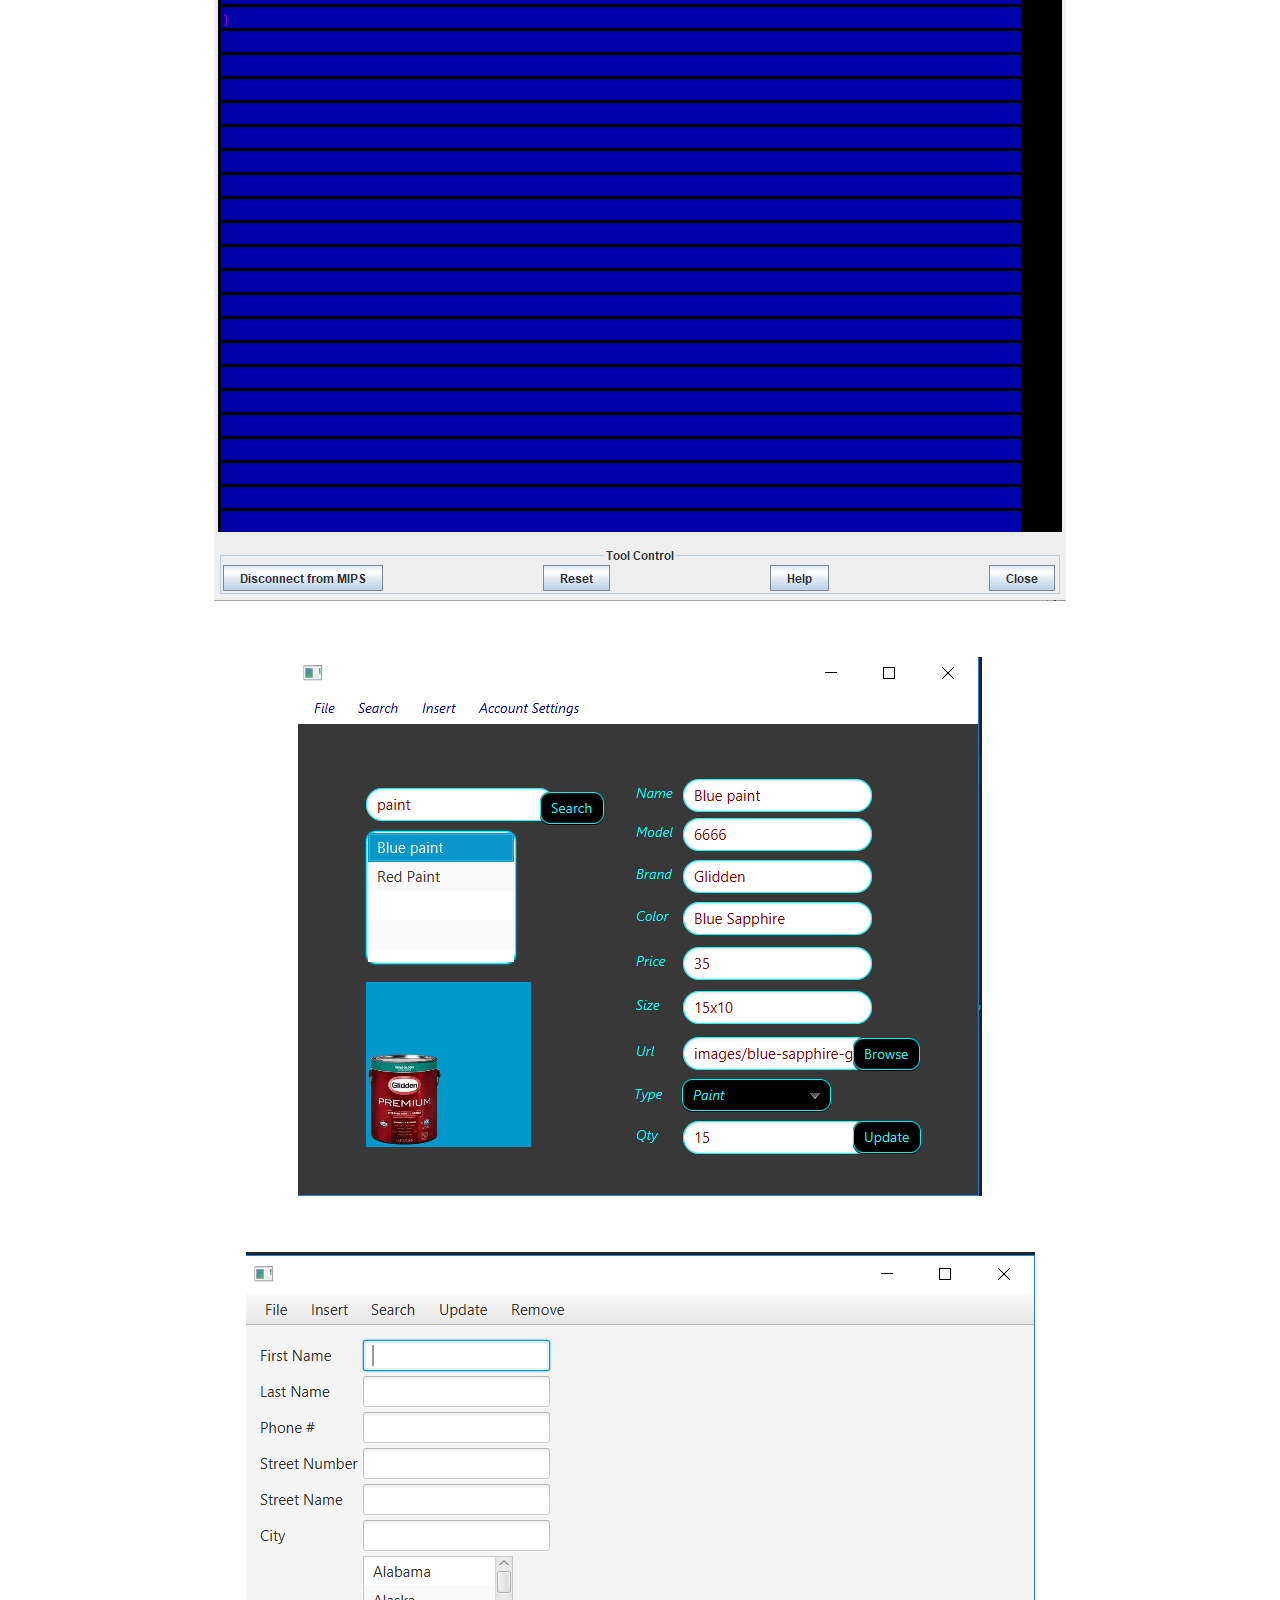
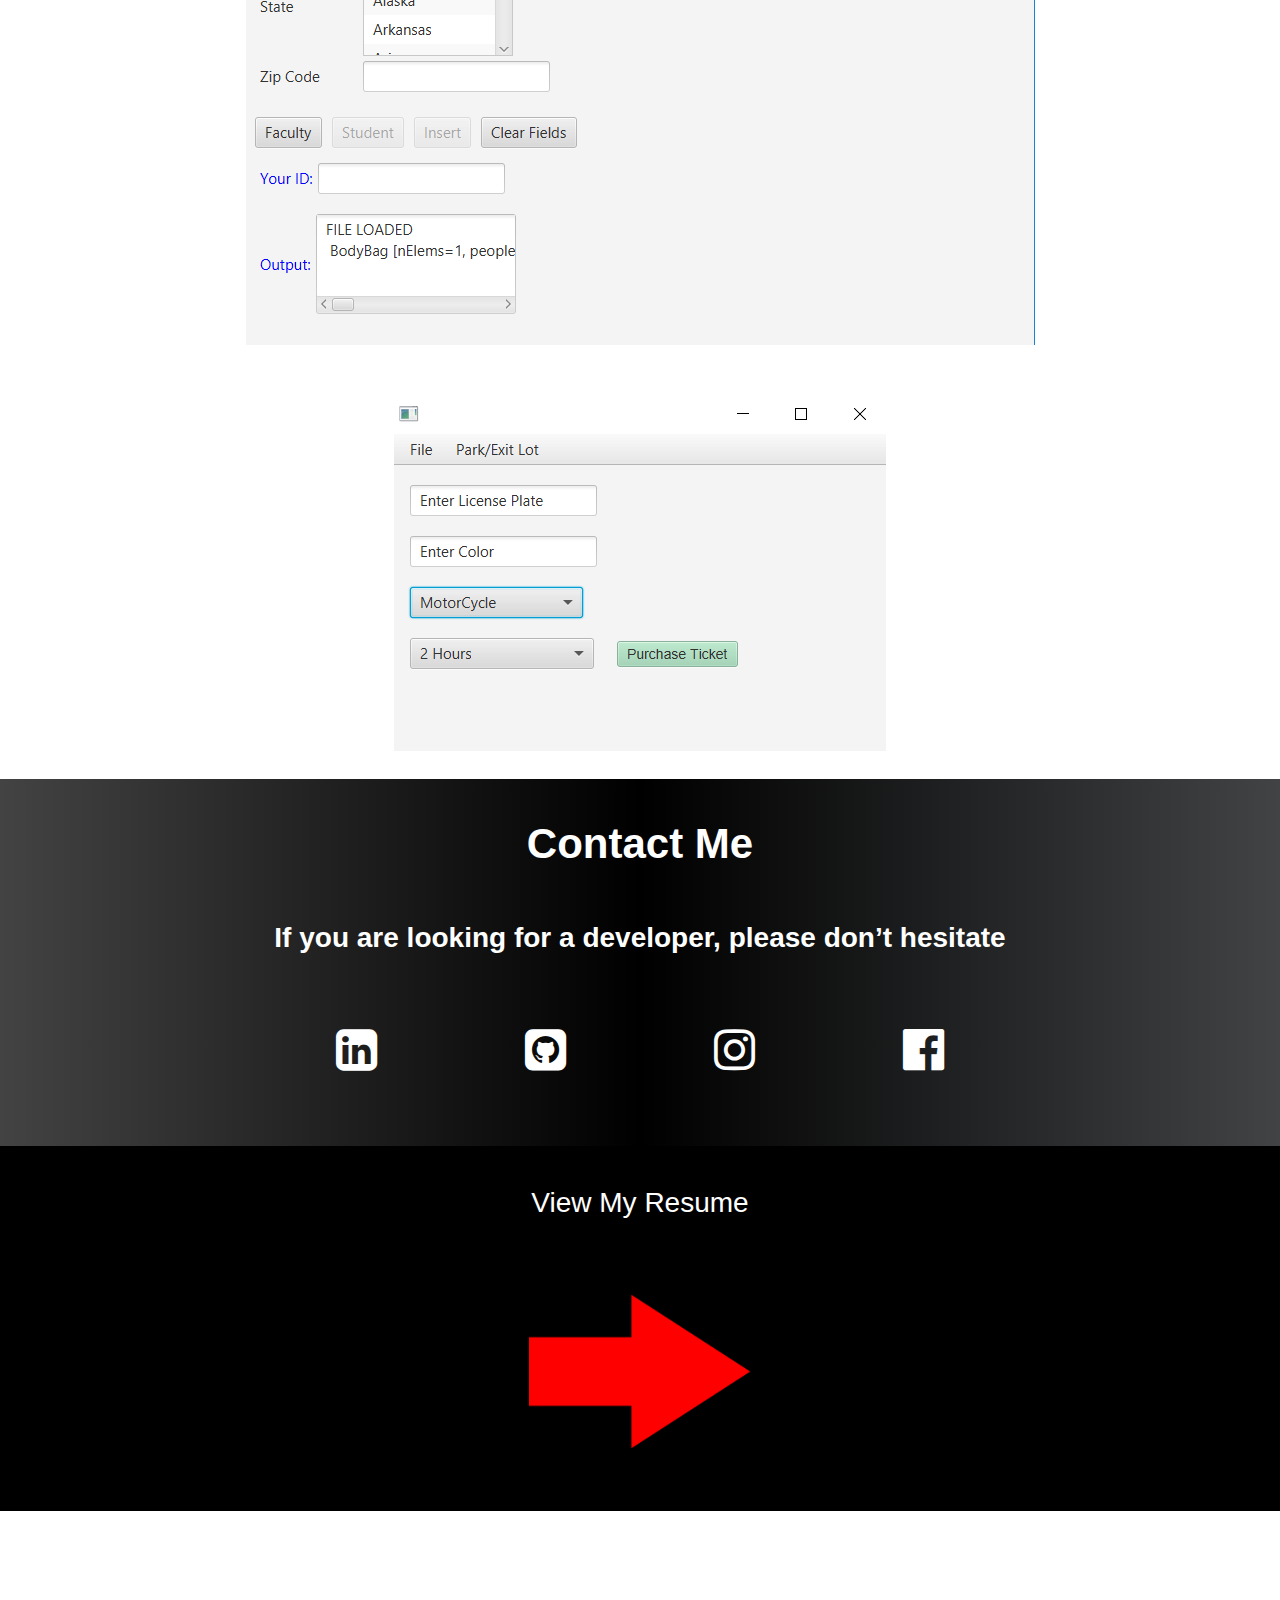
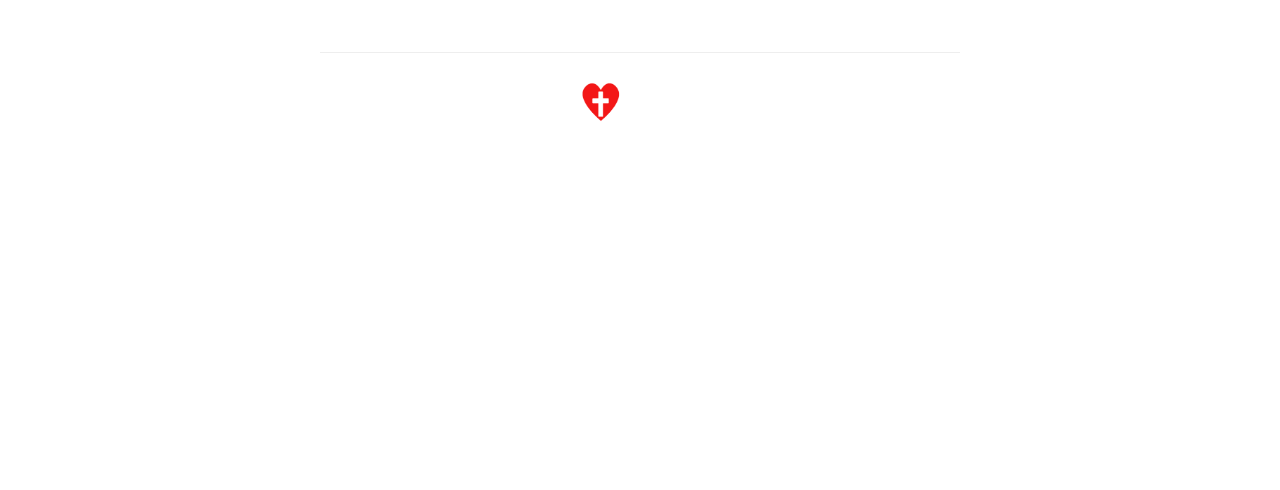
==== commit 8c15e438: "Minor changes to Bio" ====
--- a/index.html
+++ b/index.html
@@ -93,7 +93,7 @@
 				a good paying job but rather has turned into a lifestyle and passion.</p>
 
 				<p>	I also love Jesus, family and working out. Being a Christian is a big
-					identity of me. In other words, I earnestly give it my 100 and seek to be honest at all times.
+					identity of me. In other words, I earnestly give it 100% and seek to be honest at all times.
 				</p>
 
 
